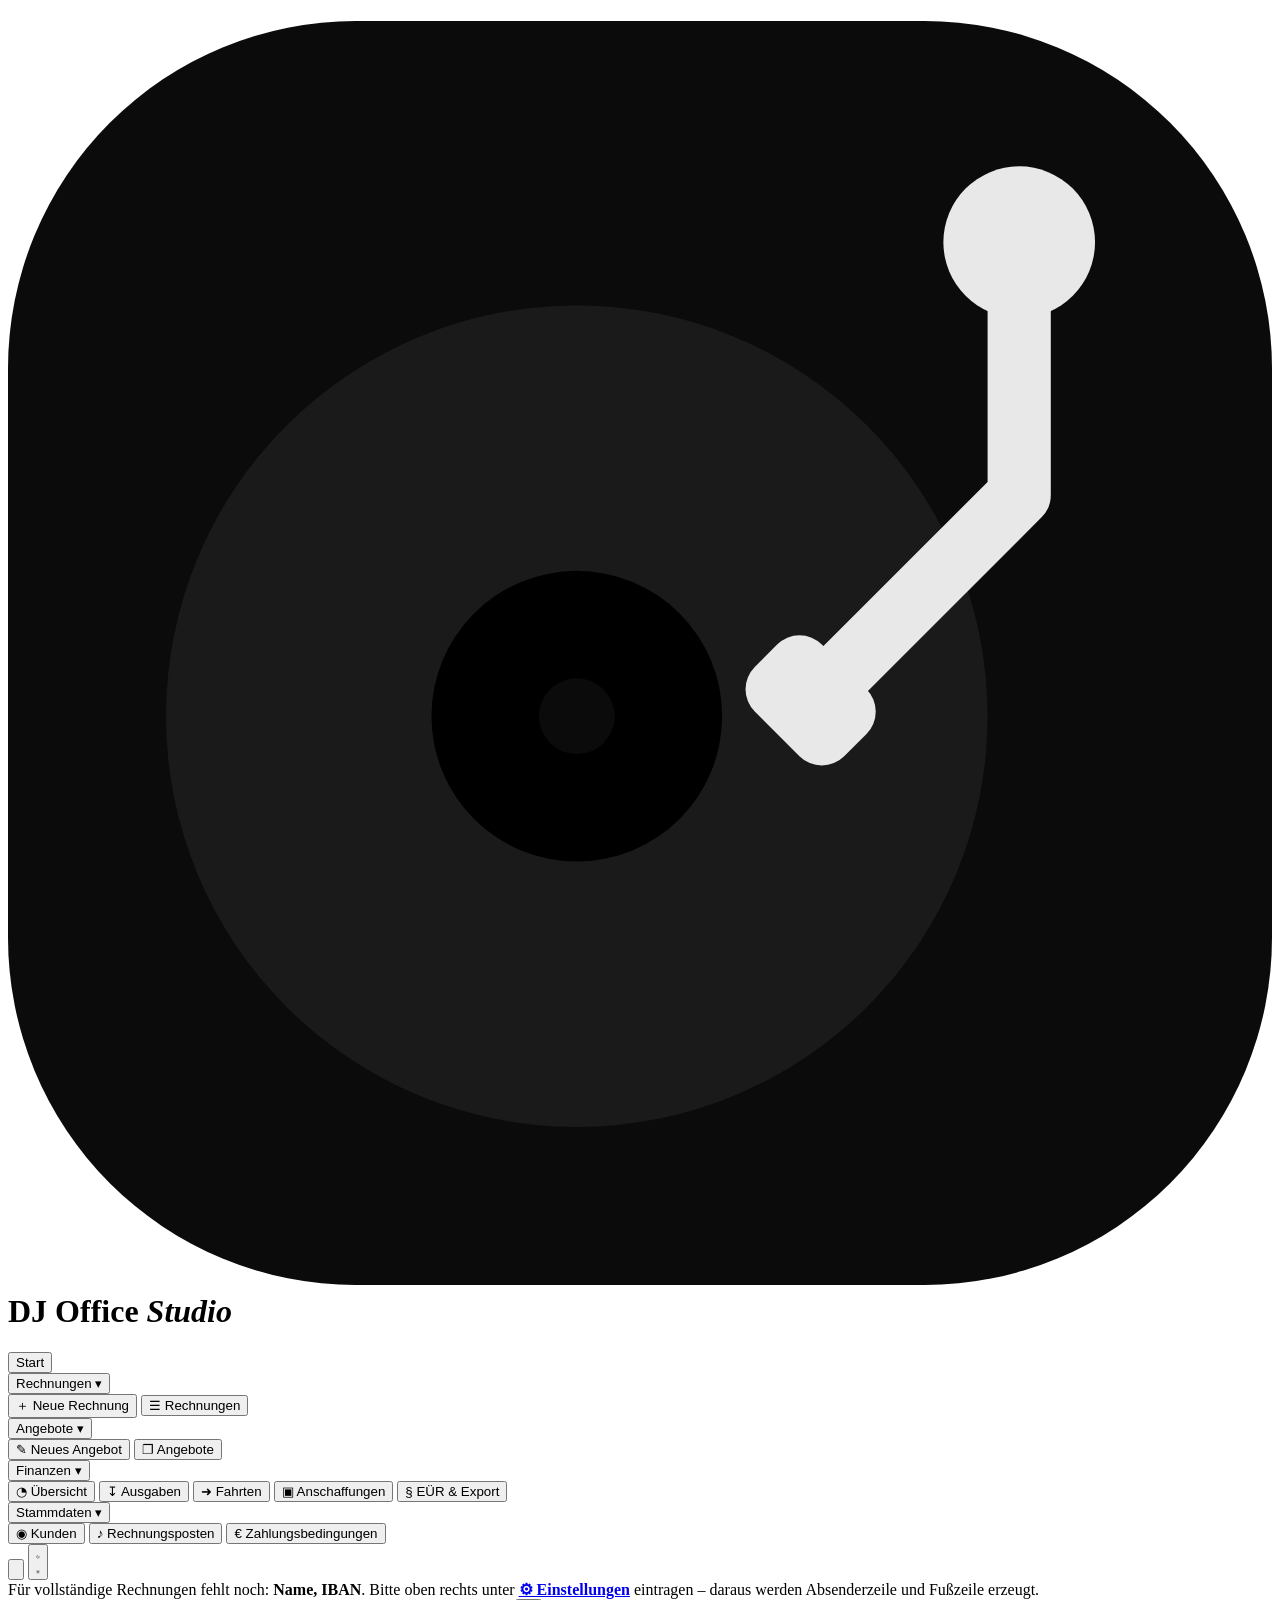
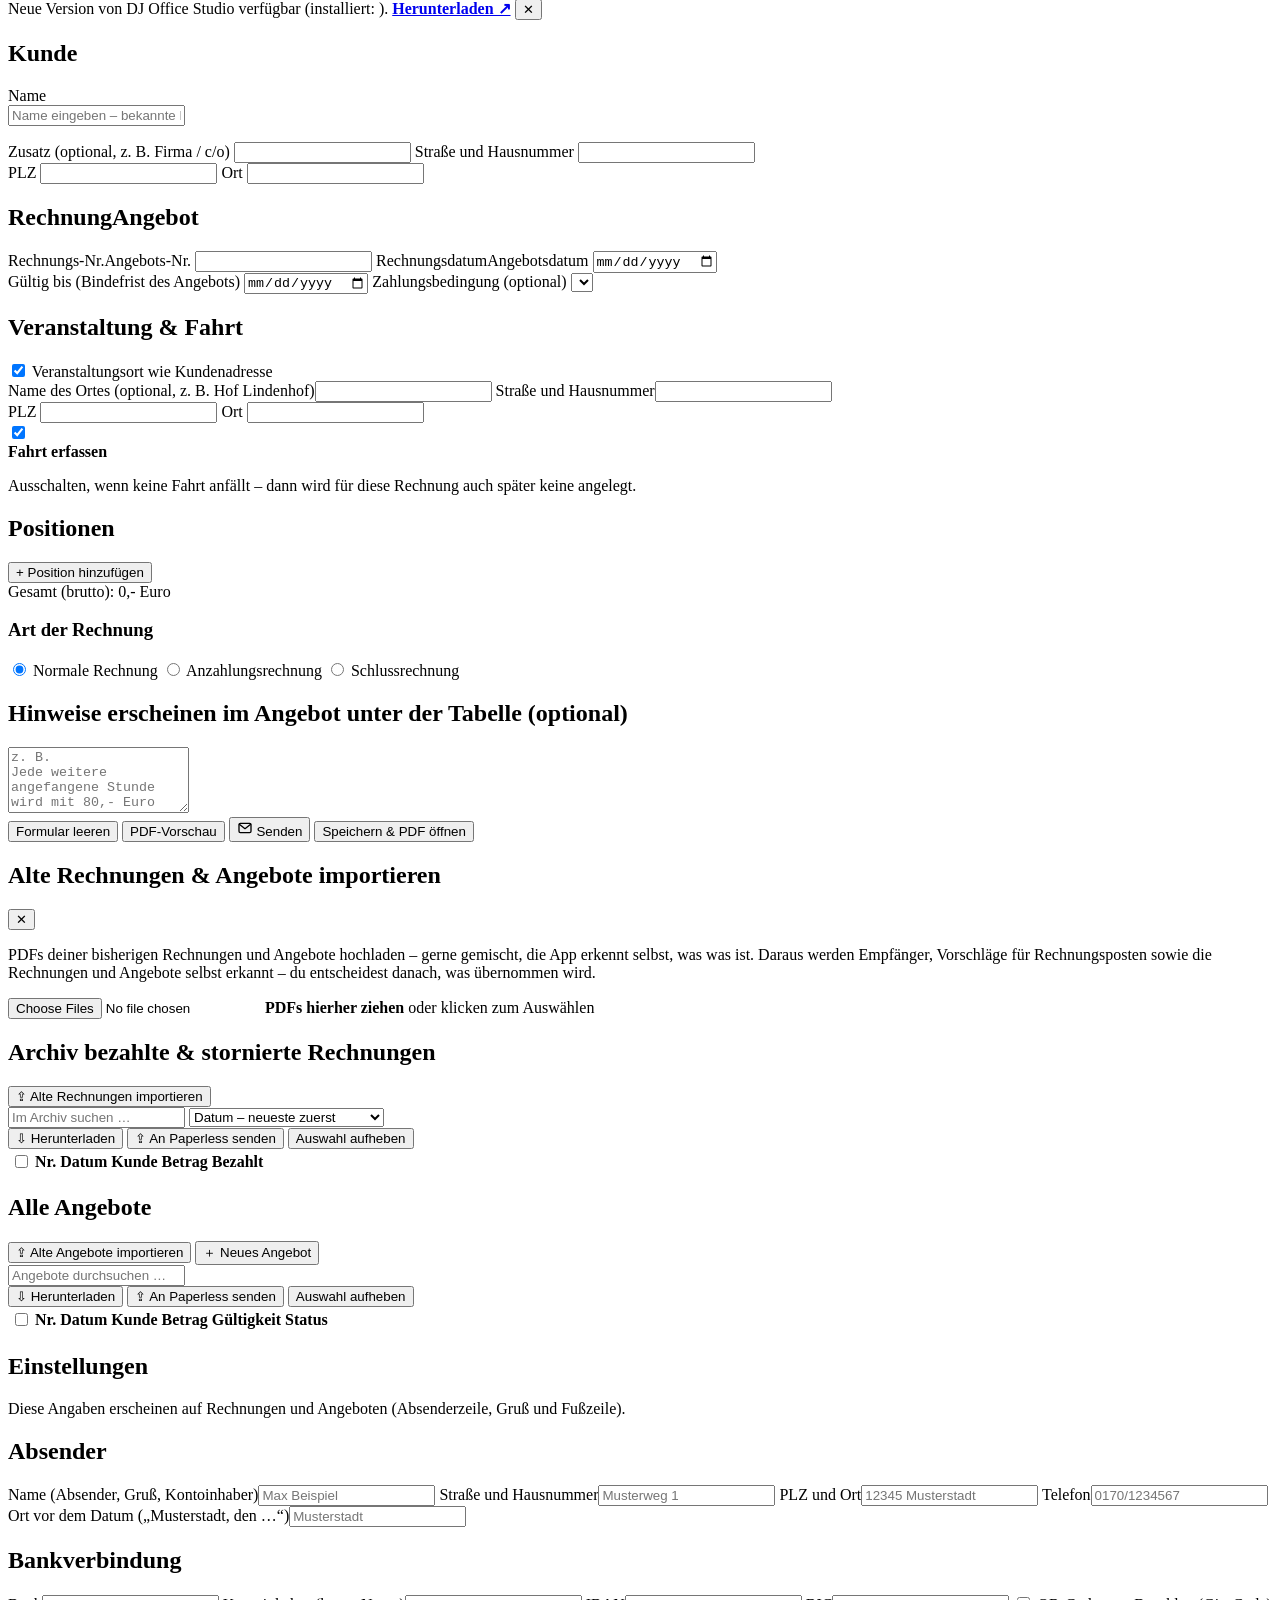
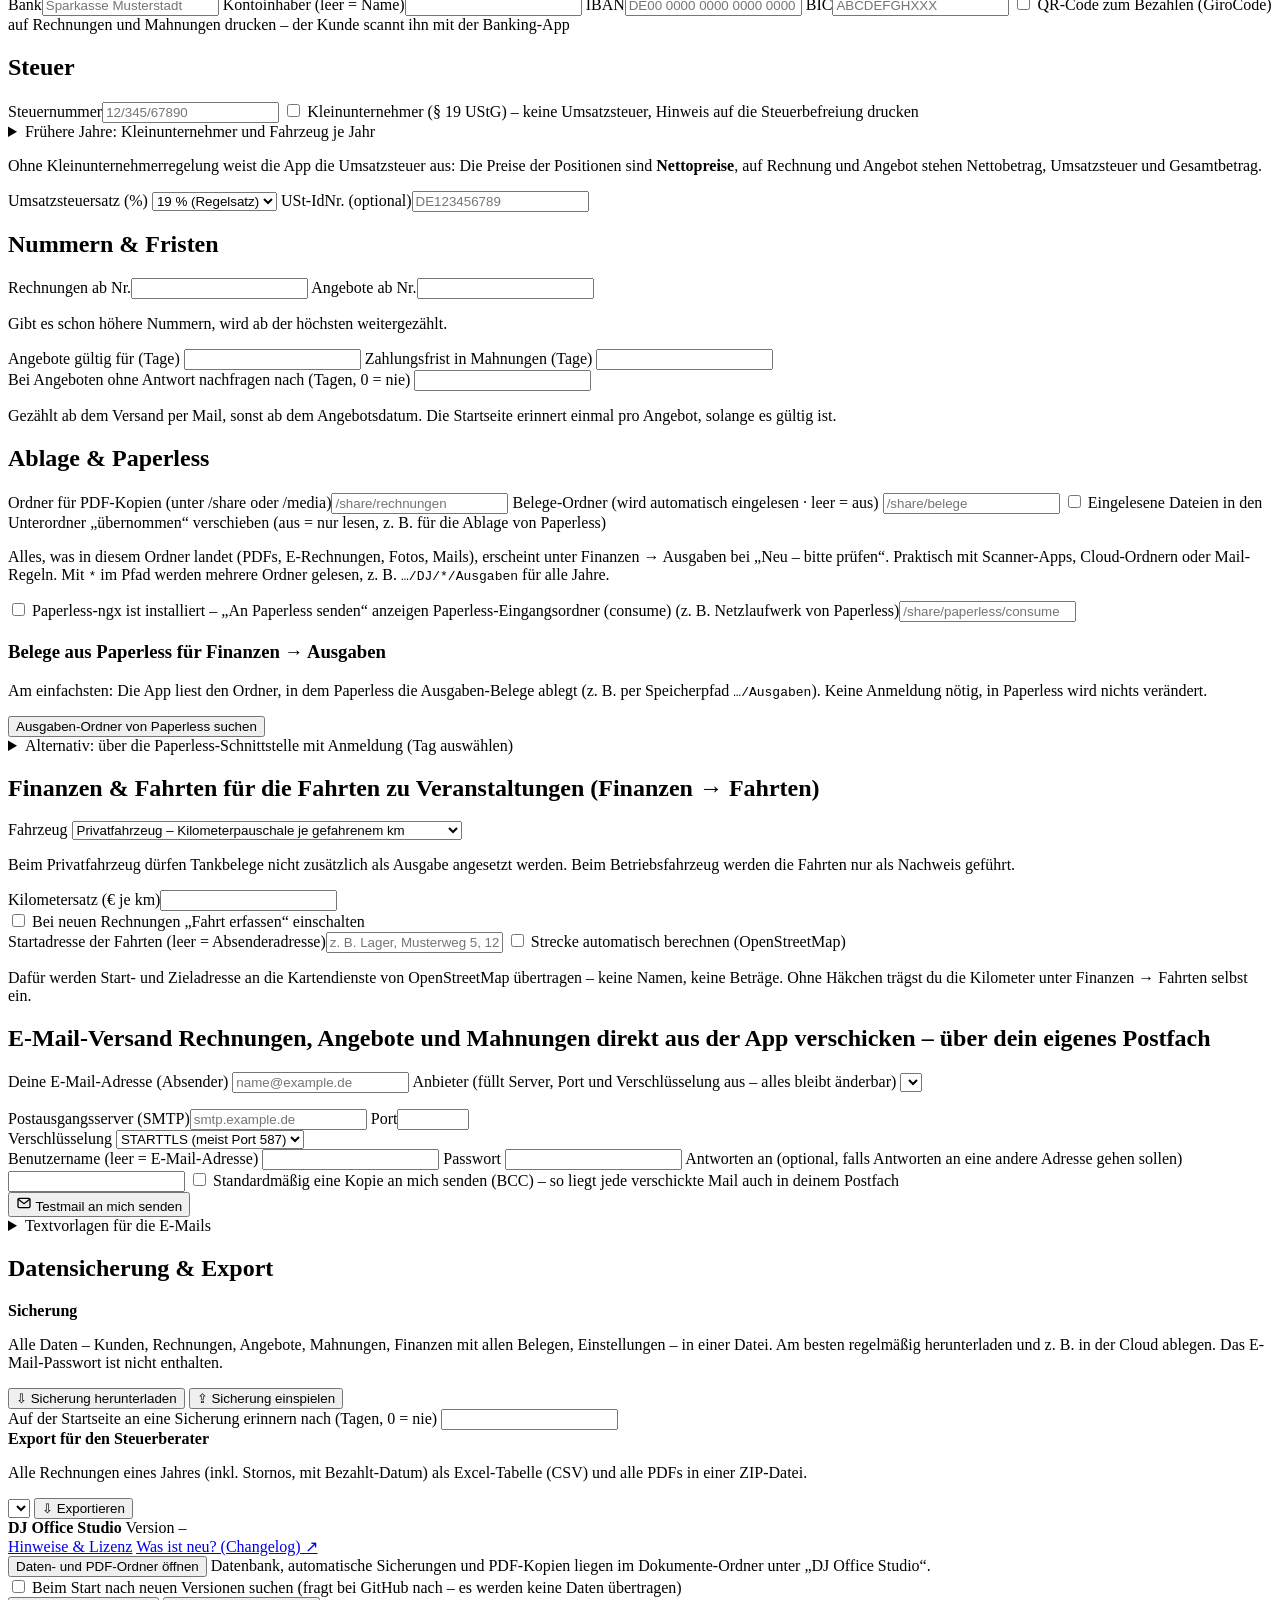
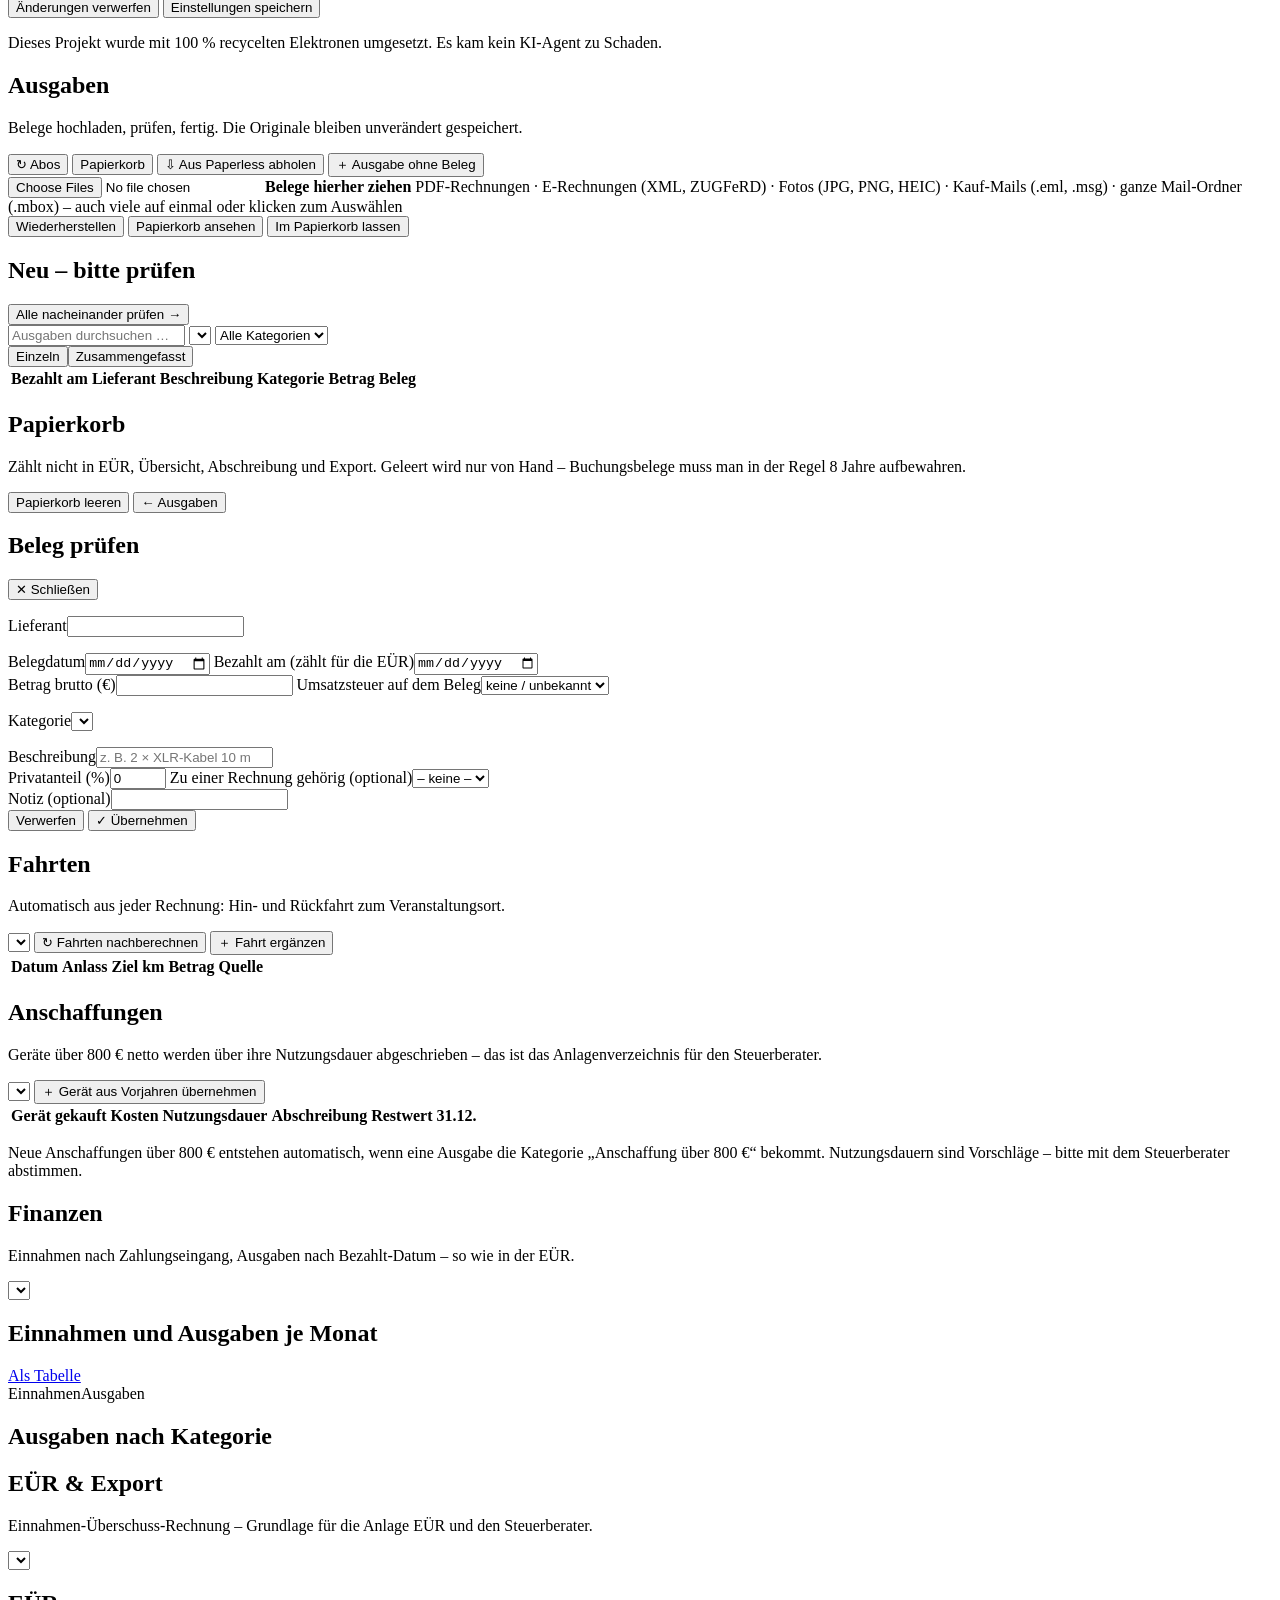
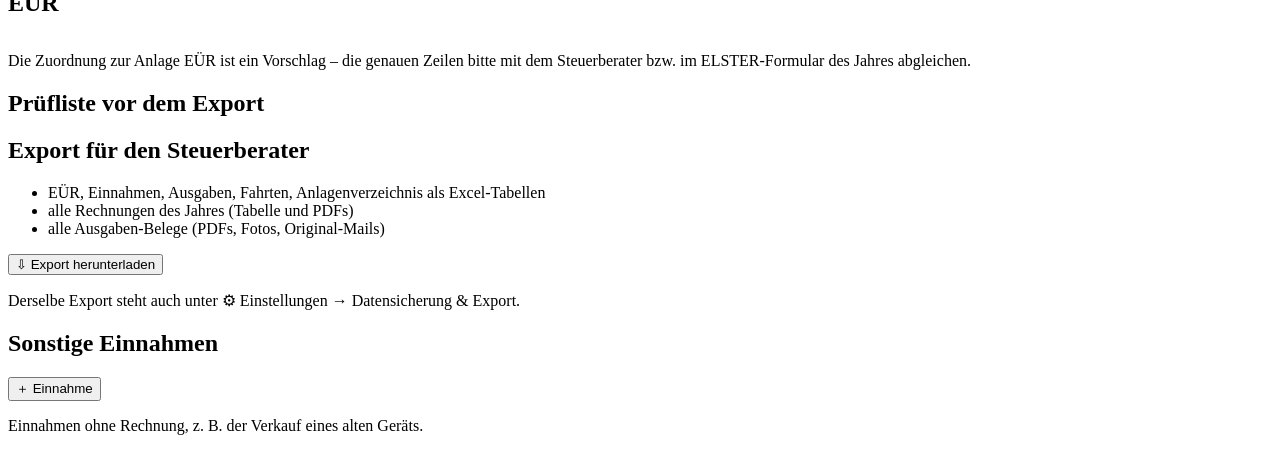
==== rechnungen/app/static/index.html @ e159103a "Version 1.11.0: Angebote nachfassen, Preis-Spickzettel, Anzahlungen - Startseite und Angebotsliste e" ====
<!DOCTYPE html>
<html lang="de">
<head>
  <meta charset="utf-8">
  <meta name="viewport" content="width=device-width, initial-scale=1">
  <title>DJ Office Studio</title>
  <link rel="icon" href="data:image/svg+xml,%3Csvg xmlns='http://www.w3.org/2000/svg' viewBox='0 0 40 40'%3E%3Crect width='40' height='40' rx='11' fill='%230b0b0b'/%3E%3Ccircle cx='18' cy='22' r='13' fill='%231a1a1a'/%3E%3Ccircle cx='18' cy='22' r='4.6' fill='%234ade80'/%3E%3Cpath d='M32 7 L32 15 L25.5 21.5' fill='none' stroke='%23e8e8e8' stroke-width='2.4' stroke-linecap='round'/%3E%3C/svg%3E">
  <script>
    // Theme vor dem ersten Rendern setzen (kein Aufblitzen): gespeicherte Wahl, sonst Systemeinstellung.
    (function () {
      var t = null;
      try { t = localStorage.getItem("theme"); } catch (e) {}
      if (t !== "light" && t !== "dark") t = matchMedia("(prefers-color-scheme: dark)").matches ? "dark" : "light";
      document.documentElement.setAttribute("data-theme", t);
    })();
  </script>
  <link rel="stylesheet" href="static/style.css">
</head>
<body class="auf-start">
  <header>
    <h1 id="logo" title="Zur Startseite">
      <svg class="logo" viewBox="0 0 40 40" aria-hidden="true">
        <rect width="40" height="40" rx="11" fill="#0b0b0b"/>
        <circle cx="18" cy="22" r="13" fill="#1a1a1a"/>
        <circle cx="18" cy="22" r="10.5" fill="none" stroke="var(--neon)" stroke-opacity=".35" stroke-width=".8"/>
        <circle cx="18" cy="22" r="8" fill="none" stroke="var(--neon)" stroke-opacity=".25" stroke-width=".8"/>
        <circle cx="18" cy="22" r="4.6" fill="var(--neon)"/>
        <circle cx="18" cy="22" r="1.2" fill="#0b0b0b"/>
        <path d="M32 7 L32 15 L25.5 21.5" fill="none" stroke="#e8e8e8" stroke-width="2" stroke-linecap="round" stroke-linejoin="round"/>
        <circle cx="32" cy="7" r="2.4" fill="#e8e8e8"/>
        <rect x="23.4" y="20" width="4" height="3" rx="1" transform="rotate(45 25.4 21.5)" fill="#e8e8e8"/>
      </svg>
      <span class="brand">DJ Office <em>Studio</em></span>
    </h1>
    <nav>
      <button type="button" data-tab="start" class="active">Start</button>
      <div class="menu">
        <button type="button" class="menu-kopf" aria-haspopup="true">Rechnungen <span class="pfeil">▾</span></button>
        <div class="menu-liste">
          <button type="button" data-tab="neu">＋ Neue Rechnung</button>
          <button type="button" data-tab="liste">☰ Rechnungen</button>
        </div>
      </div>
      <div class="menu">
        <button type="button" class="menu-kopf" aria-haspopup="true">Angebote <span class="pfeil">▾</span></button>
        <div class="menu-liste">
          <button type="button" data-tab="angebot-neu">✎ Neues Angebot</button>
          <button type="button" data-tab="angebote">❐ Angebote</button>
        </div>
      </div>
      <div class="menu">
        <button type="button" class="menu-kopf" aria-haspopup="true">Finanzen <span class="pfeil">▾</span></button>
        <div class="menu-liste">
          <button type="button" data-tab="finanzen">◔ Übersicht</button>
          <button type="button" data-tab="ausgaben">↧ Ausgaben</button>
          <button type="button" data-tab="fahrten">➜ Fahrten</button>
          <button type="button" data-tab="anschaffungen">▣ Anschaffungen</button>
          <button type="button" data-tab="euer">§ EÜR &amp; Export</button>
        </div>
      </div>
      <div class="menu">
        <button type="button" class="menu-kopf" aria-haspopup="true">Stammdaten <span class="pfeil">▾</span></button>
        <div class="menu-liste">
          <button type="button" data-tab="kunden">◉ Kunden</button>
          <button type="button" data-tab="textbausteine">♪ Rechnungsposten</button>
          <button type="button" data-tab="zahlungsbedingungen">€ Zahlungsbedingungen</button>
        </div>
      </div>
    </nav>
    <button type="button" id="einstellungen-btn" class="theme-toggle header-rechts" title="Einstellungen" aria-label="Einstellungen">
      <svg viewBox="0 0 24 24" fill="none" stroke="currentColor" stroke-width="2" stroke-linecap="round" stroke-linejoin="round" aria-hidden="true"><circle cx="12" cy="12" r="3"/><path d="M19.4 15a1.65 1.65 0 0 0 .33 1.82l.06.06a2 2 0 1 1-2.83 2.83l-.06-.06a1.65 1.65 0 0 0-1.82-.33 1.65 1.65 0 0 0-1 1.51V21a2 2 0 1 1-4 0v-.09A1.65 1.65 0 0 0 9 19.4a1.65 1.65 0 0 0-1.82.33l-.06.06a2 2 0 1 1-2.83-2.83l.06-.06A1.65 1.65 0 0 0 4.68 15a1.65 1.65 0 0 0-1.51-1H3a2 2 0 1 1 0-4h.09A1.65 1.65 0 0 0 4.6 9a1.65 1.65 0 0 0-.33-1.82l-.06-.06a2 2 0 1 1 2.83-2.83l.06.06A1.65 1.65 0 0 0 9 4.68a1.65 1.65 0 0 0 1-1.51V3a2 2 0 1 1 4 0v.09a1.65 1.65 0 0 0 1 1.51 1.65 1.65 0 0 0 1.82-.33l.06-.06a2 2 0 1 1 2.83 2.83l-.06.06A1.65 1.65 0 0 0 19.4 9a1.65 1.65 0 0 0 1.51 1H21a2 2 0 1 1 0 4h-.09a1.65 1.65 0 0 0-1.51 1z"/></svg>
    </button>
    <button type="button" id="theme-toggle" class="theme-toggle" title="Hell/Dunkel umschalten" aria-label="Hell/Dunkel umschalten">
      <svg class="icon-mond" viewBox="0 0 24 24" fill="none" stroke="currentColor" stroke-width="2" stroke-linecap="round" stroke-linejoin="round" aria-hidden="true"><path d="M21 12.8A9 9 0 1 1 11.2 3a7 7 0 0 0 9.8 9.8z"/></svg>
      <svg class="icon-sonne" viewBox="0 0 24 24" fill="none" stroke="currentColor" stroke-width="2" stroke-linecap="round" stroke-linejoin="round" aria-hidden="true"><circle cx="12" cy="12" r="4"/><path d="M12 2v2M12 20v2M4.9 4.9l1.4 1.4M17.7 17.7l1.4 1.4M2 12h2M20 12h2M4.9 19.1l1.4-1.4M17.7 6.3l1.4-1.4"/></svg>
    </button>
  </header>

  <div id="warnung" class="banner hidden">
    Für vollständige Rechnungen fehlt noch: <b id="warnung-fehlt">Name, IBAN</b>. Bitte oben rechts unter
    <a href="#" class="zu-einstellungen"><b>⚙ Einstellungen</b></a> eintragen – daraus werden Absenderzeile und Fußzeile erzeugt.
  </div>
  <div id="update-banner" class="banner update-banner hidden">
    <span>Neue Version <b id="update-version"></b> von DJ Office Studio verfügbar (installiert: <span id="update-installiert"></span>).</span>
    <a id="update-link" href="#" target="_blank" rel="noopener"><b>Herunterladen ↗</b></a>
    <button type="button" id="update-zu" class="icon" title="Ausblenden">✕</button>
  </div>
  <div id="toast" class="toast hidden"></div>

  <main>
    <!-- ================= Neue Rechnung ================= -->
    <!-- ================= Startseite ================= -->
    <section id="tab-start" class="tab active">
      <div id="start" aria-live="polite"></div>
    </section>

    <section id="tab-neu" class="tab">
      <form id="rechnung" autocomplete="off">
        <div class="grid2">
          <div class="card">
            <h2>Kunde</h2>
            <label>Name
              <div class="ac-wrap">
                <input id="k-name" placeholder="Name eingeben – bekannte Kunden werden vorgeschlagen" required>
                <ul id="ac-list" class="ac-list hidden"></ul>
              </div>
            </label>
            <label>Zusatz <span class="opt">(optional, z. B. Firma / c/o)</span>
              <input id="k-zusatz">
            </label>
            <label>Straße und Hausnummer
              <input id="k-strasse">
            </label>
            <div class="row">
              <label class="plz">PLZ <input id="k-plz" inputmode="numeric" maxlength="5"></label>
              <label class="grow">Ort <input id="k-ort"></label>
            </div>
            <p id="k-hinweis" class="hint"></p>
          </div>

          <div class="card">
            <h2><span class="nur-rechnung">Rechnung</span><span class="nur-angebot">Angebot</span></h2>
            <div class="row">
              <label><span class="nur-rechnung">Rechnungs-Nr.</span><span class="nur-angebot">Angebots-Nr.</span> <input id="r-nummer" required></label>
              <label><span class="nur-rechnung">Rechnungsdatum</span><span class="nur-angebot">Angebotsdatum</span> <input id="r-datum" type="date" required></label>
            </div>
            <label class="nur-angebot">Gültig bis <span class="opt">(Bindefrist des Angebots)</span>
              <input id="a-gueltig" type="date">
            </label>
            <label>Zahlungsbedingung <span class="opt nur-angebot">(optional)</span>
              <select id="r-zahlung"></select>
            </label>
            <p id="r-zahlung-text" class="hint"></p>
            <p id="aus-angebot" class="aus-angebot hidden"></p>
          </div>
        </div>

        <div class="card" id="veranstaltung-karte">
          <h2>Veranstaltung<span class="nur-rechnung"> &amp; Fahrt</span></h2>
          <label class="inline"><input type="checkbox" id="v-wie-kunde" checked> Veranstaltungsort wie Kundenadresse</label>
          <div id="v-felder" class="hidden v-felder">
            <div class="row">
              <label class="grow">Name des Ortes <span class="opt">(optional, z. B. Hof Lindenhof)</span><input id="v-name"></label>
              <label class="grow">Straße und Hausnummer<input id="v-strasse"></label>
            </div>
            <div class="row">
              <label class="plz">PLZ <input id="v-plz" inputmode="numeric" maxlength="5"></label>
              <label class="grow">Ort <input id="v-ort"></label>
            </div>
          </div>
          <div class="schalter-zeile nur-rechnung">
            <input type="checkbox" id="r-fahrt" checked aria-label="Fahrt erfassen">
            <div><b>Fahrt erfassen</b><p class="hint" id="fahrt-info"></p></div>
          </div>
          <p class="mini-hinweis nur-rechnung">Ausschalten, wenn keine Fahrt anfällt – dann wird für diese Rechnung auch später keine angelegt.</p>
        </div>

        <div class="card">
          <h2>Positionen</h2>
          <div id="positionen"></div>
          <button type="button" id="pos-add" class="secondary">+ Position hinzufügen</button>
          <div id="ust-zeilen" class="ust-zeilen hidden"></div>
          <div class="total"><span class="total-titel">Gesamt<span class="nur-ust"> (brutto)</span>:</span> <span id="gesamt">0,- Euro</span></div>
          <div id="rechnungsart-box" class="rechnungsart-box nur-rechnung">
            <div class="rechnungsart-kopf"><h3>Art der Rechnung</h3>
              <div class="rechnungsart-wahl" role="radiogroup" aria-label="Art der Rechnung">
                <label><input type="radio" name="rechnungsart" value="normal" checked> Normale Rechnung</label>
                <label><input type="radio" name="rechnungsart" value="anzahlung"> Anzahlungsrechnung</label>
                <label><input type="radio" name="rechnungsart" value="schluss"> Schlussrechnung</label>
              </div></div>
            <div id="rechnungsart-teil"></div>
          </div>
        </div>

        <div class="card nur-angebot">
          <h2>Hinweise <span class="h2-sub">erscheinen im Angebot unter der Tabelle (optional)</span></h2>
          <textarea id="a-hinweise" rows="4" placeholder="z. B.&#10;Jede weitere angefangene Stunde wird mit 80,- Euro berechnet.&#10;Inklusive Musik- und Lichtanlage sowie Auf- und Abbau.&#10;Die GEMA-Anmeldung erfolgt durch den Veranstalter."></textarea>
        </div>

        <div class="actions">
          <button type="button" id="btn-neu" class="secondary">Formular leeren</button>
          <button type="button" id="btn-vorschau" class="secondary">PDF-Vorschau</button>
          <button type="button" id="btn-senden" class="secondary hidden" title="Gespeicherten Beleg per E-Mail senden, herunterladen oder teilen"><svg class="ico" viewBox="0 0 24 24" width="16" height="16" fill="none" stroke="currentColor" stroke-width="2" stroke-linecap="round" stroke-linejoin="round" aria-hidden="true"><rect x="3" y="5" width="18" height="14" rx="2"/><path d="m3.5 6.5 8.5 6.5 8.5-6.5"/></svg> Senden</button>
          <button type="submit" id="btn-speichern">Speichern &amp; PDF öffnen</button>
        </div>
      </form>
    </section>

    <!-- ================= Rechnungsliste ================= -->
    <section id="tab-liste" class="tab">
      <div id="import" class="card hidden">
        <div class="row between">
          <h2>Alte Rechnungen &amp; Angebote importieren</h2>
          <button type="button" id="import-zu" class="icon" title="Schließen">✕</button>
        </div>
        <p class="hint">PDFs deiner bisherigen Rechnungen und Angebote hochladen – gerne gemischt, die App erkennt
          selbst, was was ist. Daraus werden Empfänger, Vorschläge für Rechnungsposten sowie die Rechnungen
          und Angebote selbst erkannt – du entscheidest danach, was übernommen wird.</p>
        <label class="dropzone" id="dropzone">
          <input type="file" id="import-dateien" accept=".pdf,application/pdf" multiple>
          <strong>PDFs hierher ziehen</strong> oder klicken zum Auswählen
          <span class="hint" id="import-status"></span>
        </label>
        <div id="import-ergebnis"></div>
      </div>

      <div id="offen" class="card"></div>

      <div class="card">
        <div class="row between">
          <h2>Archiv <span class="h2-sub">bezahlte &amp; stornierte Rechnungen</span></h2>
          <button type="button" id="btn-import" class="secondary">⇪ Alte Rechnungen importieren</button>
        </div>
        <div class="liste-tools">
          <input id="liste-suche" class="search" placeholder="Im Archiv suchen …">
          <select id="liste-sort" title="Sortieren">
            <option value="datum:desc">Datum – neueste zuerst</option>
            <option value="datum:asc">Datum – älteste zuerst</option>
            <option value="nummer:desc">Rechnungs-Nr. – absteigend</option>
            <option value="nummer:asc">Rechnungs-Nr. – aufsteigend</option>
            <option value="gesamt:desc">Betrag – höchster zuerst</option>
            <option value="gesamt:asc">Betrag – niedrigster zuerst</option>
            <option value="kunde:asc">Kunde – A bis Z</option>
            <option value="kunde:desc">Kunde – Z bis A</option>
          </select>
        </div>
        <div id="auswahl-leiste" class="auswahl-leiste hidden">
          <span id="auswahl-anzahl"></span>
          <button type="button" id="btn-auswahl-download" class="small">⇩ Herunterladen</button>
          <button type="button" id="btn-auswahl-paperless" class="small secondary pl-button hidden">⇪ An Paperless senden</button>
          <button type="button" id="btn-auswahl-aufheben" class="small secondary">Auswahl aufheben</button>
        </div>
        <table class="list">
          <thead><tr>
            <th class="auswahl-spalte"><input type="checkbox" id="auswahl-alle" title="Alle angezeigten Rechnungen auswählen"></th>
            <th data-sort="nummer">Nr.</th><th data-sort="datum">Datum</th><th data-sort="kunde">Kunde</th>
            <th class="num" data-sort="gesamt">Betrag</th><th title="Haken entfernen = zurück zu den offenen Rechnungen">Bezahlt</th><th></th>
          </tr></thead>
          <tbody id="liste-body"></tbody>
        </table>
        <p id="liste-summe" class="hint"></p>
      </div>
    </section>

    <!-- ================= Angebote ================= -->
    <section id="tab-angebote" class="tab">
      <div id="angebote-offen" class="card"></div>

      <div class="card">
        <div class="row between">
          <h2>Alle Angebote</h2>
          <div class="row">
            <button type="button" id="btn-angebot-import" class="secondary">⇪ Alte Angebote importieren</button>
            <button type="button" id="btn-angebot-neu">＋ Neues Angebot</button>
          </div>
        </div>
        <div class="liste-tools">
          <input id="angebote-suche" class="search" placeholder="Angebote durchsuchen …">
        </div>
        <div id="a-auswahl-leiste" class="auswahl-leiste hidden">
          <span id="a-auswahl-anzahl"></span>
          <button type="button" id="btn-a-auswahl-download" class="small">⇩ Herunterladen</button>
          <button type="button" id="btn-a-auswahl-paperless" class="small secondary pl-button hidden">⇪ An Paperless senden</button>
          <button type="button" id="btn-a-auswahl-aufheben" class="small secondary">Auswahl aufheben</button>
        </div>
        <table class="list">
          <thead><tr>
            <th class="auswahl-spalte"><input type="checkbox" id="a-auswahl-alle" title="Alle angezeigten Angebote auswählen"></th>
            <th>Nr.</th><th>Datum</th><th>Kunde</th><th class="num">Betrag</th><th>Gültigkeit</th><th>Status</th><th></th>
          </tr></thead>
          <tbody id="angebote-body"></tbody>
        </table>
        <p id="angebote-summe" class="hint"></p>
      </div>
    </section>

    <!-- ================= Einstellungen ================= -->
    <section id="tab-einstellungen" class="tab">
      <form id="einstellungen" autocomplete="off">
        <div class="start-kopf">
          <h2 class="gruss">Einstellungen</h2>
          <p class="hint">Diese Angaben erscheinen auf Rechnungen und Angeboten (Absenderzeile, Gruß und Fußzeile).</p>
        </div>
        <div class="grid2">
          <div class="card">
            <h2>Absender</h2>
            <label>Name <span class="opt">(Absender, Gruß, Kontoinhaber)</span><input name="name" placeholder="Max Beispiel"></label>
            <label>Straße und Hausnummer<input name="strasse" placeholder="Musterweg 1"></label>
            <label>PLZ und Ort<input name="plz_ort" placeholder="12345 Musterstadt"></label>
            <label>Telefon<input name="telefon" placeholder="0170/1234567"></label>
            <label>Ort vor dem Datum <span class="opt">(„Musterstadt, den …“)</span><input name="ort_fuer_datum" placeholder="Musterstadt"></label>
          </div>
          <div class="card">
            <h2>Bankverbindung</h2>
            <label>Bank<input name="bank_name" placeholder="Sparkasse Musterstadt"></label>
            <label>Kontoinhaber <span class="opt">(leer = Name)</span><input name="kontoinhaber"></label>
            <label>IBAN<input name="iban" placeholder="DE00 0000 0000 0000 0000 00"></label>
            <label>BIC<input name="bic" placeholder="ABCDEFGHXXX"></label>
            <label class="inline"><input type="checkbox" name="girocode">
              QR-Code zum Bezahlen (GiroCode) auf Rechnungen und Mahnungen drucken – der Kunde scannt ihn mit der Banking-App</label>
            <h2 class="abstand">Steuer</h2>
            <label>Steuernummer<input name="steuernummer" placeholder="12/345/67890"></label>
            <label class="inline"><input type="checkbox" name="kleinunternehmer">
              Kleinunternehmer (§ 19 UStG) – keine Umsatzsteuer, Hinweis auf die Steuerbefreiung drucken</label>
            <details class="jahre-einstellungen" id="jahre-einstellungen">
              <summary>Frühere Jahre: Kleinunternehmer und Fahrzeug je Jahr</summary>
              <p class="hint">Die Einstellungen hier oben gelten fürs laufende Jahr. Frühere Jahre behalten ihre Werte – so ändert sich eine vergangene EÜR nicht nachträglich. Abgeschlossene Jahre stehen fest.</p>
              <div id="jahre-tabelle"></div>
            </details>
            <div id="ust-felder" class="ust-felder">
              <p class="hint">Ohne Kleinunternehmerregelung weist die App die Umsatzsteuer aus: Die Preise der Positionen sind <b>Nettopreise</b>, auf Rechnung und Angebot stehen Nettobetrag, Umsatzsteuer und Gesamtbetrag.</p>
              <div class="row">
                <label>Umsatzsteuersatz <span class="opt">(%)</span>
                  <select name="ust_satz"><option value="19">19 % (Regelsatz)</option><option value="7">7 % (ermäßigt)</option></select></label>
                <label>USt-IdNr. <span class="opt">(optional)</span><input name="ust_idnr" placeholder="DE123456789"></label>
              </div>
            </div>
          </div>
        </div>
        <div class="grid2">
          <div class="card">
            <h2>Nummern &amp; Fristen</h2>
            <div class="row">
              <label>Rechnungen ab Nr.<input name="startnummer" type="number" min="1" step="1"></label>
              <label>Angebote ab Nr.<input name="angebot_startnummer" type="number" min="1" step="1"></label>
            </div>
            <p class="hint">Gibt es schon höhere Nummern, wird ab der höchsten weitergezählt.</p>
            <div class="row">
              <label>Angebote gültig für <span class="opt">(Tage)</span>
                <input name="angebot_gueltigkeit_tage" type="number" min="1" step="1"></label>
              <label>Zahlungsfrist in Mahnungen <span class="opt">(Tage)</span>
                <input name="mahnfrist_tage" type="number" min="1" step="1"></label>
            </div>
            <label>Bei Angeboten ohne Antwort nachfragen nach <span class="opt">(Tagen, 0 = nie)</span>
              <input name="nachfassen_tage" type="number" min="0" step="1"></label>
            <p class="hint">Gezählt ab dem Versand per Mail, sonst ab dem Angebotsdatum. Die Startseite erinnert einmal pro Angebot, solange es gültig ist.</p>
          </div>
          <div class="card">
            <h2>Ablage &amp; Paperless</h2>
            <label>Ordner für PDF-Kopien <span class="opt nur-ha">(unter /share oder /media)</span><input name="pdf_ordner" placeholder="/share/rechnungen"></label>
            <label>Belege-Ordner <span class="opt">(wird automatisch eingelesen · leer = aus)</span>
              <input name="belege_ordner" placeholder="/share/belege"></label>
            <label class="inline"><input type="checkbox" name="belege_ordner_verschieben">
              Eingelesene Dateien in den Unterordner „übernommen“ verschieben <span class="opt">(aus = nur lesen, z. B. für die Ablage von Paperless)</span></label>
            <p class="mini-hinweis belege-ordner-hinweis">Alles, was in diesem Ordner landet (PDFs, E-Rechnungen, Fotos, Mails), erscheint unter Finanzen → Ausgaben bei „Neu – bitte prüfen“. Praktisch mit Scanner-Apps, Cloud-Ordnern oder Mail-Regeln. Mit <code>*</code> im Pfad werden mehrere Ordner gelesen, z. B. <code>…/DJ/*/Ausgaben</code> für alle Jahre.</p>
            <label class="inline"><input type="checkbox" name="paperless_installiert">
              Paperless-ngx ist installiert – „An Paperless senden“ anzeigen</label>
            <label>Paperless-Eingangsordner (consume) <span class="opt nur-desktop">(z. B. Netzlaufwerk von Paperless)</span><input name="paperless_eingangsordner" placeholder="/share/paperless/consume"></label>
            <div class="pl-belege" id="pl-belege">
              <h3>Belege aus Paperless <span class="h2-sub">für Finanzen → Ausgaben</span></h3>
              <p class="mini-hinweis pl-text">Am einfachsten: Die App liest den Ordner, in dem Paperless die Ausgaben-Belege ablegt (z. B. per Speicherpfad <code>…/Ausgaben</code>). Keine Anmeldung nötig, in Paperless wird nichts verändert.</p>
              <div class="row pl-verbinden-zeile">
                <button type="button" class="small secondary" id="pl-ordner-suchen">Ausgaben-Ordner von Paperless suchen</button>
                <span class="hint" id="pl-ordner-status"></span>
              </div>
              <details class="pl-erweitert" id="pl-api">
              <summary>Alternativ: über die Paperless-Schnittstelle mit Anmeldung (Tag auswählen)</summary>
              <p class="hint pl-verbunden" id="pl-verbunden" hidden></p>
              <div class="grid2 pl-anmeldung">
                <label>Paperless-Benutzername<input id="pl-benutzer" autocomplete="off"></label>
                <label>Paperless-Passwort<input id="pl-passwort" type="password" autocomplete="new-password"></label>
              </div>
              <p class="mini-hinweis">Dieselbe Anmeldung wie in Paperless. Die App sucht Paperless selbst und merkt sich nur einen Zugangsschlüssel – das Passwort wird nicht gespeichert. In Paperless wird nichts verändert.</p>
              <div class="row pl-verbinden-zeile">
                <button type="button" class="small secondary" id="pl-verbinden">Mit Paperless verbinden</button>
                <span class="hint" id="pl-verbinden-status"></span>
              </div>
              <details class="pl-erweitert">
                <summary>Erweitert: Adresse oder API-Token von Hand</summary>
                <label>Adresse von Paperless <span class="opt">(leer = automatisch suchen)</span>
                  <input name="paperless_url" placeholder="z. B. http://homeassistant.local:8000" autocomplete="off"></label>
                <label>API-Token <span class="opt" id="pl-token-status"></span>
                  <input name="paperless_token" type="password" autocomplete="new-password"></label>
              </details>
              <label>Tag der Ausgaben-Belege
                <select name="paperless_tag"><option value="0">– erst Verbindung prüfen –</option></select></label>
              <input type="hidden" name="paperless_tag_name">
              </details>
            </div>
          </div>
        </div>
        <div class="card" id="fahrten-karte">
          <h2>Finanzen &amp; Fahrten <span class="h2-sub">für die Fahrten zu Veranstaltungen (Finanzen → Fahrten)</span></h2>
          <div class="grid2">
            <div>
              <label>Fahrzeug
                <select name="fahrzeug">
                  <option value="privat">Privatfahrzeug – Kilometerpauschale je gefahrenem km</option>
                  <option value="betrieb">Betriebsfahrzeug – tatsächliche Kosten (Tanken, Werkstatt …)</option>
                </select></label>
              <p class="hint fahrzeug-hinweis">Beim Privatfahrzeug dürfen Tankbelege nicht zusätzlich als Ausgabe angesetzt werden. Beim Betriebsfahrzeug werden die Fahrten nur als Nachweis geführt.</p>
              <div class="row">
                <label>Kilometersatz <span class="opt">(€ je km)</span><input name="km_satz" inputmode="decimal"></label>
              </div>
              <label class="inline"><input type="checkbox" name="fahrt_standard"> Bei neuen Rechnungen „Fahrt erfassen“ einschalten</label>
            </div>
            <div>
              <label>Startadresse der Fahrten <span class="opt">(leer = Absenderadresse)</span><input name="startadresse" placeholder="z. B. Lager, Musterweg 5, 12345 Musterstadt"></label>
              <label class="inline"><input type="checkbox" name="kartendienst"> Strecke automatisch berechnen (OpenStreetMap)</label>
              <p class="hint">Dafür werden Start- und Zieladresse an die Kartendienste von OpenStreetMap übertragen – keine Namen, keine Beträge. Ohne Häkchen trägst du die Kilometer unter Finanzen → Fahrten selbst ein.</p>
            </div>
          </div>
        </div>
        <div class="card" id="mail-karte">
          <h2>E-Mail-Versand <span class="h2-sub">Rechnungen, Angebote und Mahnungen direkt aus der App verschicken – über dein eigenes Postfach</span></h2>
          <div class="grid2">
            <div>
              <label>Deine E-Mail-Adresse <span class="opt">(Absender)</span>
                <input name="absender_email" type="email" placeholder="name@example.de" autocomplete="off"></label>
              <label>Anbieter <span class="opt">(füllt Server, Port und Verschlüsselung aus – alles bleibt änderbar)</span>
                <select id="mail-anbieter"></select></label>
              <p id="mail-anbieter-hinweis" class="hint mail-hinweis"></p>
              <div class="row">
                <label class="grow">Postausgangsserver (SMTP)<input name="smtp_server" placeholder="smtp.example.de" autocomplete="off"></label>
                <label class="port">Port<input name="smtp_port" type="number" min="1" max="65535" step="1"></label>
              </div>
              <label>Verschlüsselung
                <select name="smtp_sicherheit">
                  <option value="starttls">STARTTLS (meist Port 587)</option>
                  <option value="ssl">SSL/TLS (meist Port 465)</option>
                  <option value="keine">keine (nur im eigenen Netz)</option>
                </select></label>
            </div>
            <div>
              <label>Benutzername <span class="opt">(leer = E-Mail-Adresse)</span>
                <input name="smtp_benutzer" autocomplete="off"></label>
              <label>Passwort <span class="opt" id="passwort-status"></span>
                <input name="smtp_passwort" type="password" autocomplete="new-password"></label>
              <label>Antworten an <span class="opt">(optional, falls Antworten an eine andere Adresse gehen sollen)</span>
                <input name="mail_antwort_an" type="email" autocomplete="off"></label>
              <label class="inline"><input type="checkbox" name="mail_kopie_an_mich">
                Standardmäßig eine Kopie an mich senden (BCC) – so liegt jede verschickte Mail auch in deinem Postfach</label>
              <div class="row">
                <button type="button" id="mail-test" class="secondary"><svg class="ico" viewBox="0 0 24 24" width="16" height="16" fill="none" stroke="currentColor" stroke-width="2" stroke-linecap="round" stroke-linejoin="round" aria-hidden="true"><rect x="3" y="5" width="18" height="14" rx="2"/><path d="m3.5 6.5 8.5 6.5 8.5-6.5"/></svg> Testmail an mich senden</button>
              </div>
            </div>
          </div>
          <details class="vorlagen">
            <summary>Textvorlagen für die E-Mails</summary>
            <p class="hint">Platzhalter: <code>{kunde}</code> <code>{nummer}</code> <code>{datum}</code> <code>{betrag}</code>
              <code>{faellig}</code> <code>{leistungsdatum}</code> <code>{gueltig_bis}</code> <code>{stufe}</code> <code>{frist}</code>
              <code>{absender}</code> <code>{telefon}</code> – eine Zeile, deren Platzhalter leer bleibt (z. B. keine Zahlungsfrist), entfällt automatisch.
              Feld leeren = Standardtext.</p>
            <div class="grid3">
              <div><strong>Rechnung</strong>
                <label>Betreff<input name="mail_betreff_rechnung"></label>
                <label>Text<textarea name="mail_text_rechnung" rows="10"></textarea></label></div>
              <div><strong>Angebot</strong>
                <label>Betreff<input name="mail_betreff_angebot"></label>
                <label>Text<textarea name="mail_text_angebot" rows="10"></textarea></label></div>
              <div><strong>Zahlungserinnerung / Mahnung</strong>
                <label>Betreff<input name="mail_betreff_mahnung"></label>
                <label>Text<textarea name="mail_text_mahnung" rows="10"></textarea></label></div>
              <div><strong>Nachfrage zum Angebot</strong>
                <label>Betreff<input name="mail_betreff_nachfrage"></label>
                <label>Text<textarea name="mail_text_nachfrage" rows="10"></textarea></label></div>
            </div>
          </details>
        </div>
        <div class="card">
          <h2>Datensicherung &amp; Export</h2>
          <div class="grid2 sicherung">
            <div>
              <strong>Sicherung</strong>
              <p class="hint">Alle Daten – Kunden, Rechnungen, Angebote, Mahnungen, Finanzen mit allen Belegen, Einstellungen – in einer Datei. Am besten regelmäßig herunterladen und z. B. in der Cloud ablegen. Das E-Mail-Passwort ist nicht enthalten.</p>
              <div class="row">
                <button type="button" id="sicherung-btn" class="secondary">⇩ Sicherung herunterladen</button>
                <button type="button" id="wiederherstellen-btn" class="secondary">⇪ Sicherung einspielen</button>
                <input type="file" id="sicherung-datei" accept=".zip,.db" hidden>
              </div>
              <label class="erinnerung">Auf der Startseite an eine Sicherung erinnern nach <span class="opt">(Tagen, 0 = nie)</span>
                <input name="sicherung_erinnerung_tage" type="number" min="0" step="1"></label>
            </div>
            <div>
              <strong>Export für den Steuerberater</strong>
              <p class="hint">Alle Rechnungen eines Jahres (inkl. Stornos, mit Bezahlt-Datum) als Excel-Tabelle (CSV) und alle PDFs in einer ZIP-Datei.</p>
              <div class="row">
                <select id="export-jahr" aria-label="Jahr"></select>
                <button type="button" id="export-btn" class="secondary">⇩ Exportieren</button>
              </div>
            </div>
          </div>
        </div>
        <div class="card info-karte">
          <div><strong>DJ Office Studio</strong> <span class="hint">Version <span id="app-version">–</span></span>
            <span id="update-status" class="nur-desktop"></span></div>
          <span class="info-links">
            <a href="#" id="hinweis-zeigen" class="mehr">Hinweise &amp; Lizenz</a>
            <a href="https://github.com/DJMalte96/dj-office-studio/blob/main/rechnungen/CHANGELOG.md" target="_blank" rel="noopener" class="mehr">Was ist neu? (Changelog) ↗</a>
          </span>
        </div>
        <div class="nur-app-fenster daten-ordner"><button type="button" id="daten-ordner-btn" class="secondary">Daten- und PDF-Ordner öffnen</button>
          <span class="hint">Datenbank, automatische Sicherungen und PDF-Kopien liegen im Dokumente-Ordner unter „DJ Office Studio“.</span></div>
        <label class="inline nur-desktop update-option"><input type="checkbox" name="update_pruefen">
          Beim Start nach neuen Versionen suchen (fragt bei GitHub nach – es werden keine Daten übertragen)</label>
        <div class="actions">
          <button type="button" id="einstellungen-verwerfen" class="secondary">Änderungen verwerfen</button>
          <button type="submit">Einstellungen speichern</button>
        </div>
      </form>
      <p class="easter-egg">Dieses Projekt wurde mit 100&nbsp;% recycelten Elektronen umgesetzt. Es kam kein KI-Agent zu Schaden.</p>
    </section>

    <!-- ================= Stammdaten (generisch) ================= -->
    <!-- ================= Finanzen: Ausgaben ================= -->
    <section id="tab-ausgaben" class="tab">
      <div class="kopf">
        <div><h2>Ausgaben</h2><p class="hint">Belege hochladen, prüfen, fertig. Die Originale bleiben unverändert gespeichert.</p></div>
        <div class="knopf-zeile">
          <button type="button" class="secondary" id="abos-oeffnen" title="Wiederkehrende Ausgaben: Musikpool, Software …">↻ Abos</button>
          <button type="button" class="secondary" id="papierkorb-oeffnen" title="Verworfene Belege und gelöschte Ausgaben">Papierkorb<span id="papierkorb-anzahl"></span></button>
          <button type="button" class="secondary hidden" id="paperless-abholen" title="Alle Dokumente mit dem Ausgaben-Tag holen, die noch nicht übernommen sind">⇩ Aus Paperless abholen</button>
          <button type="button" class="secondary" id="ausgabe-ohne-beleg">＋ Ausgabe ohne Beleg</button>
        </div>
      </div>
      <div class="card">
        <label class="dropzone" id="beleg-drop">
          <input type="file" id="beleg-dateien" multiple accept=".pdf,.xml,.eml,.msg,.mbox,.jpg,.jpeg,.png,.heic,.heif,.webp,application/pdf,application/xml,text/xml,image/*,message/rfc822,application/mbox">
          <strong>Belege hierher ziehen</strong>
          <span>PDF-Rechnungen · E-Rechnungen (XML, ZUGFeRD) · Fotos (JPG, PNG, HEIC) · Kauf-Mails (.eml, .msg) · ganze Mail-Ordner (.mbox) – auch viele auf einmal</span>
          <span class="hint" id="beleg-status">oder klicken zum Auswählen</span>
        </label>
        <p class="ordner-stand" id="ordner-stand" hidden></p>
        <details class="ordner-uebergangen" id="ordner-uebergangen" hidden><summary></summary><ul></ul></details>
        <div class="papierkorb-angebot hidden" id="papierkorb-angebot" role="status">
          <span id="papierkorb-angebot-text"></span>
          <div class="knopf-zeile">
            <button type="button" class="small" id="papierkorb-angebot-holen">Wiederherstellen</button>
            <button type="button" class="small secondary" id="papierkorb-angebot-ansehen">Papierkorb ansehen</button>
            <button type="button" class="small secondary" id="papierkorb-angebot-zu">Im Papierkorb lassen</button>
          </div>
        </div>
        <div class="mail-hilfe" id="mail-hilfe" hidden>
          <div class="row between"><strong id="mail-hilfe-grund"></strong><button type="button" class="icon" id="mail-hilfe-zu" title="Schließen">✕</button></div>
          <p>Apple Mail gibt Mails beim Ziehen nicht direkt an den Browser weiter. So klappt es:</p>
          <ol>
            <li><b>Ganzer Ordner auf einmal:</b> In Apple Mail den Ordner (z. B. „Musikkäufe“) links anklicken → Menü <b>Postfach → Postfach exportieren …</b> → speichern. Den entstandenen Ordner „….mbox“ hierher ziehen.</li>
            <li><b>Einzelne Mails:</b> Mails markieren und zuerst auf den Schreibtisch oder in einen Finder-Ordner ziehen – dort werden .eml-Dateien daraus. Diese (oder den ganzen Ordner) dann hierher ziehen.</li>
          </ol>
          <p class="mini-hinweis">Doppelte Mails werden erkannt – du kannst denselben Ordner später einfach noch einmal importieren.</p>
        </div>
      </div>
      <div class="card hidden" id="ausgaben-neu-karte">
        <div class="row between"><h2>Neu – bitte prüfen <span class="h2-sub" id="ausgaben-neu-anzahl"></span></h2>
          <button type="button" id="alle-pruefen">Alle nacheinander prüfen →</button></div>
        <div class="neu-liste" id="ausgaben-neu"></div>
      </div>
      <div class="card">
        <div class="filterzeile">
          <input id="ausgaben-suche" placeholder="Ausgaben durchsuchen …">
          <select id="ausgaben-jahr" aria-label="Jahr"></select>
          <select id="ausgaben-kategorie" aria-label="Kategorie"><option value="">Alle Kategorien</option></select>
          <div class="umschalter" id="ausgaben-ansicht"><button type="button" data-ansicht="einzeln">Einzeln</button><button type="button" data-ansicht="gruppiert">Zusammengefasst</button></div>
        </div>
        <table class="list ausgaben-tabelle">
          <thead><tr><th>Bezahlt am</th><th>Lieferant</th><th>Beschreibung</th><th>Kategorie</th><th class="num">Betrag</th><th>Beleg</th><th></th></tr></thead>
          <tbody id="ausgaben-body"></tbody>
        </table>
        <p class="hint" id="ausgaben-summe"></p>
      </div>
    </section>

    <!-- ================= Finanzen: Beleg prüfen / Ausgabe bearbeiten ================= -->
    <section id="tab-papierkorb" class="tab">
      <div class="kopf">
        <div><h2>Papierkorb</h2><p class="hint">Zählt nicht in EÜR, Übersicht, Abschreibung und Export. Geleert wird nur von Hand – Buchungsbelege muss man in der Regel 8 Jahre aufbewahren.</p></div>
        <div class="knopf-zeile">
          <button type="button" class="secondary danger-text hidden" id="papierkorb-leeren">Papierkorb leeren</button>
          <button type="button" class="secondary" id="papierkorb-zurueck">← Ausgaben</button>
        </div>
      </div>
      <div class="card"><div class="neu-liste" id="papierkorb-liste"></div></div>
      <dialog id="papierkorb-dialog" class="dialog">
        <h2 id="papierkorb-dialog-titel">Beleg</h2>
        <div class="beleg-rahmen" id="papierkorb-vorschau"></div>
        <div class="actions"><button type="button" class="secondary" id="papierkorb-dialog-zu">Schließen</button>
          <button type="button" id="papierkorb-dialog-holen">Wiederherstellen</button></div>
      </dialog>
    </section>

    <section id="tab-beleg" class="tab">
      <div class="kopf">
        <div><h2 id="beleg-titel">Beleg prüfen</h2><p class="hint" id="beleg-fortschritt"></p></div>
        <button type="button" class="secondary" id="beleg-schliessen">✕ Schließen</button>
      </div>
      <div class="card">
        <div class="pruefen">
          <div class="pruefen-links">
            <div id="beleg-vorschau" class="beleg-rahmen"></div>
            <p class="hint" id="beleg-original"></p>
          </div>
          <form id="beleg-form" autocomplete="off">
            <p class="ocr-stand" id="ocr-stand" role="status" hidden></p>
            <button type="button" class="small secondary" id="ocr-starten" hidden>Text erkennen</button>
            <ul class="hinweise" id="beleg-hinweise"></ul>
            <label>Lieferant<input name="lieferant" list="lieferanten-liste" required></label>
            <datalist id="lieferanten-liste"></datalist>
            <p class="erkannt" id="erkannt-lieferant"></p>
            <div class="row">
              <label>Belegdatum<input name="belegdatum" type="date" required></label>
              <label>Bezahlt am <span class="opt">(zählt für die EÜR)</span><input name="bezahlt_am" type="date"></label>
            </div>
            <div class="row">
              <label>Betrag brutto (€)<input name="betrag" inputmode="decimal" required class="betrag-feld"></label>
              <label>Umsatzsteuer auf dem Beleg<select name="ust_satz"><option value="">keine / unbekannt</option><option value="19">19 %</option><option value="7">7 %</option></select></label>
            </div>
            <p class="erkannt" id="erkannt-betrag"></p>
            <label>Kategorie<select name="kategorie" required></select></label>
            <p class="erkannt" id="erkannt-kategorie"></p>
            <label>Beschreibung<input name="beschreibung" placeholder="z. B. 2 × XLR-Kabel 10 m"></label>
            <div class="row">
              <label>Privatanteil <span class="opt">(%)</span><input name="privatanteil" type="number" min="0" max="100" step="1" value="0"></label>
              <label>Zu einer Rechnung gehörig <span class="opt">(optional)</span><select name="rechnung_id"><option value="">– keine –</option></select></label>
            </div>
            <label id="beleg-notiz-label">Notiz <span class="opt" id="notiz-hinweis">(optional)</span><input name="notiz"></label>
            <div class="actions">
              <button type="button" class="secondary danger-text ja-weg" id="beleg-verwerfen">Verwerfen</button>
              <button type="submit" id="beleg-speichern">✓ Übernehmen</button>
            </div>
          </form>
        </div>
      </div>
    </section>

    <!-- ================= Finanzen: Fahrten ================= -->
    <section id="tab-fahrten" class="tab">
      <div class="kopf">
        <div><h2>Fahrten</h2><p class="hint">Automatisch aus jeder Rechnung: Hin- und Rückfahrt zum Veranstaltungsort.</p></div>
        <div class="knopf-zeile">
          <select id="fahrten-jahr" aria-label="Jahr"></select>
          <button type="button" class="secondary" id="fahrten-nachberechnen">↻ Fahrten nachberechnen</button>
          <button type="button" id="fahrt-ergaenzen">＋ Fahrt ergänzen</button>
        </div>
      </div>
      <div class="card"><div class="info-zeile" id="fahrten-info"></div></div>
      <div class="kacheln" id="fahrten-kacheln"></div>
      <div class="card">
        <table class="list fahrten-tabelle">
          <thead><tr><th>Datum</th><th>Anlass</th><th>Ziel</th><th class="num">km</th><th class="num">Betrag</th><th>Quelle</th><th></th></tr></thead>
          <tbody id="fahrten-body"></tbody>
        </table>
        <p class="hint" id="fahrten-ohne"></p>
      </div>
    </section>

    <!-- ================= Finanzen: Anschaffungen ================= -->
    <section id="tab-anschaffungen" class="tab">
      <div class="kopf">
        <div><h2>Anschaffungen</h2><p class="hint">Geräte über 800 € netto werden über ihre Nutzungsdauer abgeschrieben – das ist das Anlagenverzeichnis für den Steuerberater.</p></div>
        <div class="knopf-zeile">
          <select id="anlagen-jahr" aria-label="Jahr"></select>
          <button type="button" class="secondary" id="anlage-uebernehmen">＋ Gerät aus Vorjahren übernehmen</button>
        </div>
      </div>
      <div class="card">
        <table class="list anlagen-tabelle">
          <thead><tr><th>Gerät</th><th>gekauft</th><th class="num">Kosten</th><th>Nutzungsdauer</th><th class="num" id="anlagen-kopf-afa">Abschreibung</th><th class="num" id="anlagen-kopf-rest">Restwert 31.12.</th><th></th></tr></thead>
          <tbody id="anlagen-body"></tbody>
        </table>
        <p class="hint" id="anlagen-summe"></p>
        <p class="hint">Neue Anschaffungen über 800 € entstehen automatisch, wenn eine Ausgabe die Kategorie „Anschaffung über 800 €“ bekommt. Nutzungsdauern sind Vorschläge – bitte mit dem Steuerberater abstimmen.</p>
      </div>
    </section>

    <!-- ================= Finanzen: Übersicht ================= -->
    <section id="tab-finanzen" class="tab">
      <div class="kopf">
        <div><h2>Finanzen</h2><p class="hint">Einnahmen nach Zahlungseingang, Ausgaben nach Bezahlt-Datum – so wie in der EÜR.</p></div>
        <select id="finanzen-jahr" aria-label="Jahr"></select>
      </div>
      <div class="kacheln" id="finanzen-kacheln"></div>
      <ul class="hinweise" id="finanzen-hinweise"></ul>
      <div class="card" id="ku-grenzen" hidden>
        <div class="row between"><h2 id="ku-titel">Kleinunternehmer-Grenzen</h2><span class="hint" id="ku-stand"></span></div>
        <div class="ku-zwei">
          <div class="ku-meter" id="ku-25"></div>
          <div class="ku-meter" id="ku-100"></div>
        </div>
        <ul class="hinweise" id="ku-hinweise"></ul>
        <p class="mini-hinweis">Umsatz = bezahlte Rechnungen nach Zahlungseingang (wie in der EÜR), ohne sonstige Einnahmen und Geräteverkäufe. Grenzen nach § 19 UStG seit 2025 – ohne Gewähr, im Zweifel den Steuerberater fragen.</p>
      </div>
      <div class="zwei">
        <div class="card">
          <div class="row between"><h2>Einnahmen und Ausgaben je Monat</h2><a href="#" class="mehr" id="diagramm-umschalten">Als Tabelle</a></div>
          <div class="legende" id="diagramm-legende"><span><i class="farbe-ein"></i>Einnahmen</span><span><i class="farbe-aus"></i>Ausgaben</span></div>
          <div id="finanzen-diagramm"></div>
          <div id="finanzen-tabelle" hidden></div>
        </div>
        <div class="card">
          <h2>Ausgaben nach Kategorie</h2>
          <div id="finanzen-kategorien"></div>
        </div>
      </div>
    </section>

    <!-- ================= Finanzen: EÜR & Export ================= -->
    <section id="tab-euer" class="tab">
      <div class="kopf">
        <div><h2>EÜR &amp; Export</h2><p class="hint">Einnahmen-Überschuss-Rechnung – Grundlage für die Anlage EÜR und den Steuerberater.</p></div>
        <select id="euer-jahr" aria-label="Jahr"></select>
      </div>
      <div id="abschluss-band" class="ja-band hidden" aria-live="polite"></div>
      <div class="zwei">
        <div class="card">
          <h2 id="euer-titel">EÜR</h2>
          <table class="list euer-tabelle"><tbody id="euer-body"></tbody></table>
          <p class="hint">Die Zuordnung zur Anlage EÜR ist ein Vorschlag – die genauen Zeilen bitte mit dem Steuerberater bzw. im ELSTER-Formular des Jahres abgleichen.</p>
        </div>
        <div>
          <div class="card" id="euer-pruefliste-karte">
            <h2>Prüfliste vor dem Export</h2>
            <ul class="pruefliste" id="euer-pruefliste"></ul>
          </div>
          <div class="card">
            <h2>Export für den Steuerberater</h2>
            <ul class="export-liste">
              <li>EÜR, Einnahmen, Ausgaben, Fahrten, Anlagenverzeichnis als Excel-Tabellen</li>
              <li>alle Rechnungen des Jahres (Tabelle und PDFs)</li>
              <li>alle Ausgaben-Belege (PDFs, Fotos, Original-Mails)</li>
            </ul>
            <button type="button" id="euer-export">⇩ Export <span id="euer-export-jahr"></span> herunterladen</button>
            <p class="mini-hinweis">Derselbe Export steht auch unter ⚙ Einstellungen → Datensicherung &amp; Export.</p>
          </div>
          <div class="card">
            <div class="row between"><h2>Sonstige Einnahmen</h2><button type="button" class="small secondary" id="einnahme-neu">＋ Einnahme</button></div>
            <p class="hint">Einnahmen ohne Rechnung, z. B. der Verkauf eines alten Geräts.</p>
            <table class="list"><tbody id="einnahmen-body"></tbody></table>
          </div>
        </div>
      </div>
    </section>

    <section id="tab-kunden" class="tab" data-stamm="kunden"></section>
    <section id="tab-textbausteine" class="tab" data-stamm="textbausteine"></section>
    <section id="tab-zahlungsbedingungen" class="tab" data-stamm="zahlungsbedingungen"></section>
  </main>

  <!-- ================= Hinweis beim ersten Start (Nutzung ohne Gewähr) ================= -->
  <dialog id="hinweis-dialog" class="dialog hinweis-dialog">
    <h2>Bitte beachten</h2>
    <p>DJ Office Studio ist ein kostenloses Hilfsmittel zum Schreiben von Rechnungen und Angeboten. Die App prüft wichtige
      Pflichtangaben, garantiert aber nicht, dass jede Rechnung allen steuerlichen und rechtlichen Anforderungen entspricht –
      das hängt auch von deiner Situation ab (z. B. Kleinunternehmer oder umsatzsteuerpflichtig).</p>
    <p><strong>Für den Inhalt deiner Rechnungen bist du selbst verantwortlich</strong>; im Zweifel frag deinen Steuerberater.</p>
    <p class="nur-desktop">Deine Daten liegen nur auf diesem Computer – lade regelmäßig eine Sicherung herunter und lege sie an einem anderen Ort ab.</p>
    <p class="hint">Die Nutzung erfolgt ohne Gewähr. DJ Office Studio steht unter der
      <a href="https://github.com/DJMalte96/dj-office-studio/blob/main/LICENSE" target="_blank" rel="noopener">MIT-Lizenz ↗</a>.
      Texterkennung: RapidOCR mit Modellen von PaddleOCR (Apache-Lizenz 2.0).</p>
    <div class="actions">
      <button type="button" id="hinweis-ok" autofocus>Verstanden</button>
    </div>
  </dialog>

  <!-- ================= Fahrt ergänzen / korrigieren ================= -->
  <dialog id="fahrt-dialog" class="dialog">
    <form id="fahrt-form" autocomplete="off">
      <h2 id="fahrt-titel">Fahrt ergänzen</h2>
      <div class="row">
        <label>Datum<input name="datum" type="date" required></label>
        <label class="grow">Anlass<input name="anlass" placeholder="z. B. Aufbau am Vortag"></label>
      </div>
      <label>Ziel <span class="opt">(Adresse)</span><input name="ziel" required placeholder="Straße, PLZ Ort"></label>
      <label>Start <span class="opt">(leer = Startadresse aus den Einstellungen)</span><input name="start"></label>
      <div class="row">
        <label>Kilometer einfach<input name="km_einfach" inputmode="decimal" placeholder="leer = berechnen"></label>
        <label>Zur Rechnung <span class="opt">(optional)</span><select name="rechnung_id"><option value="">– keine –</option></select></label>
      </div>
      <label class="inline"><input type="checkbox" name="hin_zurueck" checked> Hin- und Rückfahrt</label>
      <p class="hint" id="fahrt-dialog-hinweis"></p>
      <div class="actions">
        <button type="button" class="secondary" id="fahrt-abbrechen">Abbrechen</button>
        <button type="submit">Speichern</button>
      </div>
    </form>
  </dialog>

  <!-- ================= Anschaffung bearbeiten / aus Vorjahren übernehmen ================= -->
  <dialog id="anlage-dialog" class="dialog">
    <form id="anlage-form" autocomplete="off">
      <h2 id="anlage-titel">Gerät</h2>
      <label>Bezeichnung<input name="bezeichnung" required placeholder="z. B. Aktivboxen (Paar)"></label>
      <div class="umschalter anlage-modus" id="anlage-modus"><button type="button" data-modus="kauf" class="an">Mit Kaufdaten</button><button type="button" data-modus="rest">Mit Restwert</button></div>
      <div id="anlage-kauf">
        <div class="row">
          <label>Kaufdatum<input name="anschaffung_am" type="date"></label>
          <label>Kosten <span class="opt" id="anlage-kosten-hinweis">(€)</span><input name="kosten" inputmode="decimal"></label>
          <label>Nutzungsdauer<select name="nutzungsdauer"><option value="1">1 Jahr (Computer, Software)</option><option value="3">3 Jahre</option><option value="5">5 Jahre</option><option value="7">7 Jahre</option><option value="8">8 Jahre</option><option value="10">10 Jahre</option><option value="13">13 Jahre</option></select></label>
        </div>
      </div>
      <div id="anlage-rest" class="hidden">
        <p class="hint">Wie im bisherigen Anlagenverzeichnis des Steuerberaters: Restwert am 1. Januar eines Jahres und die verbleibenden Jahre.</p>
        <div class="row">
          <label>Restwert am 1.1. von<input name="start_jahr" type="number" min="2000" max="2100" step="1"></label>
          <label>Restwert (€)<input name="restwert_start" inputmode="decimal"></label>
          <label>noch … Jahre<input name="rest_nutzungsdauer" type="number" min="1" max="30" step="1"></label>
        </div>
      </div>
      <details class="abgang"><summary>Verkauft oder verschrottet?</summary>
        <div class="row">
          <label>Abgang am<input name="abgang_am" type="date"></label>
          <label>Verkaufserlös (€) <span class="opt">(0 bei Verschrottung)</span><input name="abgang_erloes" inputmode="decimal"></label>
        </div>
      </details>
      <label>Notiz <span class="opt">(optional)</span><input name="notiz"></label>
      <p class="hint" id="anlage-plan"></p>
      <div class="actions">
        <button type="button" class="secondary danger-text" id="anlage-loeschen">Löschen</button>
        <button type="button" class="secondary" id="anlage-abbrechen">Abbrechen</button>
        <button type="submit">Speichern</button>
      </div>
    </form>
  </dialog>

  <!-- ================= Bezahlt-Datum nachtragen ================= -->
  <dialog id="bezahltam-dialog" class="dialog">
    <h2>Bezahlt-Datum nachtragen</h2>
    <p class="hint">Diese Rechnungen sind als bezahlt markiert, haben aber kein Zahlungsdatum (z. B. alte Importe). Für die EÜR zählt das Datum des Zahlungseingangs.</p>
    <div class="bezahltam-alle">
      <button type="button" id="bezahltam-rechnungsdatum">Bei allen das Rechnungsdatum übernehmen</button>
      <p class="mini-hinweis">Passt meistens. Nur wenn das Geld erst im neuen Jahr kam (z. B. Rechnung im Dezember, Zahlung im Januar), das Datum unten einzeln eintragen.</p>
    </div>
    <table class="list"><tbody id="bezahltam-body"></tbody></table>
    <div class="actions"><button type="button" id="bezahltam-zu">Fertig</button></div>
  </dialog>

  <!-- ================= Sonstige Einnahme ================= -->
  <dialog id="einnahme-dialog" class="dialog">
    <form id="einnahme-form" autocomplete="off">
      <h2>Sonstige Einnahme</h2>
      <div class="row">
        <label>Datum<input name="datum" type="date" required></label>
        <label>Betrag (€)<input name="betrag" inputmode="decimal" required></label>
      </div>
      <label>Beschreibung<input name="beschreibung" required placeholder="z. B. Altes Mischpult verkauft"></label>
      <div class="actions">
        <button type="button" class="secondary" id="einnahme-abbrechen">Abbrechen</button>
        <button type="submit">Speichern</button>
      </div>
    </form>
  </dialog>

  <!-- ================= QR-Code zum Bezahlen ================= -->
  <dialog id="absender-dialog" class="dialog absender-dialog" aria-labelledby="absender-dialog-titel">
    <h2 id="absender-dialog-titel">Welche Rechnungen sind schon verschickt?</h2>
    <p>Du änderst Absender, Bankverbindung oder Steuerangaben. Diese Rechnungen sind noch nicht festgeschrieben:</p>
    <div class="absender-liste" id="absender-liste"></div>
    <p class="hint"><b>Angehakt</b> = schon beim Kunden: wird mit dem <b>bisherigen</b> Absender festgeschrieben (danach nur noch Storno).<br>
      <b>Ohne Haken</b> = noch nicht verschickt: bekommt den neuen Absender.</p>
    <div class="actions"><button type="button" class="secondary" id="absender-abbrechen">Abbrechen</button>
      <button type="button" id="absender-speichern">Speichern</button></div>
  </dialog>
  <!-- ================= Abos (seit 1.9) ================= -->
  <dialog id="abos-dialog" class="dialog abos" aria-labelledby="abos-titel">
    <div class="row between"><h2 id="abos-titel">Abos</h2><button type="button" id="abos-titel-knopf" data-abos="neu">＋ Abo anlegen</button></div>
    <div id="abos-inhalt"></div>
    <div class="actions" id="abos-aktionen"></div>
  </dialog>

  <!-- ================= Jahresabschluss (seit 1.8) ================= -->
  <dialog id="abschluss-dialog" class="dialog ja" aria-labelledby="abschluss-titel">
    <h2 id="abschluss-titel">Jahr abschließen</h2>
    <ol class="schritte" id="abschluss-schritte">
      <li data-schritt="1"><b>1</b>Prüfen</li><li data-schritt="2"><b>2</b>Kontrollieren</li><li data-schritt="3"><b>3</b>Abschließen</li>
    </ol>
    <div id="abschluss-inhalt"></div>
    <div class="actions" id="abschluss-aktionen"></div>
  </dialog>
  <dialog id="oeffnen-dialog" class="dialog ja" aria-labelledby="oeffnen-titel">
    <h2 id="oeffnen-titel">Jahr wieder öffnen</h2>
    <p id="oeffnen-text"></p>
    <label for="oeffnen-grund">Warum?</label>
    <div class="chips" id="oeffnen-vorschlaege"></div>
    <input id="oeffnen-grund" placeholder="Vorschlag antippen oder selbst schreiben" autocomplete="off" maxlength="300">
    <p class="hint">Tippen übernimmt den Vorschlag, mehrere werden mit „ · “ verbunden. Eigene Gründe (gestrichelt) merkt sich die App.</p>
    <div class="actions"><button type="button" class="secondary" id="oeffnen-abbrechen">Abbrechen</button>
      <button type="button" id="oeffnen-ok" disabled>Wieder öffnen</button></div>
  </dialog>
  <dialog id="qr-dialog" class="dialog qr-dialog">
    <h2 id="qr-titel">Rechnung bezahlen</h2>
    <p class="hint">Mit der Banking-App scannen („Fotoüberweisung“ bzw. „QR-Code scannen“) – Empfänger, Betrag und Verwendungszweck sind dann schon ausgefüllt.</p>
    <div class="qr-bild"><img id="qr-bild" alt="GiroCode"></div>
    <dl class="qr-daten">
      <dt>Empfänger</dt><dd id="qr-empfaenger"></dd>
      <dt>IBAN</dt><dd id="qr-iban"></dd>
      <dt>Betrag</dt><dd id="qr-betrag"></dd>
      <dt>Verwendungszweck</dt><dd id="qr-zweck"></dd>
    </dl>
    <div class="actions">
      <button type="button" class="secondary" id="qr-bezahlt" title="Rechnung als bezahlt abhaken (ins Archiv)">✓ Als bezahlt markieren</button>
      <button type="button" id="qr-zu">Schließen</button>
    </div>
  </dialog>

  <!-- ================= Versand-Dialog ================= -->
  <dialog id="versand" class="dialog">
    <form method="dialog" id="versand-form" autocomplete="off">
      <h2 id="versand-titel">Per E-Mail senden</h2>
      <label id="versand-dokument-label" class="hidden">Dokument <select id="versand-dokument"></select></label>
      <p id="versand-nicht-eingerichtet" class="hinweis-box hidden">Der E-Mail-Versand ist noch nicht eingerichtet –
        <a href="#" class="zu-einstellungen" id="versand-zu-einstellungen">unter ⚙ Einstellungen → E-Mail-Versand</a> dein Postfach eintragen.
        Herunterladen und Teilen geht trotzdem (unten).</p>
      <div id="versand-mail">
        <label>An <span class="opt">(mehrere mit Komma trennen)</span><input id="versand-an" type="text" inputmode="email" required></label>
        <label class="inline hidden" id="versand-speichern-label"><input type="checkbox" id="versand-speichern" checked>
          Adresse beim Kunden speichern</label>
        <label>Betreff<input id="versand-betreff" required></label>
        <label>Text<textarea id="versand-text" rows="11" required></textarea></label>
        <div class="versand-anhaenge" id="versand-anhaenge"></div>
        <label class="inline" id="versand-kopie-label"><input type="checkbox" id="versand-kopie"> <span>Kopie an mich (<span id="versand-eigene"></span>)</span></label>
        <p id="versand-frueher" class="hint"></p>
      </div>
      <div class="actions">
        <button type="button" class="secondary" id="versand-abbrechen">Abbrechen</button>
        <button type="submit" id="versand-senden" value="senden"><svg class="ico" viewBox="0 0 24 24" width="16" height="16" fill="none" stroke="currentColor" stroke-width="2" stroke-linecap="round" stroke-linejoin="round" aria-hidden="true"><rect x="3" y="5" width="18" height="14" rx="2"/><path d="m3.5 6.5 8.5 6.5 8.5-6.5"/></svg> Senden</button>
      </div>
      <div class="versand-alternativ">
        <span>Lieber per WhatsApp, Messenger &amp; Co.?</span>
        <button type="button" class="small secondary" id="versand-download">⇩ PDF herunterladen</button>
        <button type="button" class="small secondary hidden" id="versand-teilen">↗ Teilen …</button>
      </div>
    </form>
  </dialog>

  <dialog id="nachfrage" class="dialog">
    <form method="dialog" id="nachfrage-form" autocomplete="off">
      <h2 id="nachfrage-titel">Nachfrage zum Angebot</h2>
      <p class="hint" id="nachfrage-info"></p>
      <p id="nachfrage-nicht-eingerichtet" class="hinweis-box hidden">Der E-Mail-Versand ist noch nicht eingerichtet –
        unter ⚙ Einstellungen → E-Mail-Versand dein Postfach eintragen. Den Text kannst du trotzdem kopieren (unten).</p>
      <div id="nachfrage-mail">
        <label>An <span class="opt">(mehrere mit Komma trennen)</span><input id="nachfrage-an" type="text" inputmode="email"></label>
        <label>Betreff<input id="nachfrage-betreff"></label>
      </div>
      <label>Text<textarea id="nachfrage-text" rows="10"></textarea></label>
      <label class="inline" id="nachfrage-anhang-label"><input type="checkbox" id="nachfrage-anhang" checked> <span>Angebot noch einmal anhängen (<span id="nachfrage-datei"></span>)</span></label>
      <label class="inline" id="nachfrage-kopie-label"><input type="checkbox" id="nachfrage-kopie"> <span>Kopie an mich</span></label>
      <div class="actions">
        <button type="button" class="secondary" data-nf="zu">Abbrechen</button>
        <button type="submit" id="nachfrage-senden">✉ Senden</button>
      </div>
      <div class="versand-alternativ"><span>Schon angerufen oder per WhatsApp gefragt?</span>
        <button type="button" class="small secondary" data-nf="kopieren">Text kopieren</button>
        <button type="button" class="small secondary" data-nf="erledigt">✓ Als nachgefragt vermerken</button></div>
      <div class="versand-alternativ"><span>Antwort schon da?</span>
        <button type="button" class="small" data-nf="angenommen">Angenommen → Rechnung</button>
        <button type="button" class="small secondary" data-nf="abgelehnt">Abgelehnt</button></div>
    </form>
  </dialog>

  <template id="tpl-position">
    <div class="pos">
      <button type="button" class="icon del" title="Position entfernen">✕</button>
      <div class="pos-head">
        <label class="anlass">Rechnungsposten <select class="tb"></select></label>
        <label class="zeit calc">von <input type="time" class="von"></label>
        <label class="zeit calc">bis <input type="time" class="bis"></label>
        <span class="stunden calc"></span>
      </div>
      <label class="text-label"><span class="nur-rechnung">Text auf der Rechnung</span><span class="nur-angebot">Text im Angebot</span> <span class="opt text-hinweis"></span>
        <textarea class="beschreibung" rows="2" placeholder="Rechnungsposten wählen und Zeiten eintragen – oder eigenen Text schreiben"></textarea>
      </label>
      <div class="pos-foot">
        <label><span class="nur-rechnung">Lieferdatum</span><span class="nur-angebot">Datum der Veranstaltung</span> <input type="date" class="lieferdatum"></label>
        <label>Preis <span class="nur-ust">netto </span>(€) <input type="number" step="0.01" min="0" class="preis"></label>
      </div>
    </div>
  </template>

  <script src="static/datum.js"></script>
  <script src="static/app.js"></script>
  <script src="static/finanzen.js"></script>
</body>
</html>
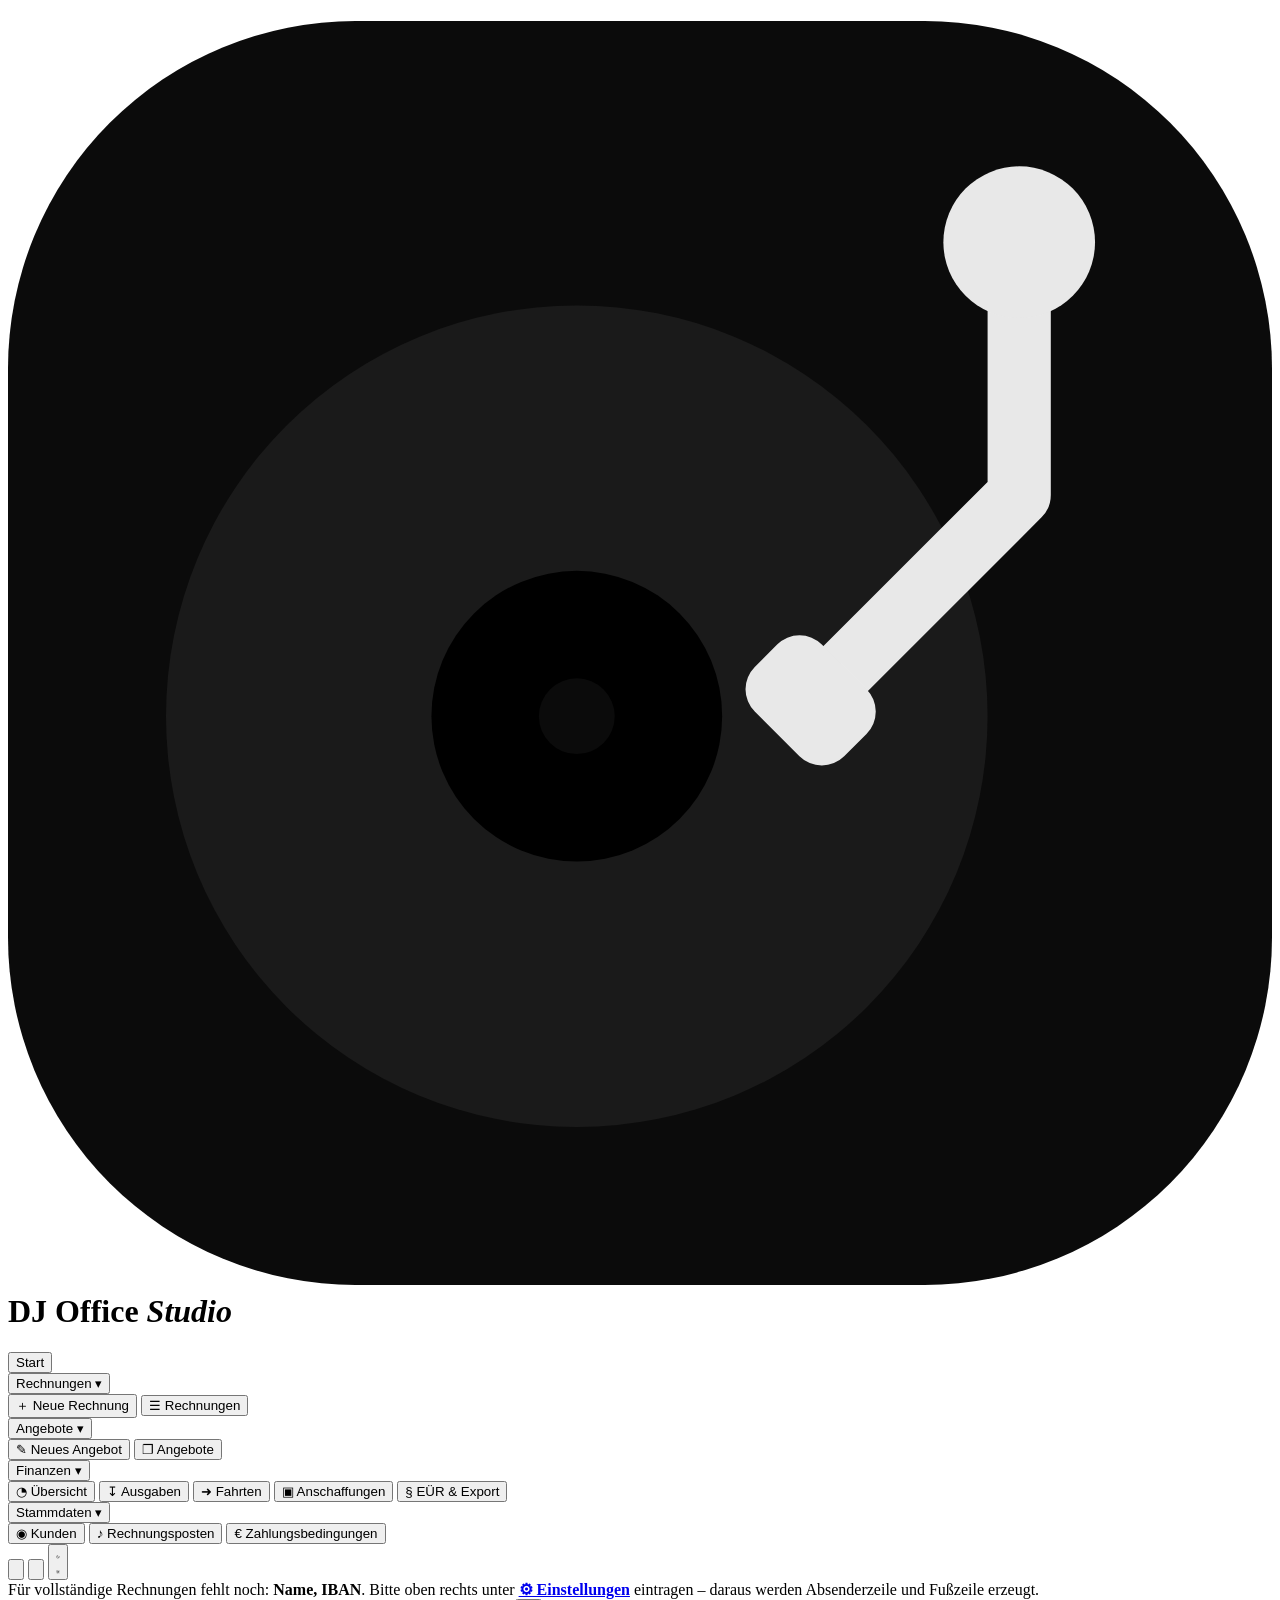
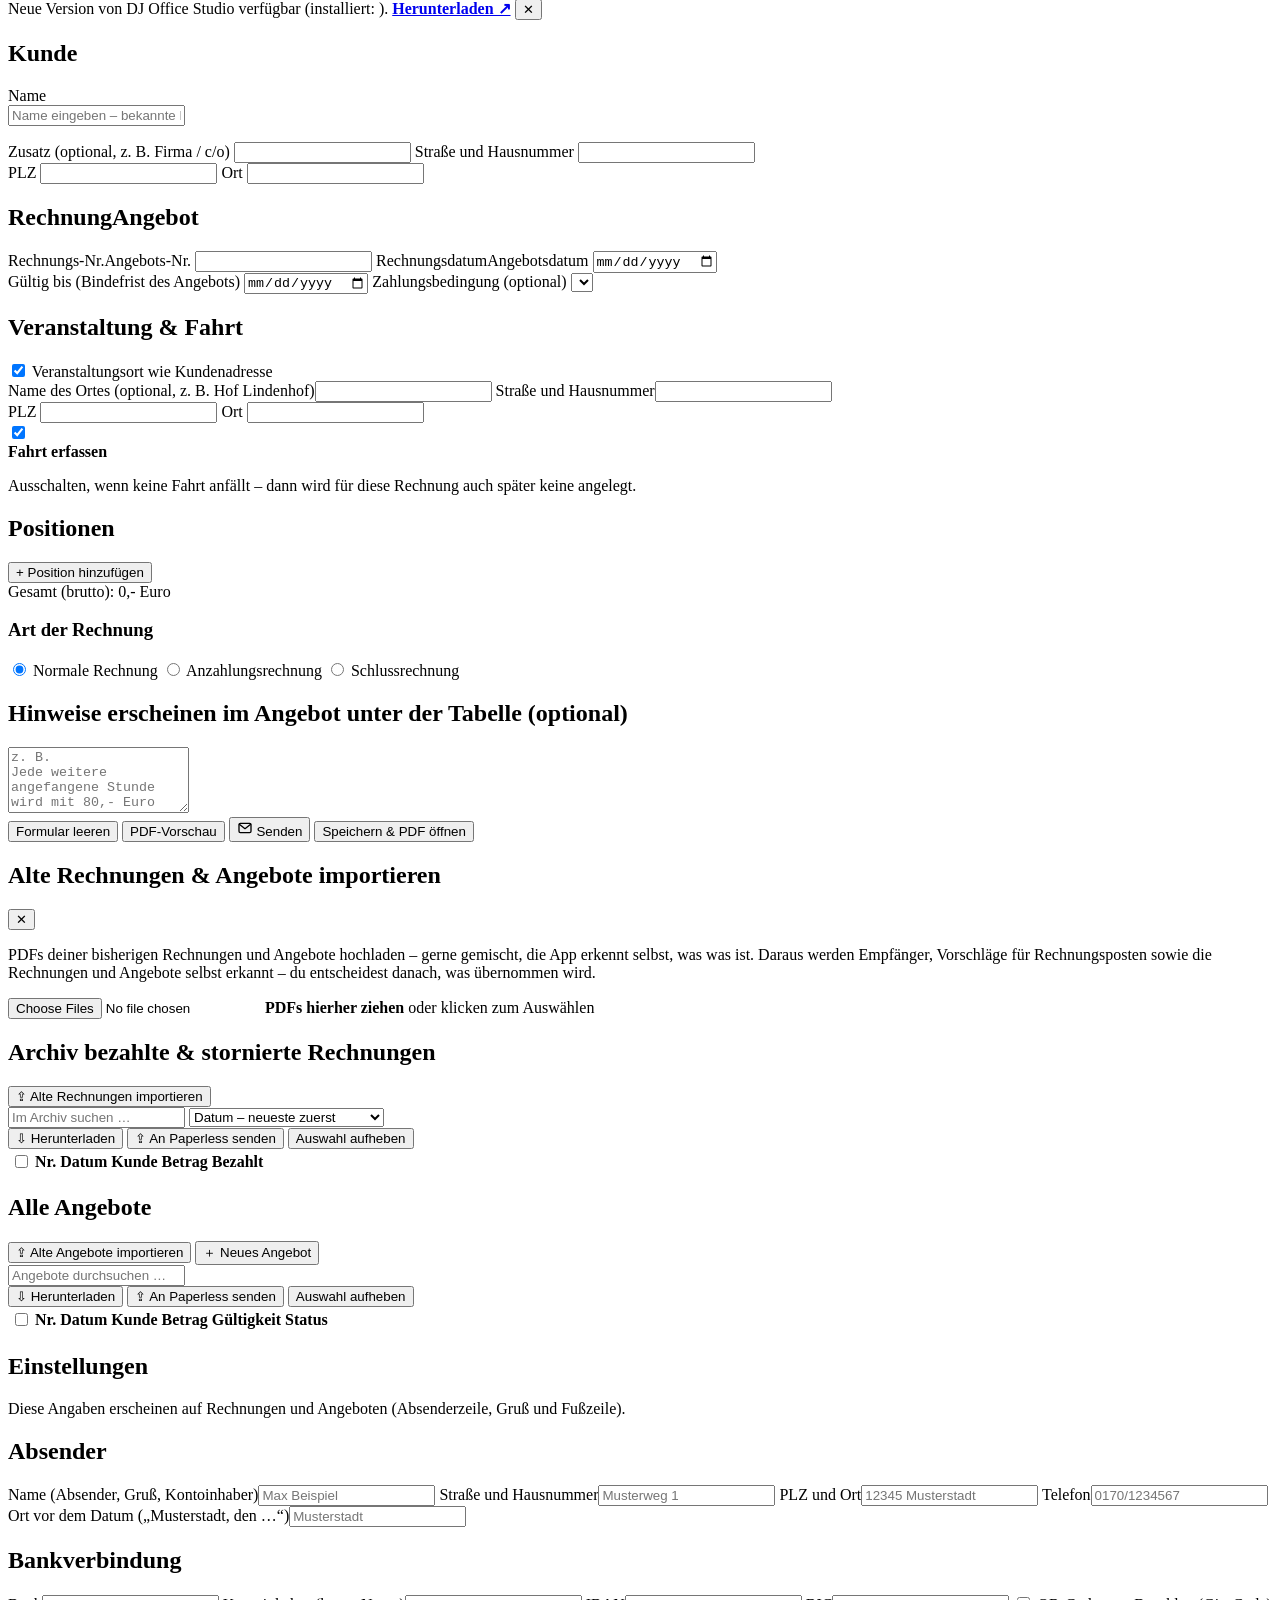
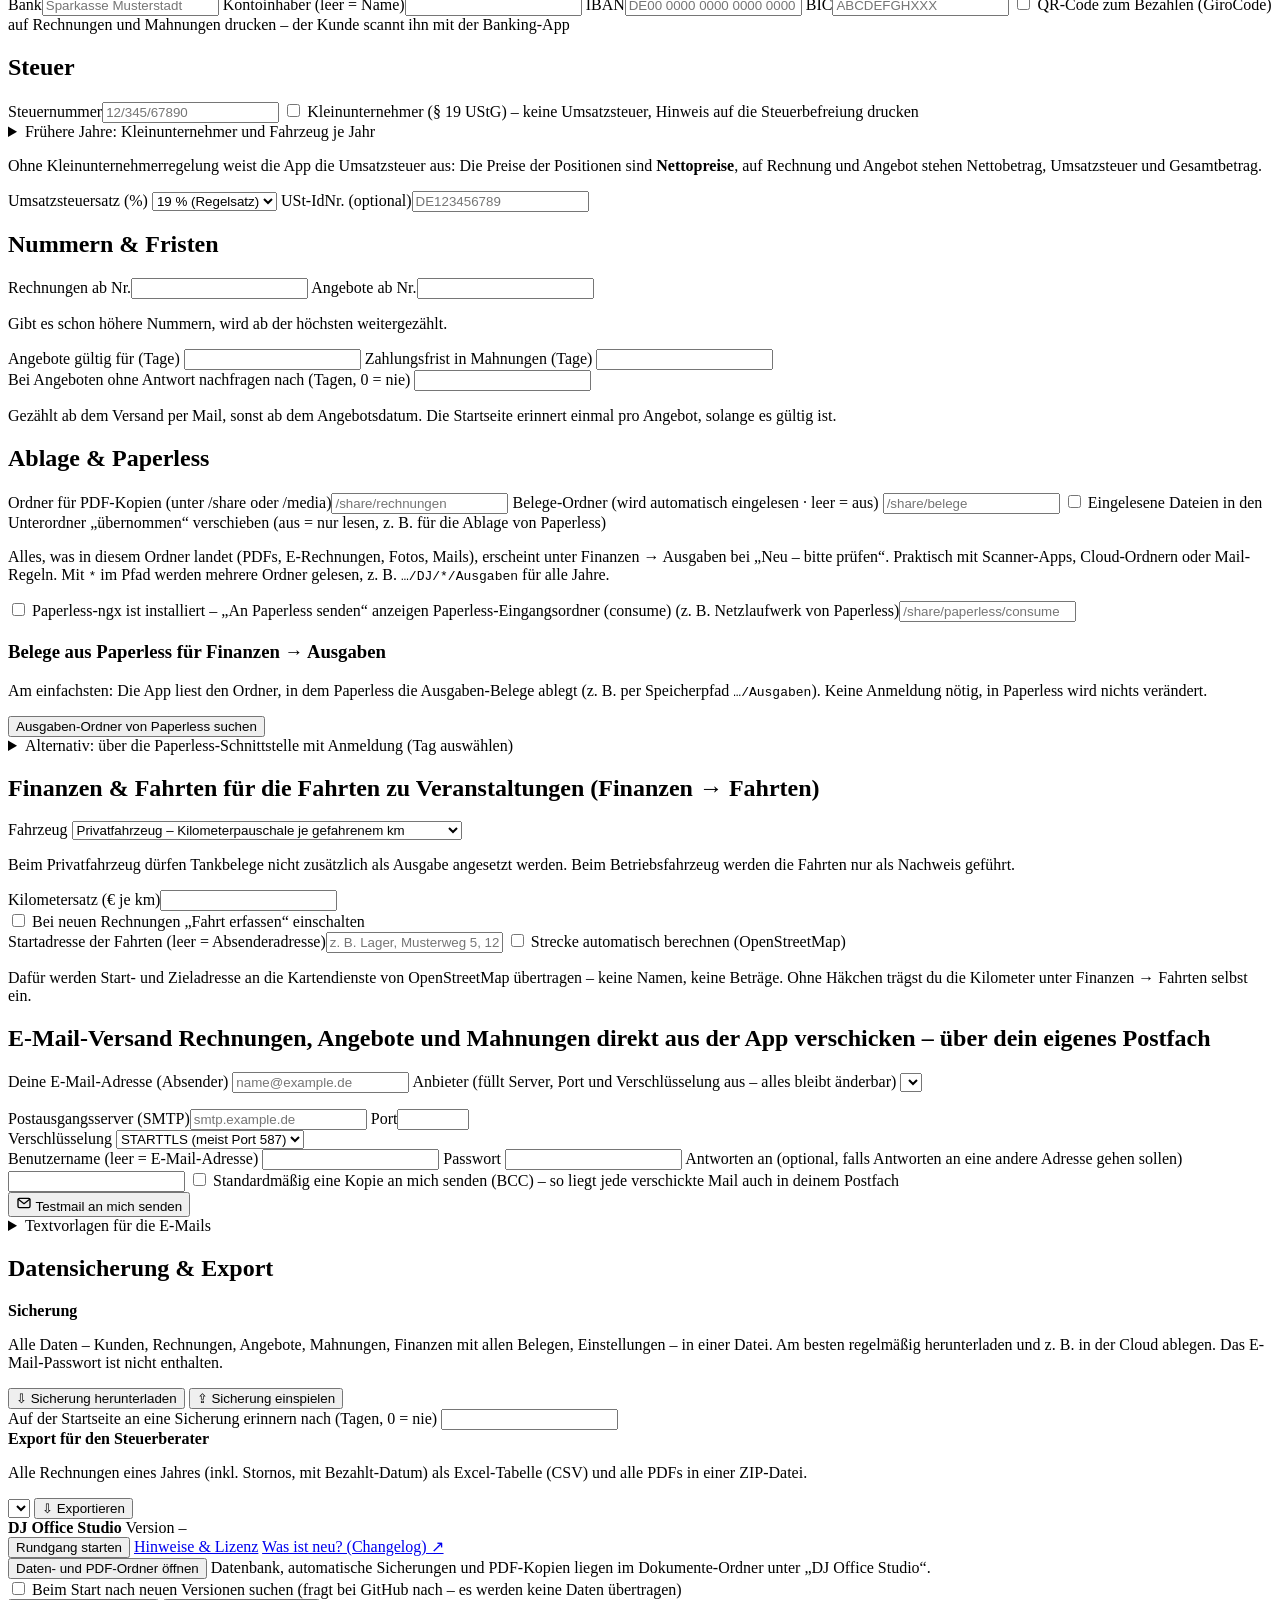
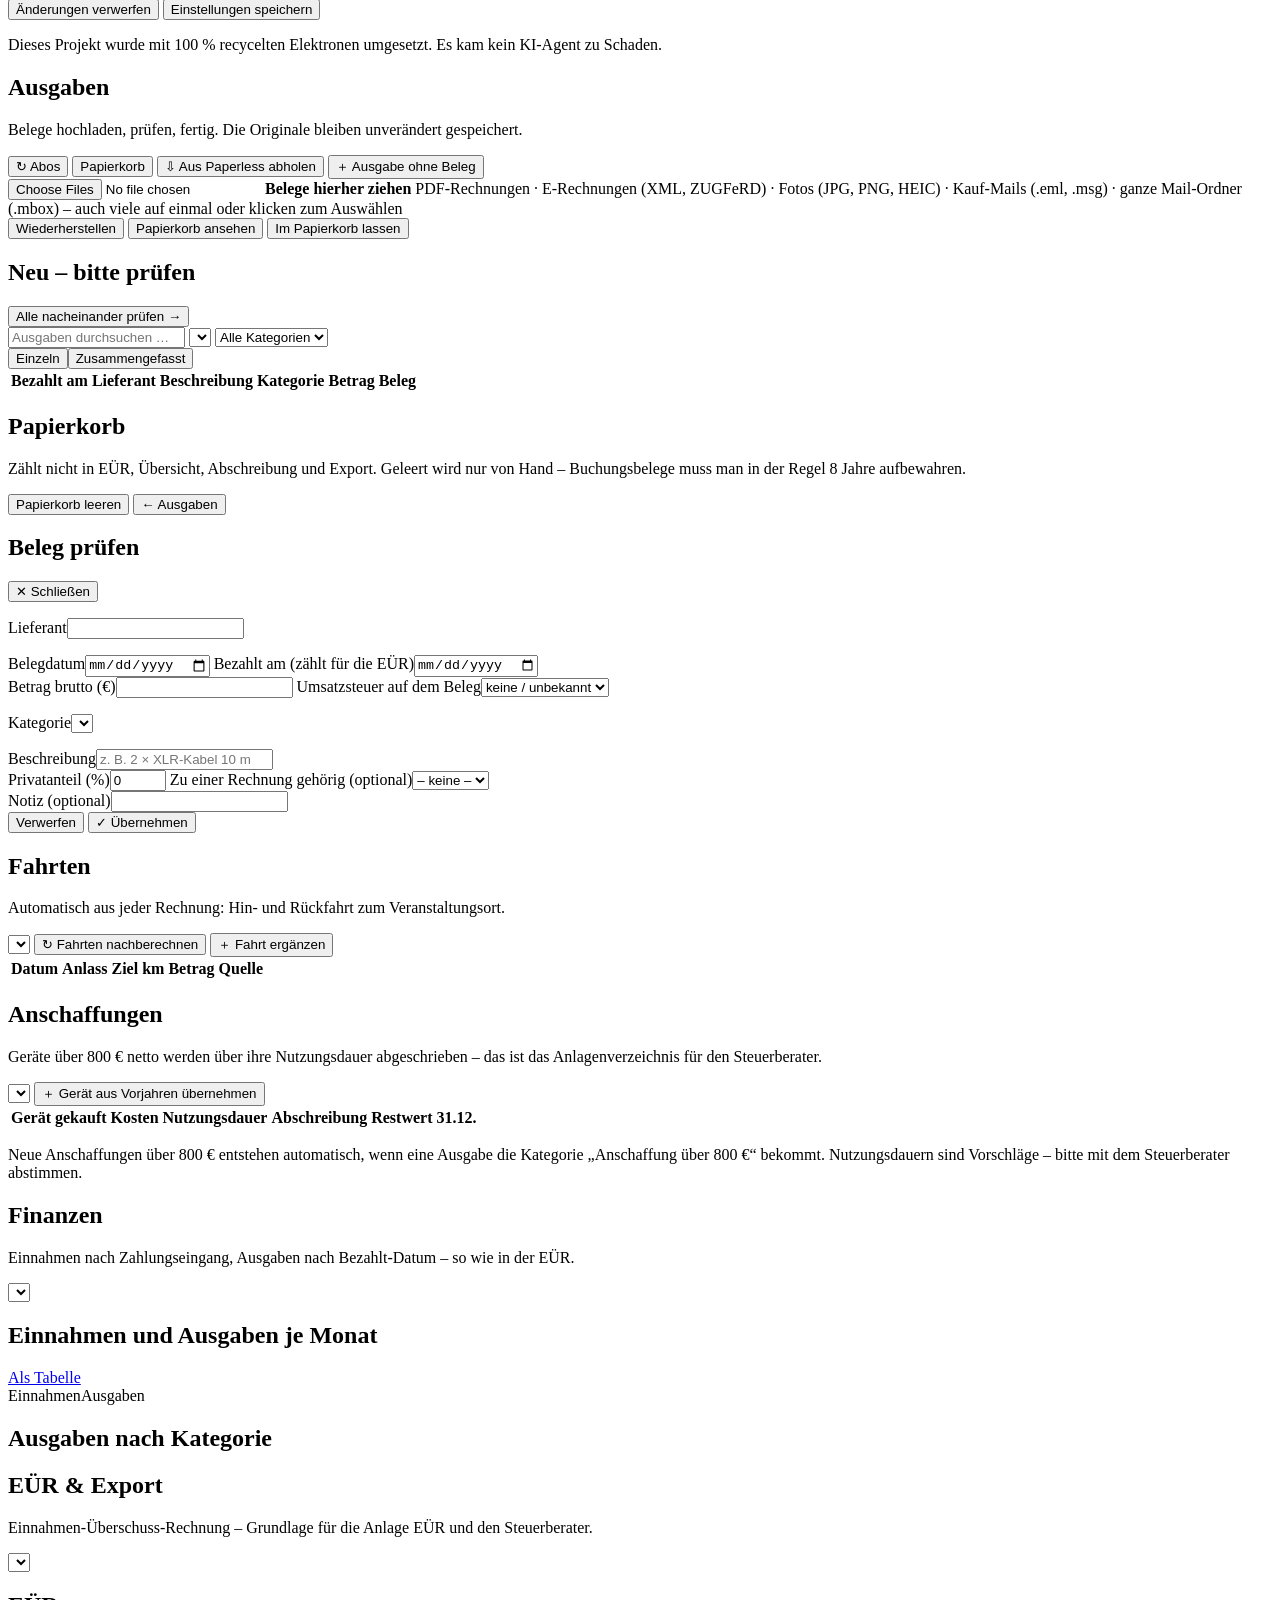
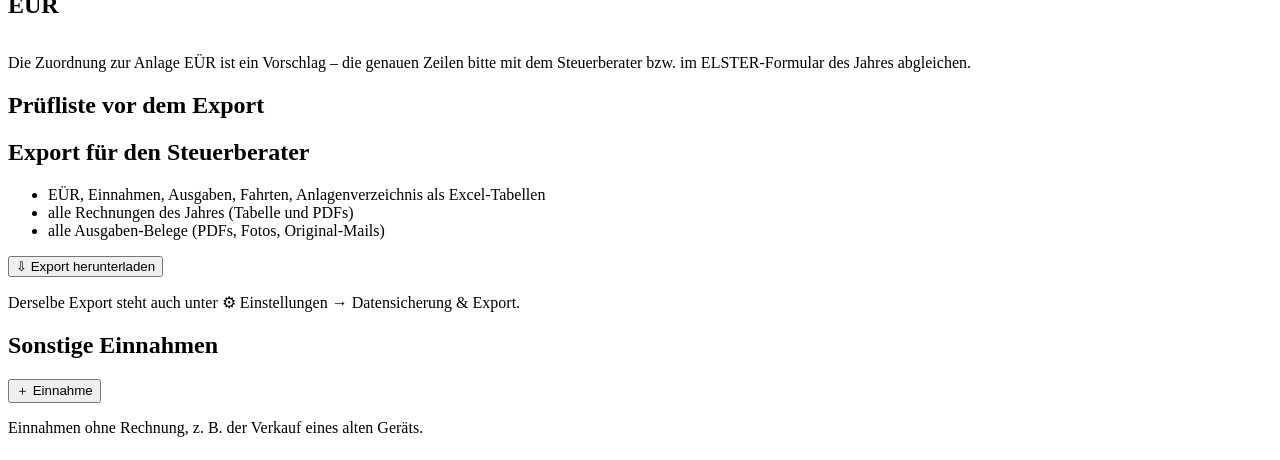
==== commit 8bb8c365: "Version 1.12.0: Rundgang durch die App, Schnellsuche - Neue Installationen werden nach dem ersten Hi" ====
--- a/rechnungen/app/static/index.html
+++ b/rechnungen/app/static/index.html
@@ -67,7 +67,8 @@
         </div>
       </div>
     </nav>
-    <button type="button" id="einstellungen-btn" class="theme-toggle header-rechts" title="Einstellungen" aria-label="Einstellungen">
+    <button type="button" id="suche-knopf" class="theme-toggle header-rechts suche-knopf" title="Suchen (Strg + K)" aria-label="Suchen"><svg viewBox="0 0 24 24" fill="none" stroke="currentColor" stroke-width="2" stroke-linecap="round" stroke-linejoin="round" aria-hidden="true"><circle cx="11" cy="11" r="7"/><path d="m20 20-3.5-3.5"/></svg></button>
+    <button type="button" id="einstellungen-btn" class="theme-toggle" title="Einstellungen" aria-label="Einstellungen">
       <svg viewBox="0 0 24 24" fill="none" stroke="currentColor" stroke-width="2" stroke-linecap="round" stroke-linejoin="round" aria-hidden="true"><circle cx="12" cy="12" r="3"/><path d="M19.4 15a1.65 1.65 0 0 0 .33 1.82l.06.06a2 2 0 1 1-2.83 2.83l-.06-.06a1.65 1.65 0 0 0-1.82-.33 1.65 1.65 0 0 0-1 1.51V21a2 2 0 1 1-4 0v-.09A1.65 1.65 0 0 0 9 19.4a1.65 1.65 0 0 0-1.82.33l-.06.06a2 2 0 1 1-2.83-2.83l.06-.06A1.65 1.65 0 0 0 4.68 15a1.65 1.65 0 0 0-1.51-1H3a2 2 0 1 1 0-4h.09A1.65 1.65 0 0 0 4.6 9a1.65 1.65 0 0 0-.33-1.82l-.06-.06a2 2 0 1 1 2.83-2.83l.06.06A1.65 1.65 0 0 0 9 4.68a1.65 1.65 0 0 0 1-1.51V3a2 2 0 1 1 4 0v.09a1.65 1.65 0 0 0 1 1.51 1.65 1.65 0 0 0 1.82-.33l.06-.06a2 2 0 1 1 2.83 2.83l-.06.06A1.65 1.65 0 0 0 19.4 9a1.65 1.65 0 0 0 1.51 1H21a2 2 0 1 1 0 4h-.09a1.65 1.65 0 0 0-1.51 1z"/></svg>
     </button>
     <button type="button" id="theme-toggle" class="theme-toggle" title="Hell/Dunkel umschalten" aria-label="Hell/Dunkel umschalten">
@@ -485,6 +486,7 @@
           <div><strong>DJ Office Studio</strong> <span class="hint">Version <span id="app-version">–</span></span>
             <span id="update-status" class="nur-desktop"></span></div>
           <span class="info-links">
+            <button type="button" class="small secondary" id="rundgang-starten">Rundgang starten</button>
             <a href="#" id="hinweis-zeigen" class="mehr">Hinweise &amp; Lizenz</a>
             <a href="https://github.com/DJMalte96/dj-office-studio/blob/main/rechnungen/CHANGELOG.md" target="_blank" rel="noopener" class="mehr">Was ist neu? (Changelog) ↗</a>
           </span>
@@ -947,6 +949,21 @@
     </form>
   </dialog>
 
+  <dialog id="tour-frage" class="dialog tour-frage">
+    <form method="dialog">
+      <h2>Kurzer Rundgang?</h2>
+      <p>Schön, dass du da bist! In etwa zwei Minuten zeige ich dir die wichtigsten Stellen der App – vom ersten Rechnungsentwurf bis zum Export für den Steuerberater.</p>
+      <p class="hint">Du kannst den Rundgang jederzeit abbrechen und später unter ⚙ Einstellungen wiederholen.</p>
+      <div class="actions"><button type="button" class="secondary" data-frage="spaeter">Später</button><button type="button" data-frage="los">Los geht's</button></div>
+    </form>
+  </dialog>
+
+  <dialog id="suche" class="suche" aria-label="Schnellsuche">
+    <div class="suche-feld"><svg viewBox="0 0 24 24" fill="none" stroke="currentColor" stroke-width="2" stroke-linecap="round" stroke-linejoin="round" aria-hidden="true"><circle cx="11" cy="11" r="7"/><path d="m20 20-3.5-3.5"/></svg><input id="suche-eingabe" placeholder="Rechnung, Angebot, Kunde, Beleg oder Seite …" autocomplete="off" spellcheck="false" aria-label="Suchbegriff"><kbd>Esc</kbd></div>
+    <div class="suche-liste" id="suche-liste" role="listbox"></div>
+    <div class="suche-fuss"><span><kbd>↑</kbd> <kbd>↓</kbd> auswählen</span><span><kbd>↵</kbd> öffnen</span><span>z. B. „Müller“, „037“, „Hochzeit“, „950“</span></div>
+  </dialog>
+
   <template id="tpl-position">
     <div class="pos">
       <button type="button" class="icon del" title="Position entfernen">✕</button>
@@ -969,5 +986,6 @@
   <script src="static/datum.js"></script>
   <script src="static/app.js"></script>
   <script src="static/finanzen.js"></script>
+  <script src="static/rundgang.js"></script>
 </body>
 </html>
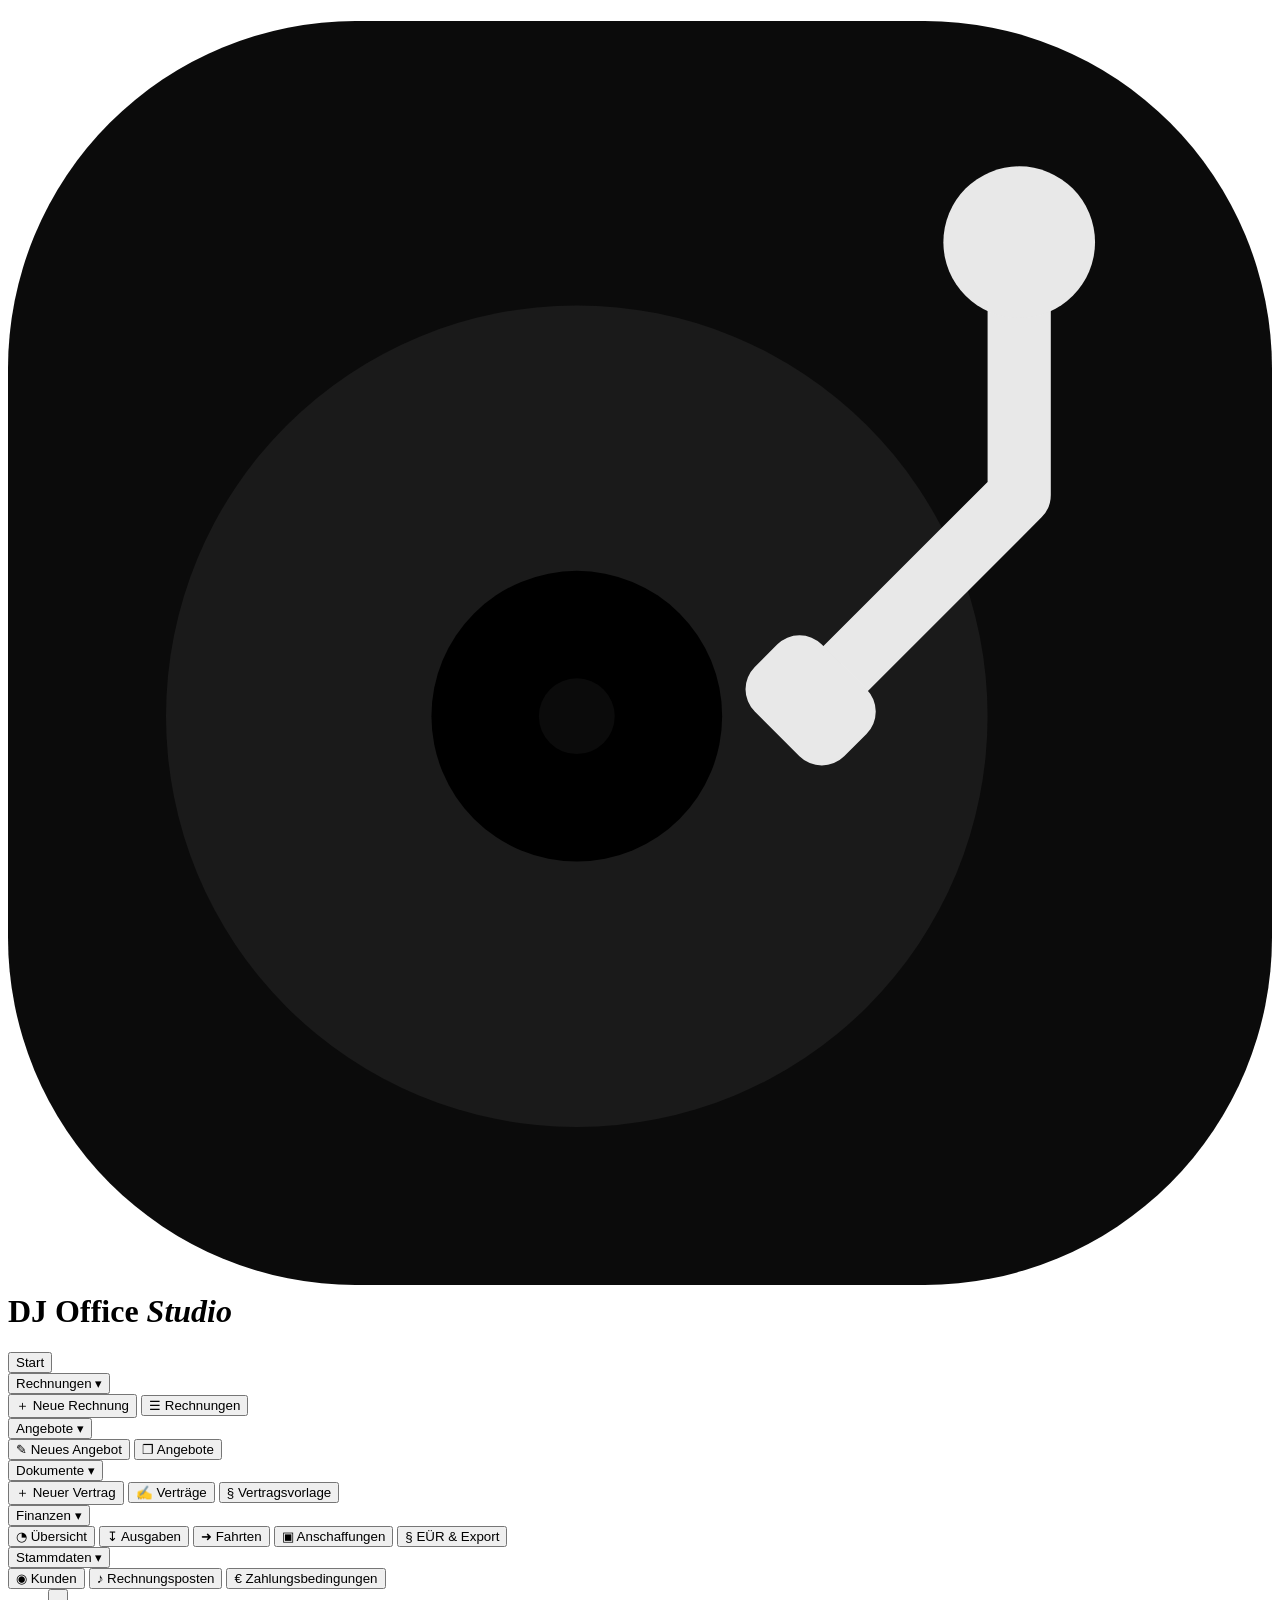
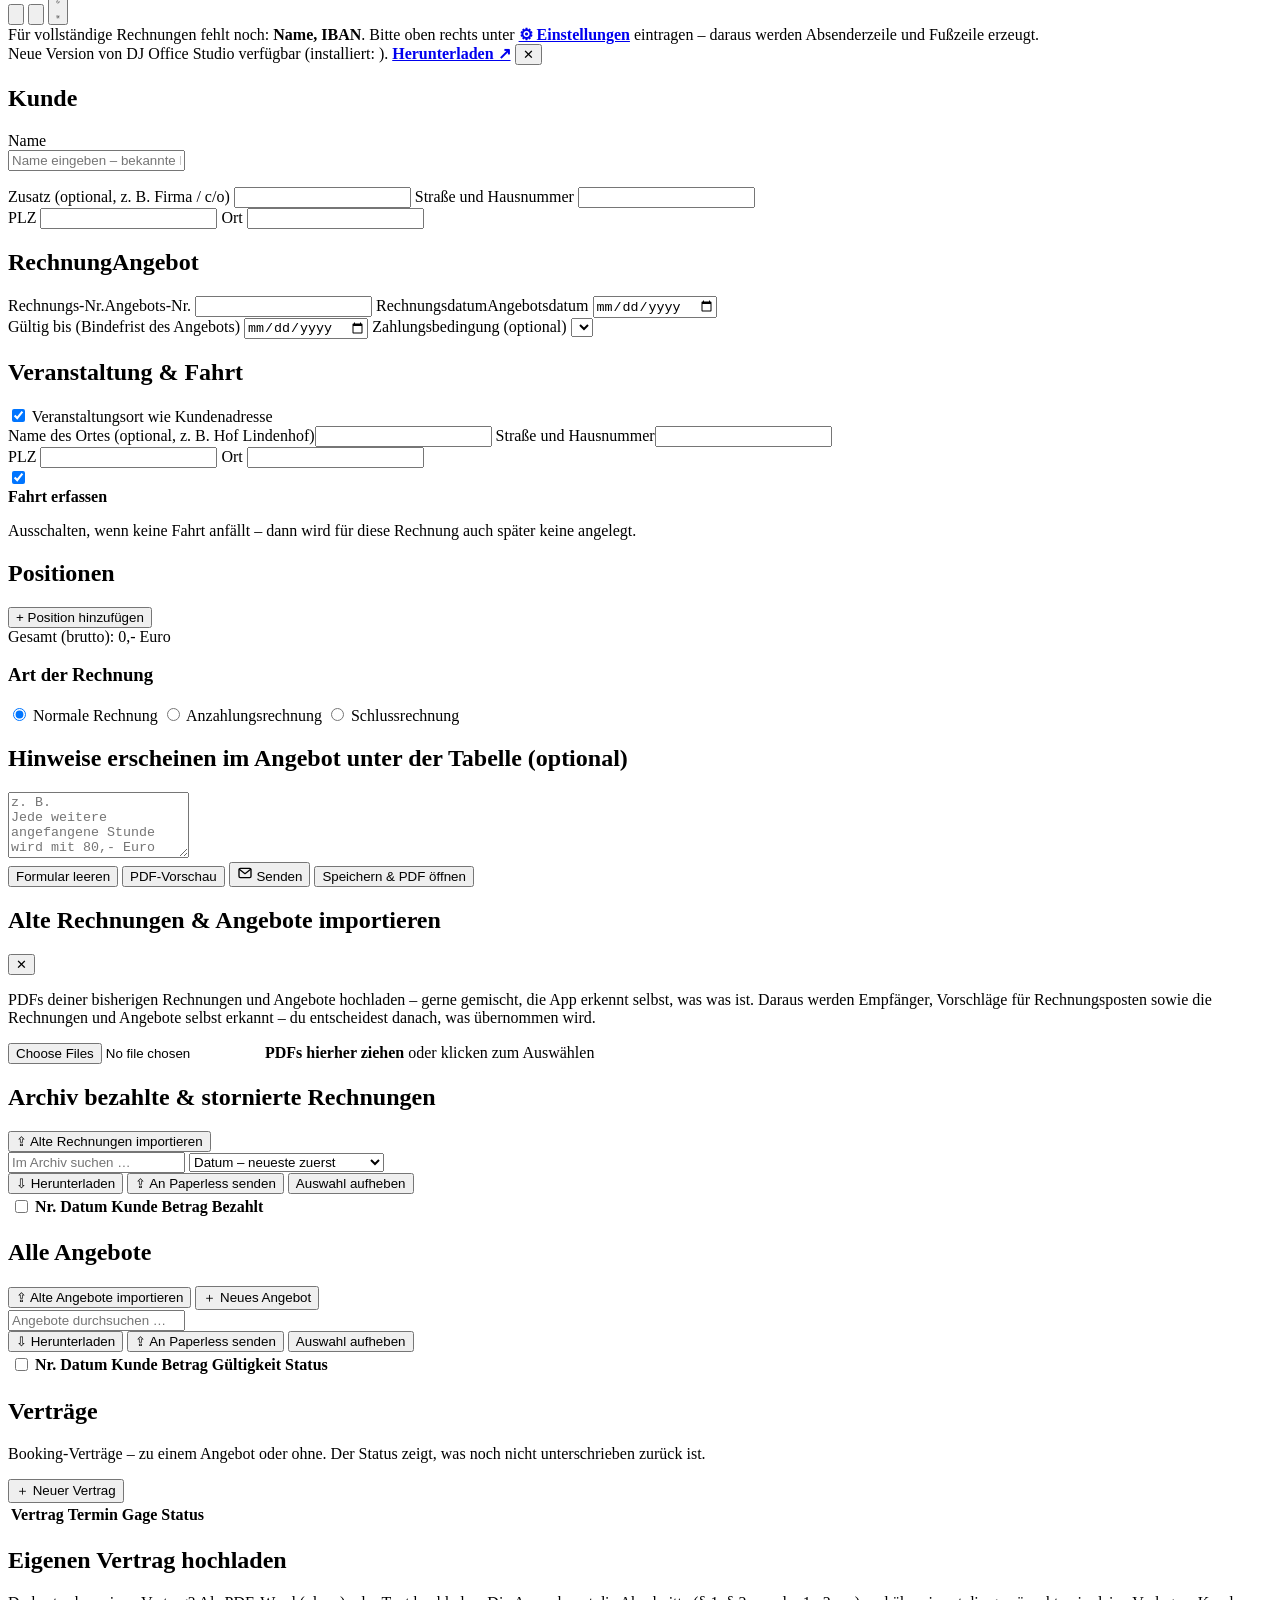
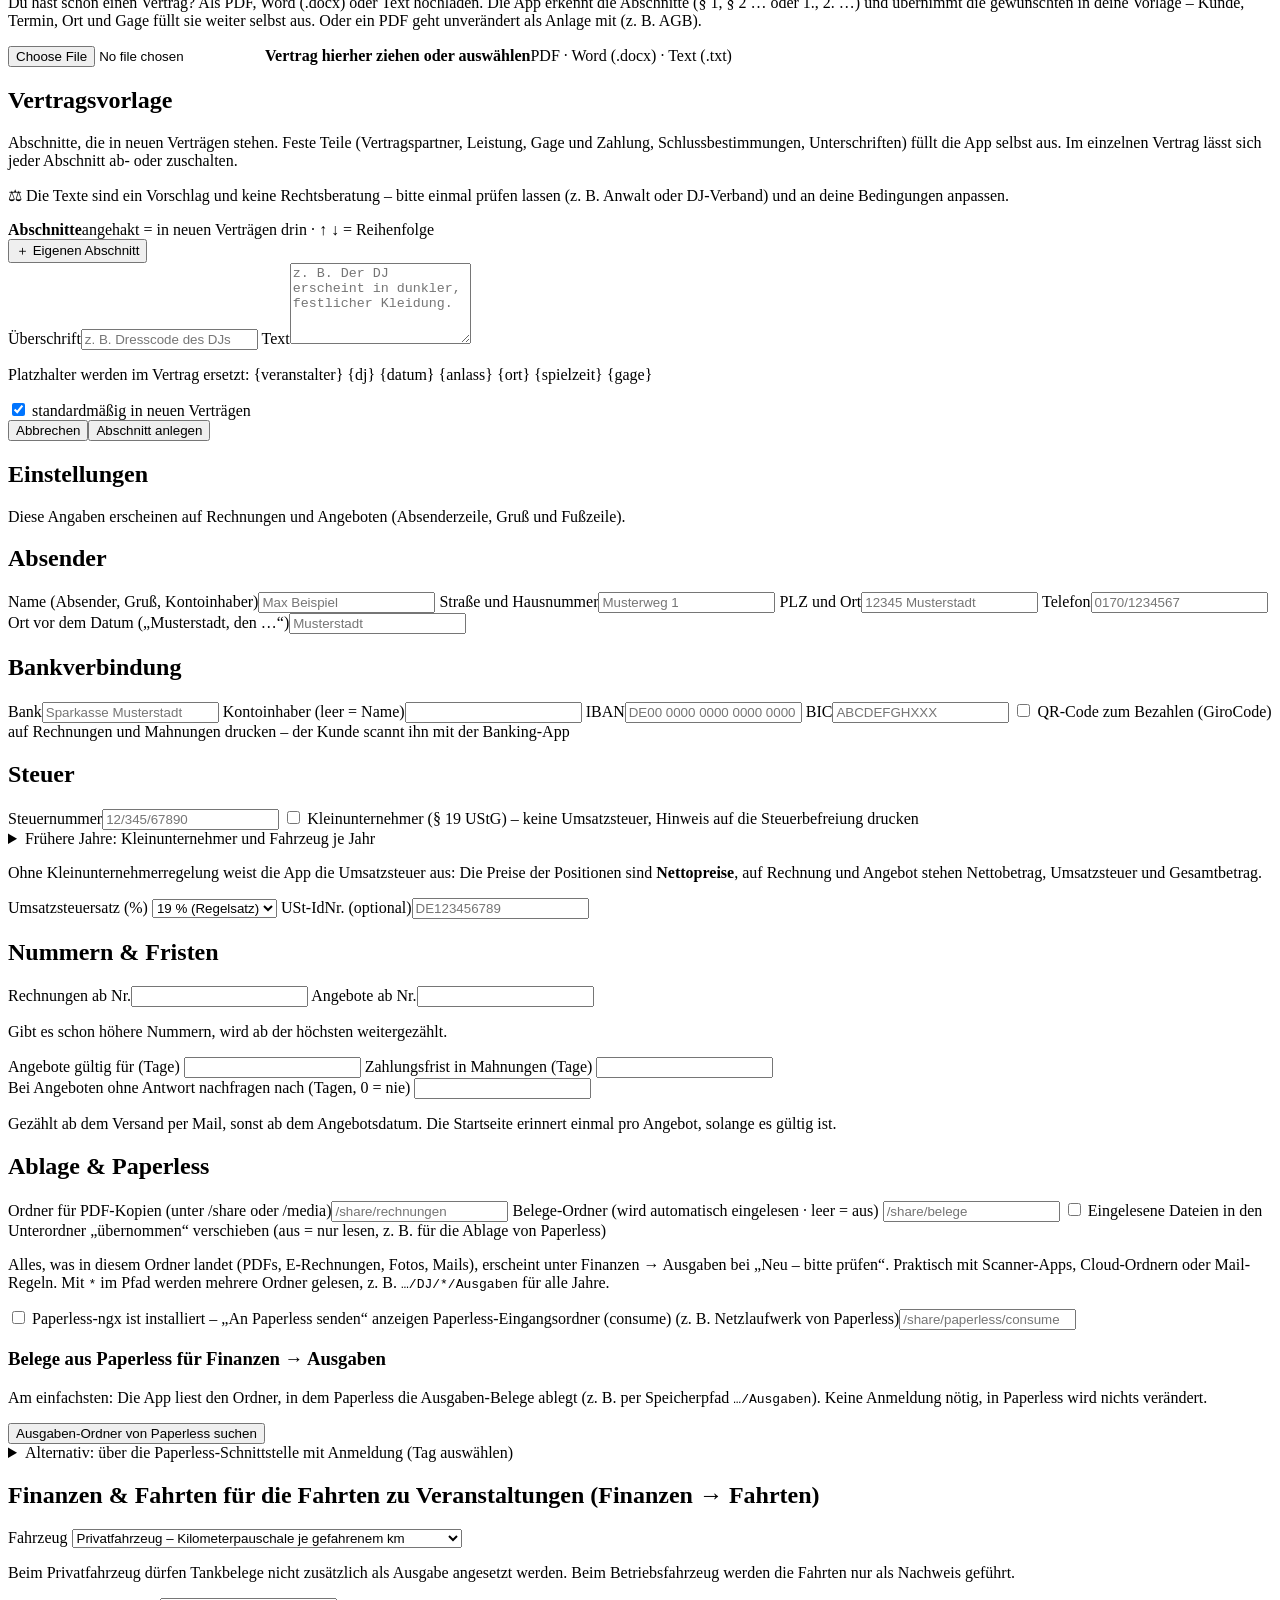
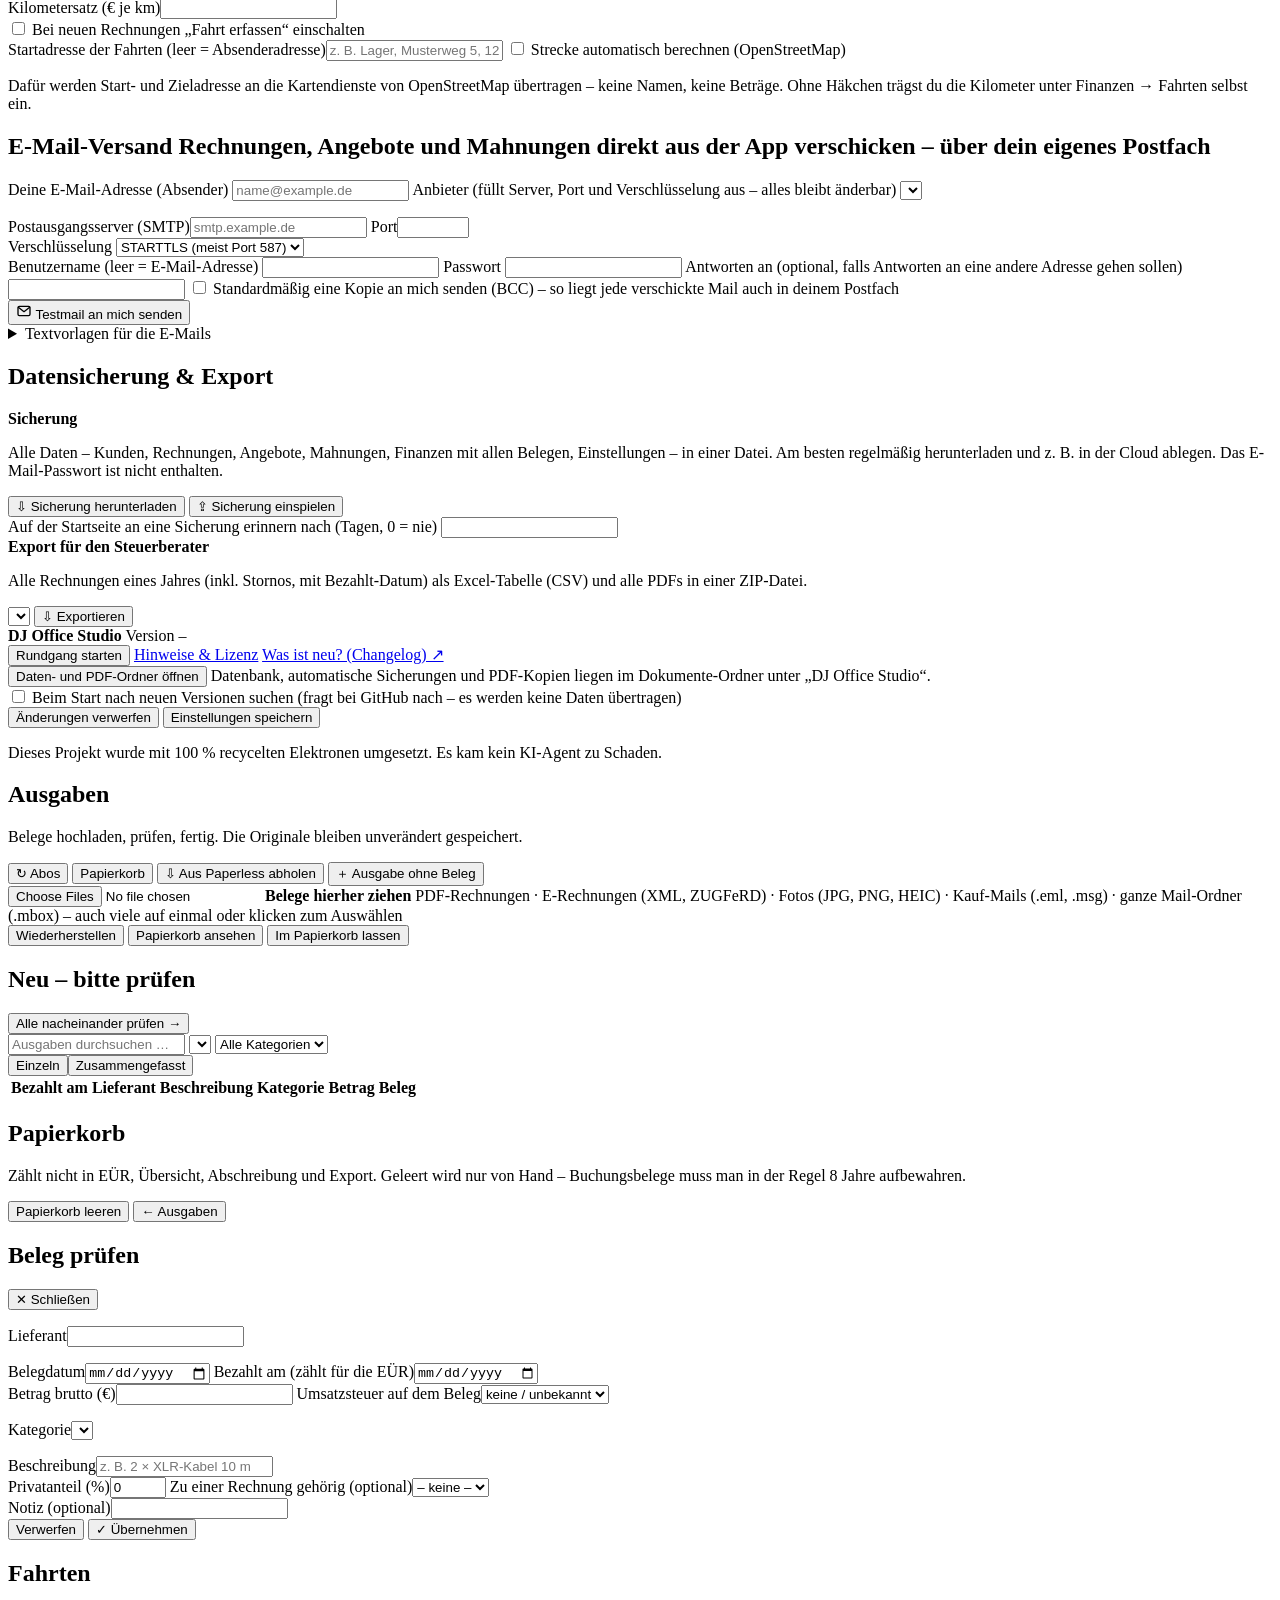
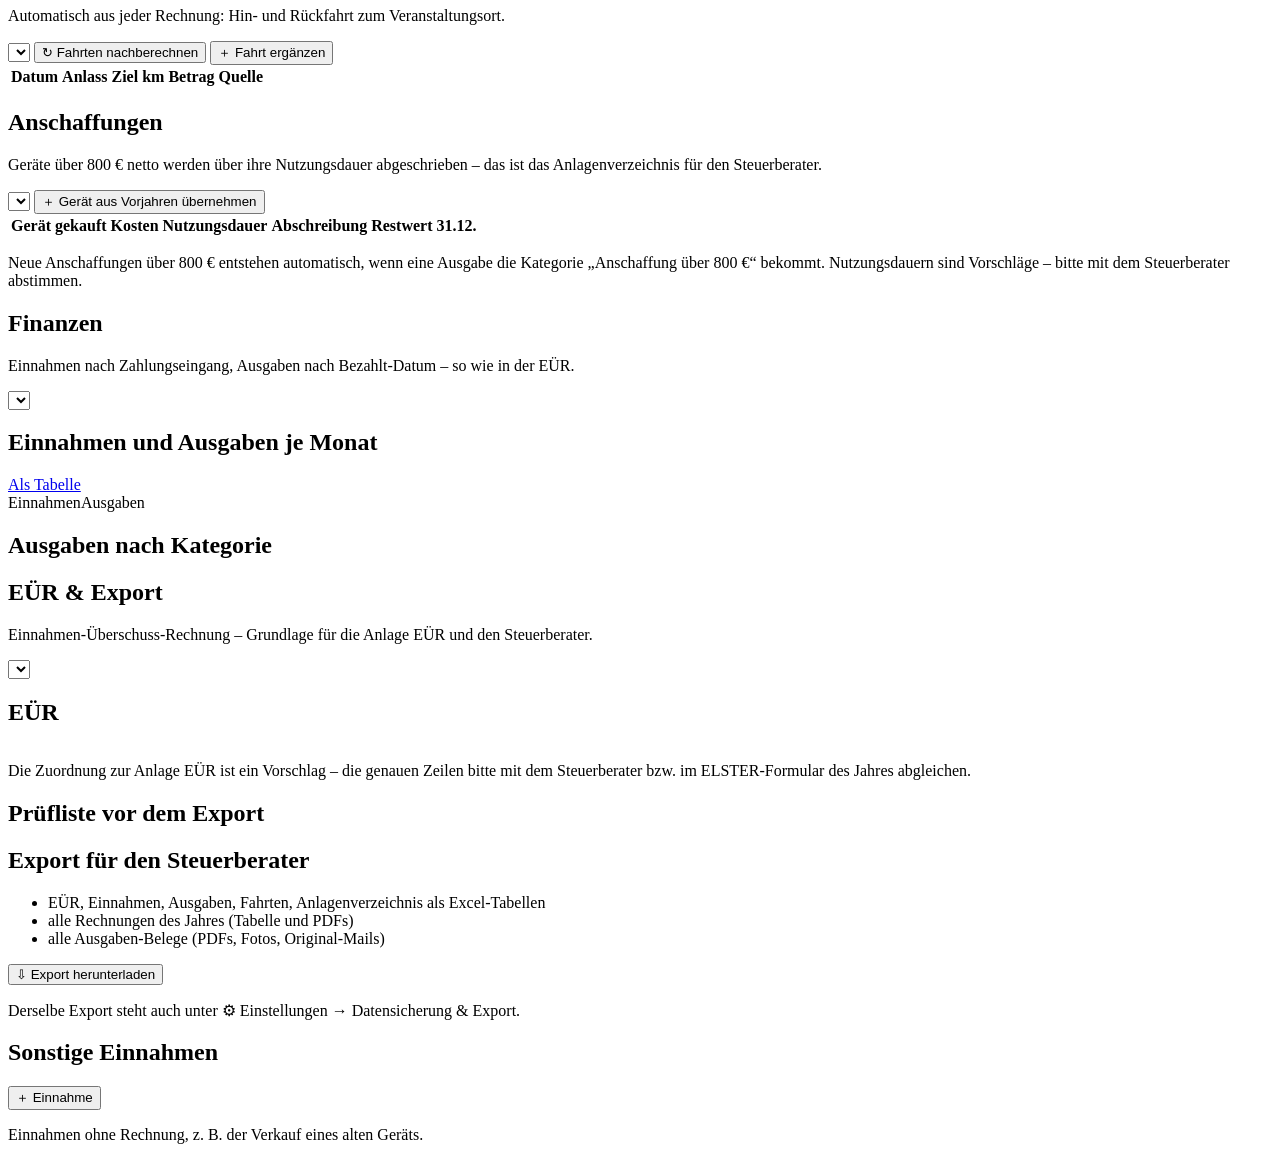
==== commit 37be7a04: "Version 1.13.0: Booking-Verträge im Menü Dokumente - Vertrag zu einem Angebot oder ohne Angebot, Vor" ====
--- a/rechnungen/app/static/index.html
+++ b/rechnungen/app/static/index.html
@@ -48,6 +48,14 @@
           <button type="button" data-tab="angebote">❐ Angebote</button>
         </div>
       </div>
+      <div class="menu" id="menu-dokumente">
+        <button type="button" class="menu-kopf" aria-haspopup="true">Dokumente <span class="pfeil">▾</span></button>
+        <div class="menu-liste">
+          <button type="button" data-tab="vertrag-neu">＋ Neuer Vertrag</button>
+          <button type="button" data-tab="vertraege">✍ Verträge</button>
+          <button type="button" data-tab="vertragsvorlage">§ Vertragsvorlage</button>
+        </div>
+      </div>
       <div class="menu">
         <button type="button" class="menu-kopf" aria-haspopup="true">Finanzen <span class="pfeil">▾</span></button>
         <div class="menu-liste">
@@ -272,6 +280,44 @@
           <tbody id="angebote-body"></tbody>
         </table>
         <p id="angebote-summe" class="hint"></p>
+      </div>
+    </section>
+
+    <!-- ================= Dokumente: Verträge (seit 1.13) ================= -->
+    <section id="tab-vertraege" class="tab">
+      <div class="card">
+        <div class="row between"><div><h2>Verträge</h2><p class="hint">Booking-Verträge – zu einem Angebot oder ohne. Der Status zeigt, was noch nicht unterschrieben zurück ist.</p></div>
+          <button type="button" id="vt-neu-knopf">＋ Neuer Vertrag</button></div>
+        <table class="list"><thead><tr><th>Vertrag</th><th>Termin</th><th class="num">Gage</th><th>Status</th><th></th></tr></thead>
+          <tbody id="vt-body"></tbody></table>
+      </div>
+    </section>
+
+    <section id="tab-vertragsvorlage" class="tab">
+      <div class="card" id="vt-eigen-karte">
+        <h2>Eigenen Vertrag hochladen</h2>
+        <p class="hint">Du hast schon einen Vertrag? Als PDF, Word (.docx) oder Text hochladen. Die App erkennt die Abschnitte (§ 1, § 2 … oder 1., 2. …)
+          und übernimmt die gewünschten in deine Vorlage – Kunde, Termin, Ort und Gage füllt sie weiter selbst aus. Oder ein PDF geht unverändert als Anlage mit (z. B. AGB).</p>
+        <label class="dropzone" id="vt-eigen-drop"><input type="file" id="vt-eigen-datei" accept=".pdf,.docx,.txt,application/pdf">
+          <strong>Vertrag hierher ziehen oder auswählen</strong><span>PDF · Word (.docx) · Text (.txt)</span></label>
+        <div id="vt-eigen-ergebnis"></div>
+        <div id="vt-anlagen"></div>
+      </div>
+      <div class="card" id="vt-vorlage-karte">
+        <h2>Vertragsvorlage</h2>
+        <p class="hint">Abschnitte, die in neuen Verträgen stehen. Feste Teile (Vertragspartner, Leistung, Gage und Zahlung, Schlussbestimmungen, Unterschriften)
+          füllt die App selbst aus. Im einzelnen Vertrag lässt sich jeder Abschnitt ab- oder zuschalten.</p>
+        <p class="hinweis-box">⚖ Die Texte sind ein Vorschlag und keine Rechtsberatung – bitte einmal prüfen lassen (z. B. Anwalt oder DJ-Verband) und an deine Bedingungen anpassen.</p>
+        <div class="vt-vorlage-kopf"><b>Abschnitte</b><span class="hint">angehakt = in neuen Verträgen drin · ↑ ↓ = Reihenfolge</span></div>
+        <div id="vt-vorlage"></div>
+        <button type="button" class="secondary" id="vt-eigen-neu">＋ Eigenen Abschnitt</button>
+        <div id="vt-eigen-form" class="vt-eigen-box hidden">
+          <label>Überschrift<input id="vt-ea-titel" maxlength="120" placeholder="z. B. Dresscode des DJs"></label>
+          <label>Text<textarea id="vt-ea-text" rows="5" maxlength="6000" placeholder="z. B. Der DJ erscheint in dunkler, festlicher Kleidung."></textarea></label>
+          <p class="mini-hinweis">Platzhalter werden im Vertrag ersetzt: {veranstalter} {dj} {datum} {anlass} {ort} {spielzeit} {gage}</p>
+          <label class="inline"><input type="checkbox" id="vt-ea-an" checked> standardmäßig in neuen Verträgen</label>
+          <div class="actions"><button type="button" class="secondary" data-ea="abbrechen">Abbrechen</button><button type="button" data-ea="speichern">Abschnitt anlegen</button></div>
+        </div>
       </div>
     </section>
 
@@ -949,6 +995,71 @@
     </form>
   </dialog>
 
+  <dialog id="vertrag" class="dialog vertrag">
+    <form method="dialog" autocomplete="off">
+      <div class="vt-kopfzeile">
+        <h2 id="vt-titel"></h2>
+        <div class="vt-aktionen">
+          <button type="button" class="secondary" data-vt="pdf">PDF ansehen</button>
+          <button type="button" data-vt="senden">✉ Senden</button>
+          <button type="button" class="icon" data-vt="zu" title="Schließen" aria-label="Schließen">✕</button>
+        </div>
+      </div>
+      <div id="vt-gesperrt" class="vt-gesperrt hidden"></div>
+      <div class="vt-raster">
+        <div class="vt-einst" id="vt-einst">
+          <details class="vt-gruppe" id="vt-termin" open><summary><h3>Veranstalter &amp; Termin</h3><span id="vt-termin-hinweis" class="hint"></span></summary>
+            <label>Veranstalter (Kunde)<input id="vf-name" list="vf-kunden" placeholder="Name eintippen oder Kunden wählen"></label>
+            <datalist id="vf-kunden"></datalist>
+            <label>Straße und Hausnummer<input id="vf-strasse"></label>
+            <div class="vt-plz"><label>PLZ<input id="vf-plz"></label><label>Ort<input id="vf-ort"></label></div>
+            <label>Anlass<input id="vf-anlass" list="vf-anlaesse" placeholder="z. B. Hochzeit"></label>
+            <datalist id="vf-anlaesse"></datalist>
+            <div class="vt-zwei"><label>Datum<input id="vf-datum" type="date"></label><label>Gage (€)<input id="vf-gage" type="number" min="0" step="10"></label></div>
+            <div class="vt-zwei"><label>von<input id="vf-von" type="time"></label><label>bis<input id="vf-bis" type="time"></label></div>
+          </details>
+          <section class="vt-gruppe"><h3>Ablauf &amp; Zahlung</h3>
+            <div class="vt-zwei"><label>Aufbau ab<input id="vt-aufbau" type="time"></label>
+              <label id="vt-anz-label">Anzahlung (%)<input id="vt-anz" type="number" min="0" max="100" step="5"></label></div>
+            <label>Ansprechpartner vor Ort<input id="vt-kontakt" placeholder="Name, Telefon – z. B. Trauzeugin"></label>
+            <label>Zahlung<select id="vt-zahlung"><option value="rechnung">Anzahlung + Rest per Rechnung</option>
+              <option value="bar">Anzahlung + Rest bar am Abend</option><option value="ganz">Ohne Anzahlung, per Rechnung</option></select></label>
+          </section>
+          <section class="vt-gruppe"><h3>Abschnitte im Vertrag</h3><div id="vt-schalter"></div></section>
+          <p class="vt-hinweis">⚖ Die Texte sind ein Vorschlag und keine Rechtsberatung – bitte einmal prüfen lassen und an deine Bedingungen anpassen.</p>
+        </div>
+        <div class="vt-vorschau"><div class="vt-papier" id="vt-papier"></div></div>
+      </div>
+    </form>
+  </dialog>
+
+  <dialog id="vt-wahl" class="dialog">
+    <form method="dialog">
+      <h2>Neuer Vertrag</h2>
+      <button type="button" class="secondary vt-frei-knopf" data-wahl="frei">＋ Ohne Angebot – Kunde, Termin und Gage selbst eintragen</button>
+      <p class="hint">Oder zu einem Angebot – Kunde, Termin, Ort und Gage übernimmt die App daraus:</p>
+      <input id="vt-wahl-suche" class="search" placeholder="Kunde, Nummer oder Anlass …" autocomplete="off" aria-label="Angebot suchen">
+      <div id="vt-wahl-liste" class="vt-wahl-liste"></div>
+      <div class="actions"><button type="button" class="secondary" data-wahl="zu">Abbrechen</button></div>
+    </form>
+  </dialog>
+
+  <dialog id="vt-unterschrift" class="dialog">
+    <form method="dialog" id="vtu-form">
+      <h2 id="vtu-titel">Vertrag unterschrieben</h2>
+      <div class="vt-wege">
+        <label><input type="radio" name="vtu-weg" value="datei" checked><span>Unterschrieben zurück (PDF oder Foto)<small>Die Datei wird beim Vertrag abgelegt und kommt in die Datensicherung.</small>
+          <input type="file" id="vtu-datei" accept=".pdf,.jpg,.jpeg,.png,.heic,.heif,application/pdf,image/*"></span></label>
+        <label><input type="radio" name="vtu-weg" value="mail"><span>Per Mail bestätigt<small>z. B. „Wir sind einverstanden“ – Datum und ggf. Notiz eintragen.</small></span></label>
+        <label><input type="radio" name="vtu-weg" value="vorort"><span>Vor Ort unterschrieben<small>Das Original liegt bei dir in Papierform.</small></span></label>
+      </div>
+      <label>Datum<input id="vtu-am" type="date"></label>
+      <label>Notiz <span class="opt">(optional)</span><input id="vtu-notiz" maxlength="500"></label>
+      <label class="inline" id="vtu-annehmen-label"><input type="checkbox" id="vtu-annehmen" checked> Angebot als „angenommen“ markieren</label>
+      <div class="actions"><button type="button" class="secondary" data-vtu="zu">Abbrechen</button><button type="submit">Speichern</button></div>
+    </form>
+  </dialog>
+
   <dialog id="tour-frage" class="dialog tour-frage">
     <form method="dialog">
       <h2>Kurzer Rundgang?</h2>
@@ -986,6 +1097,7 @@
   <script src="static/datum.js"></script>
   <script src="static/app.js"></script>
   <script src="static/finanzen.js"></script>
+  <script src="static/vertraege.js"></script>
   <script src="static/rundgang.js"></script>
 </body>
 </html>
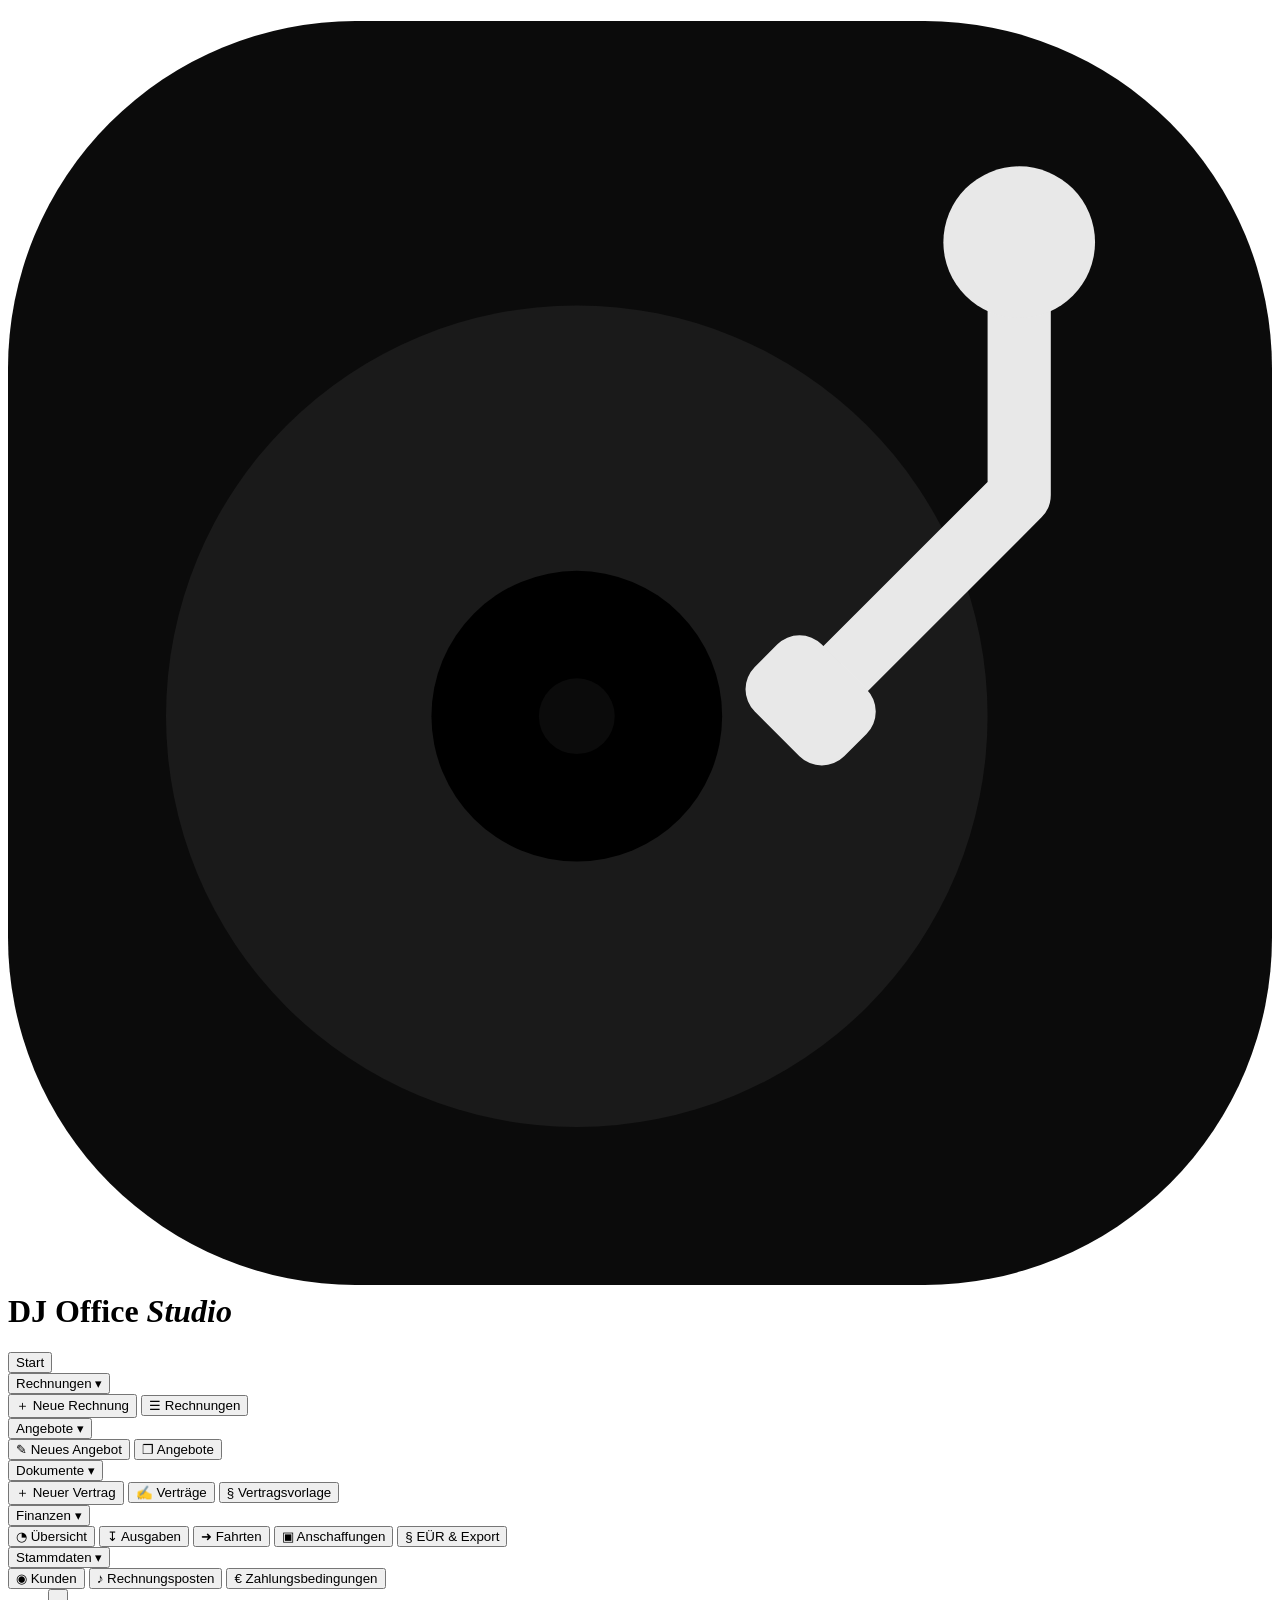
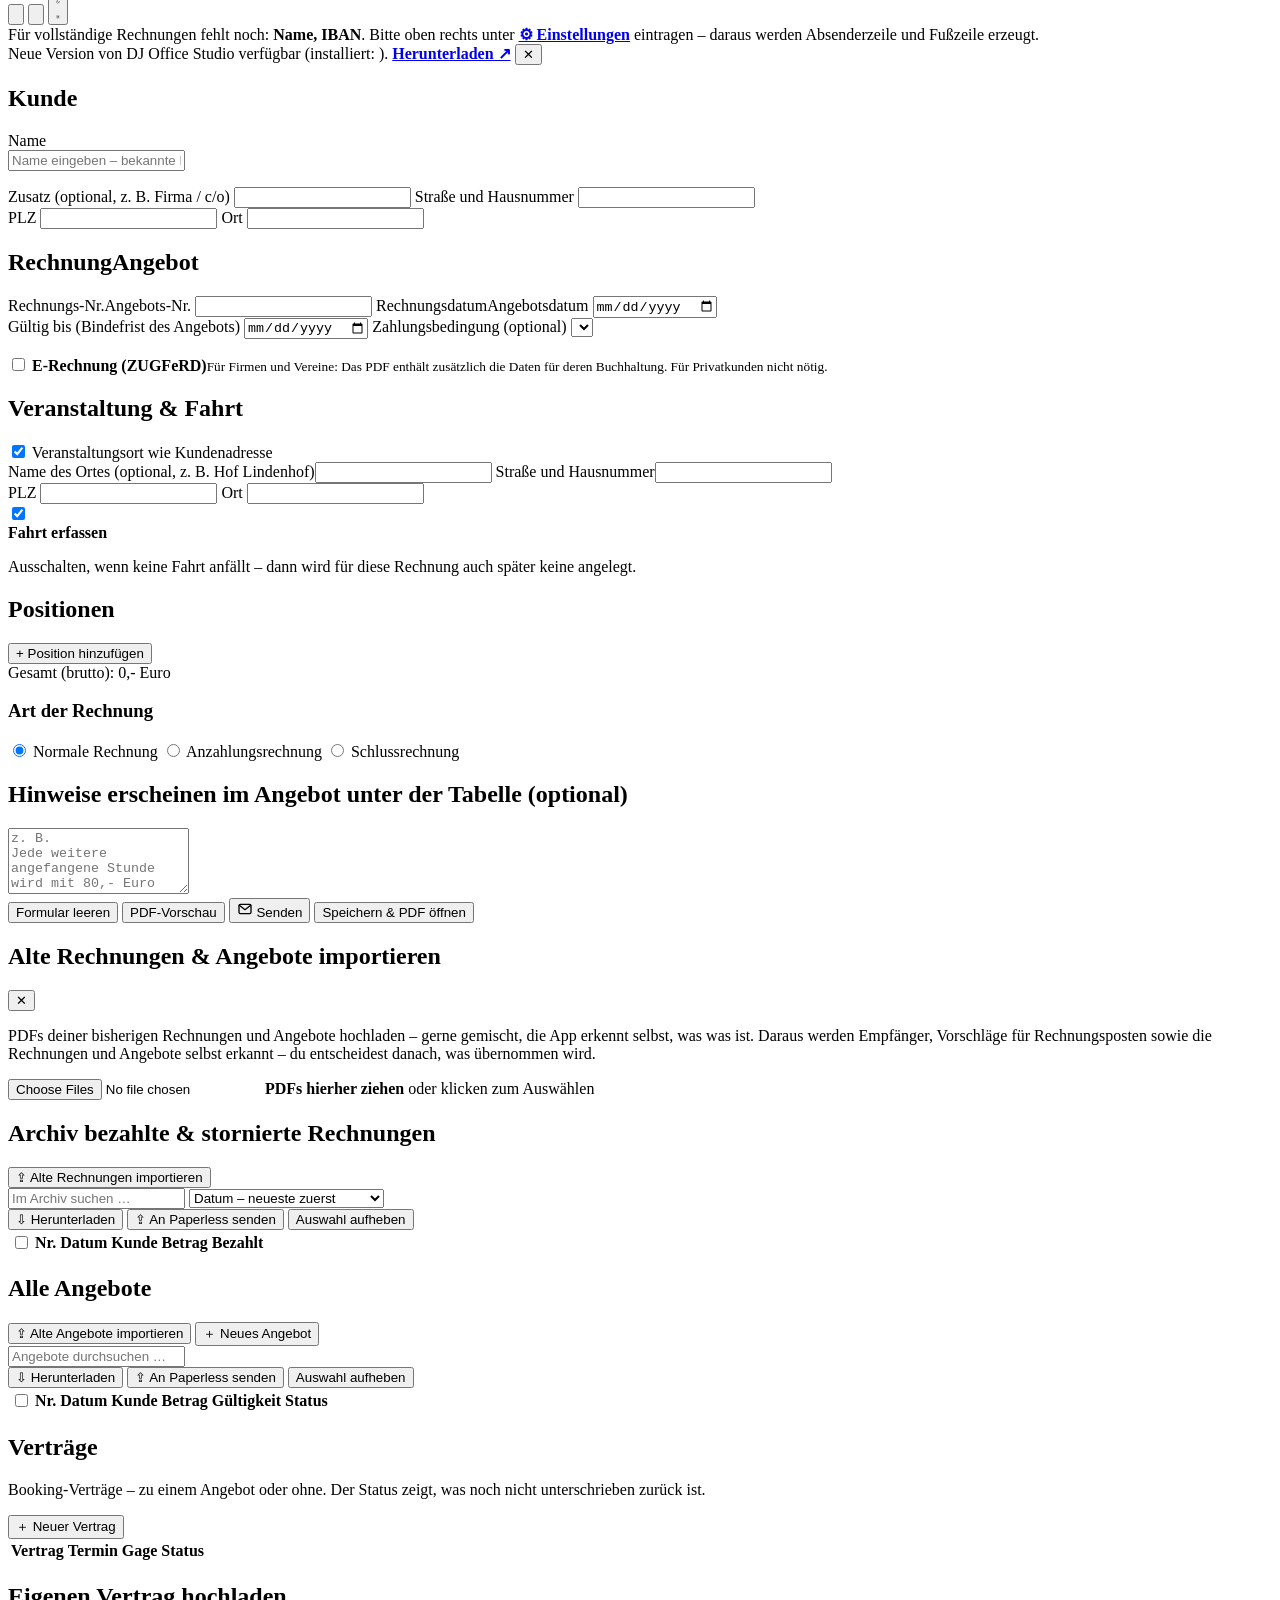
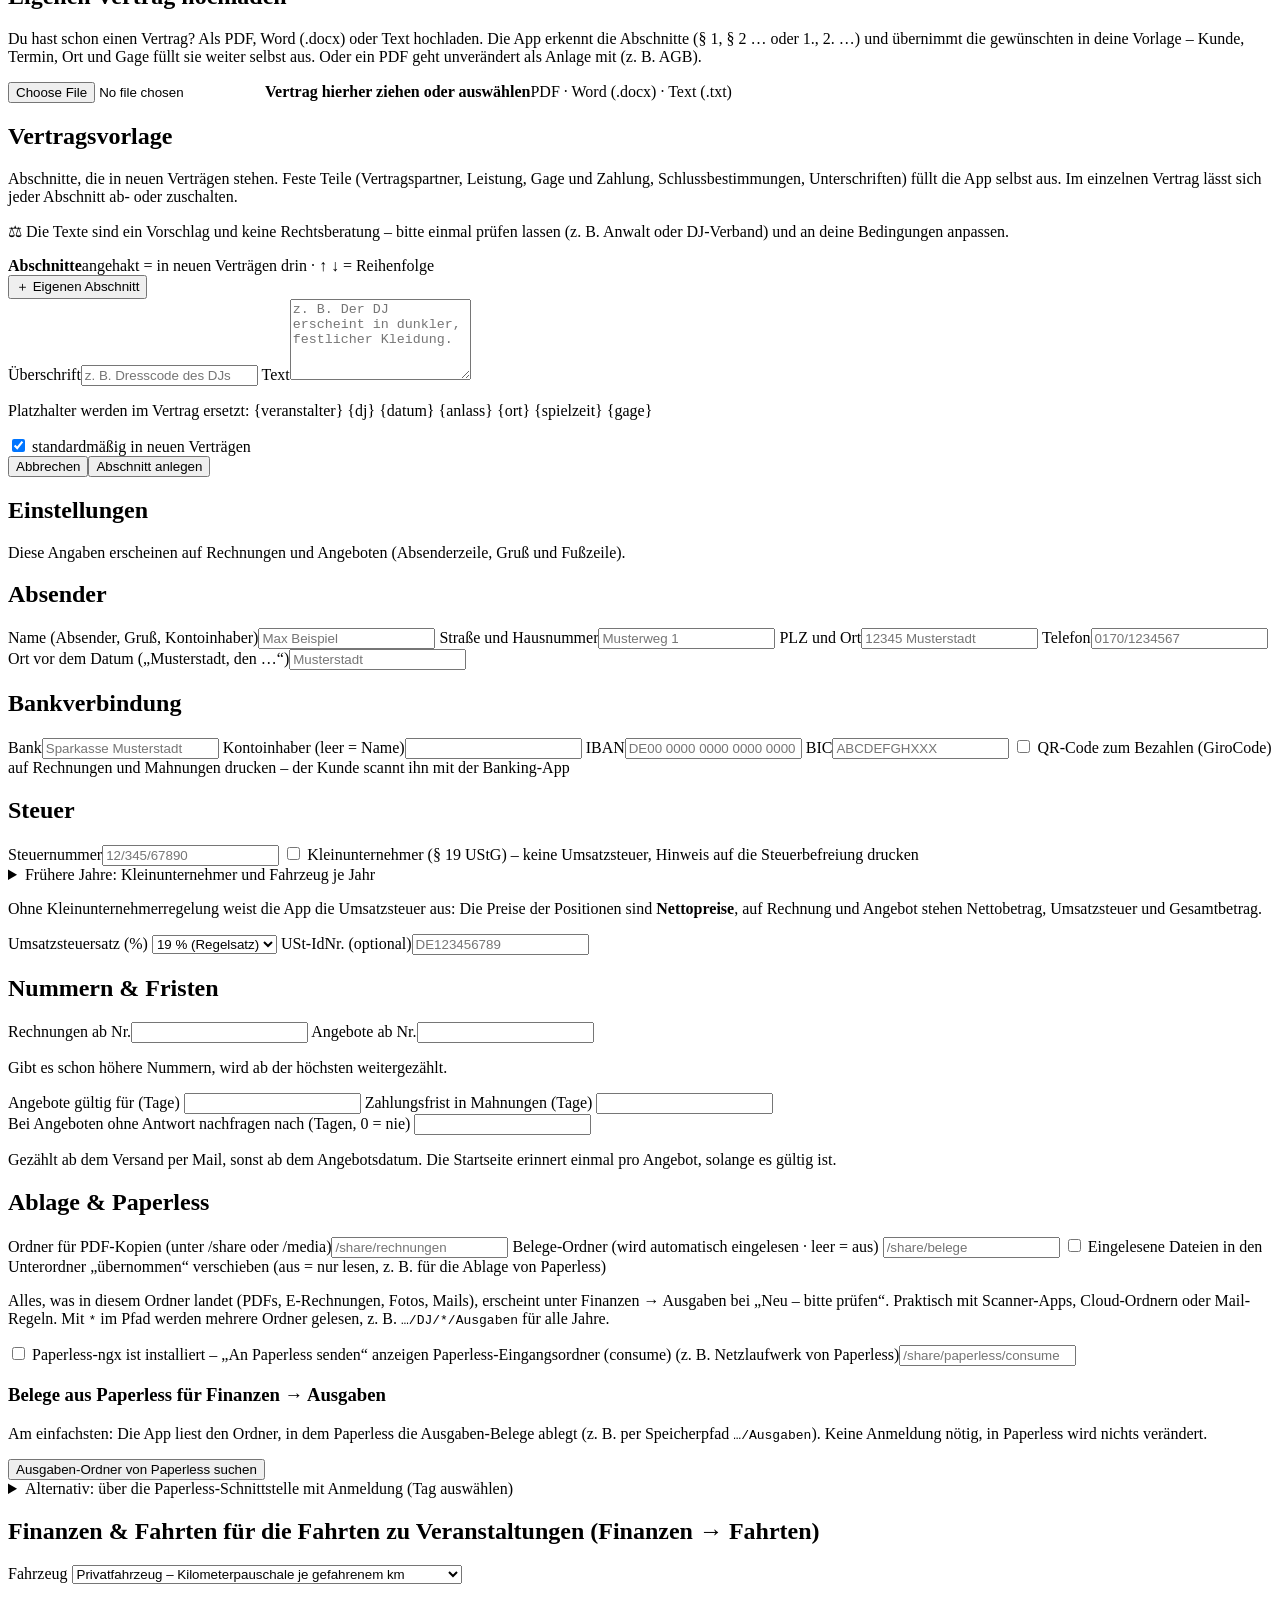
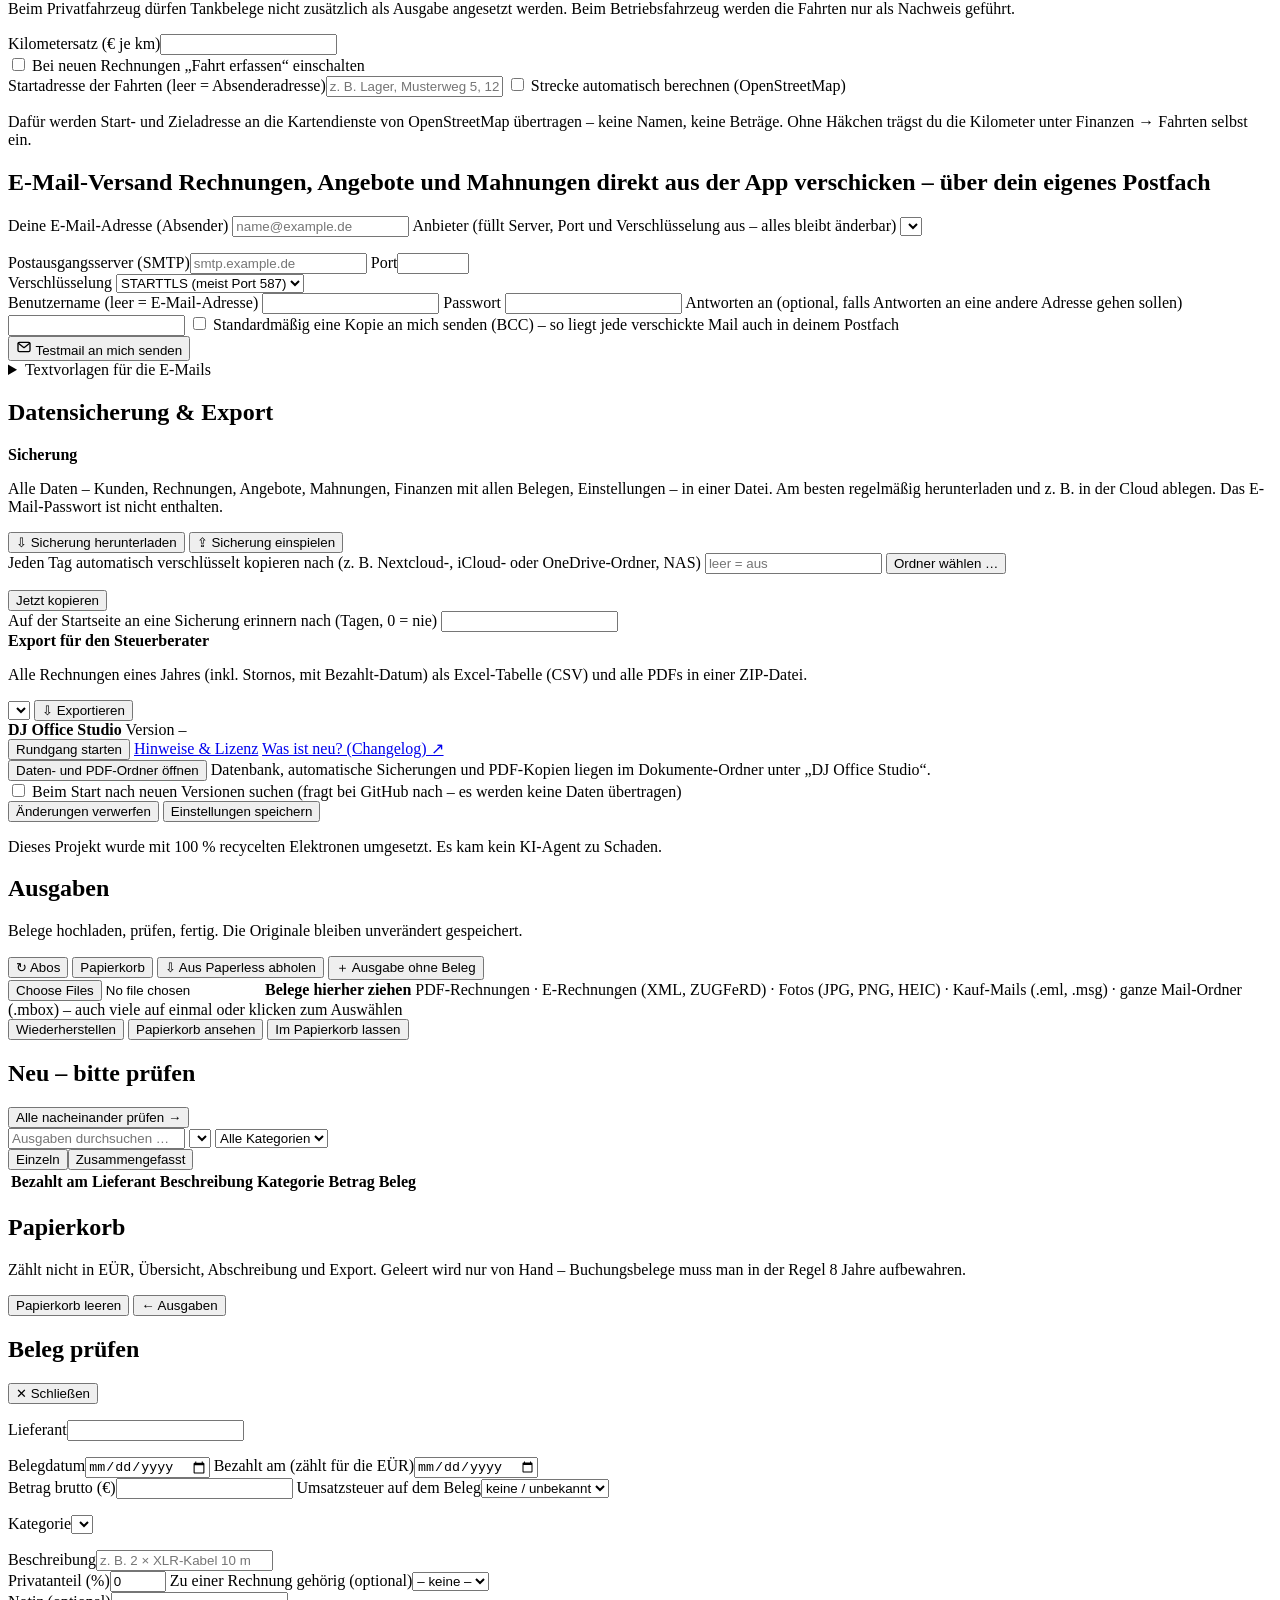
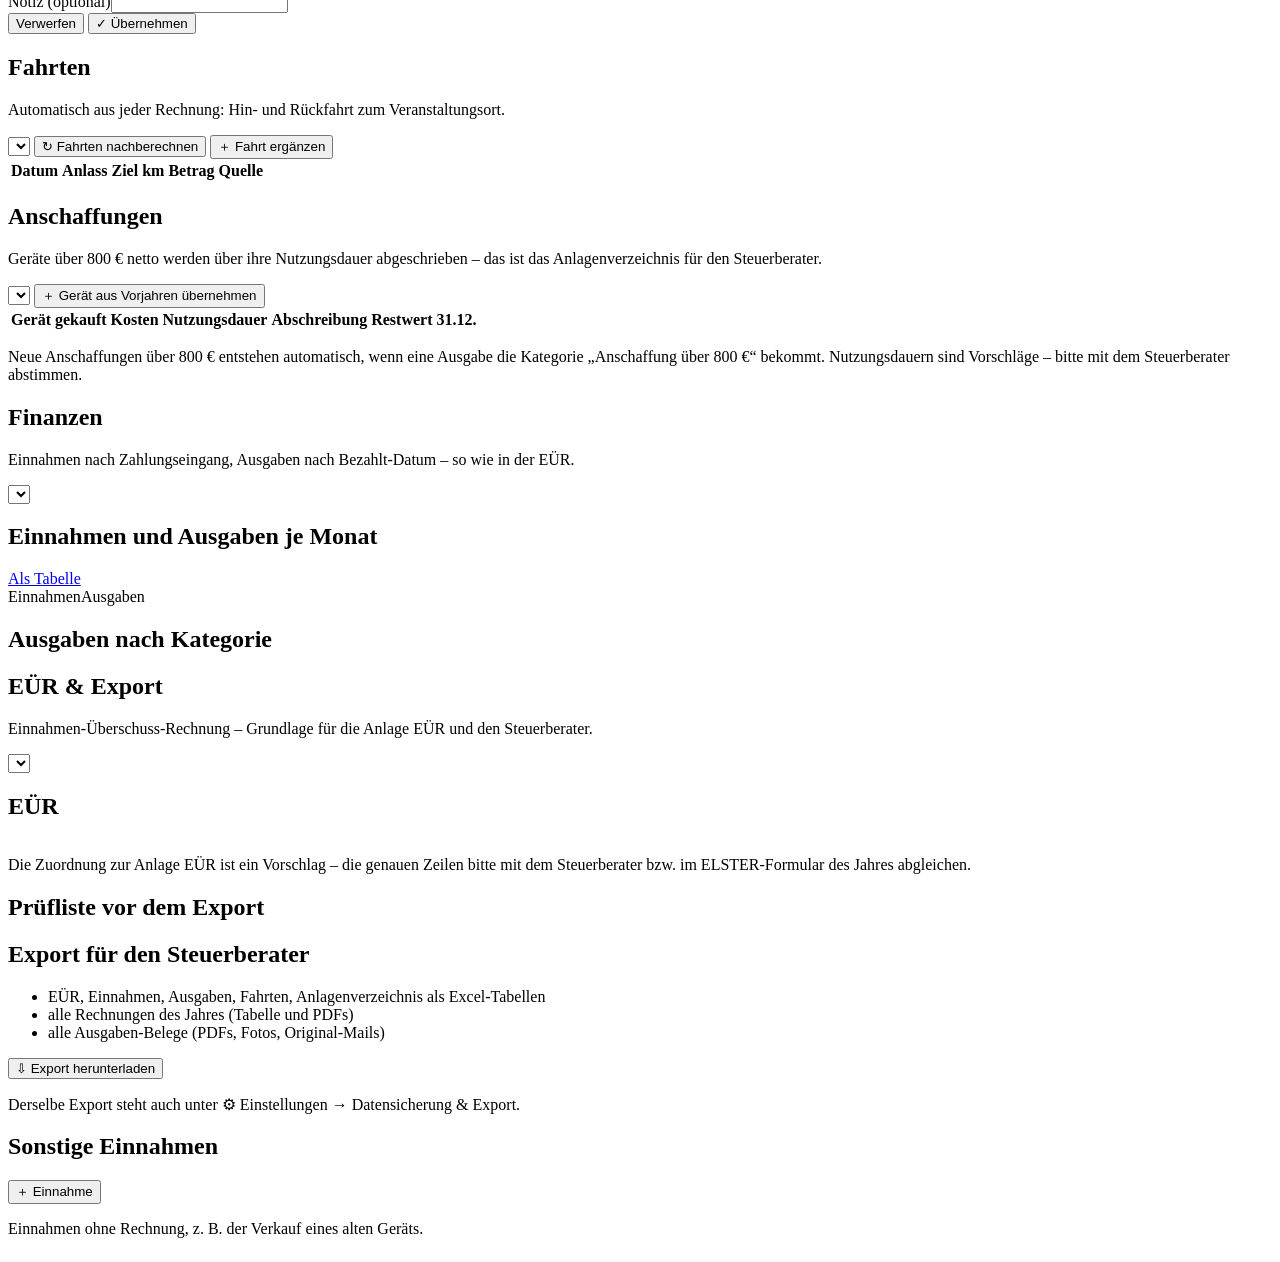
==== commit 9b0b9822: "Version 1.15.0: Sicherungs-Passwort, E-Rechnung (ZUGFeRD), Notizen, Handy-Menü, Browser-Tests - Sich" ====
--- a/rechnungen/app/static/index.html
+++ b/rechnungen/app/static/index.html
@@ -5,15 +5,7 @@
   <meta name="viewport" content="width=device-width, initial-scale=1">
   <title>DJ Office Studio</title>
   <link rel="icon" href="data:image/svg+xml,%3Csvg xmlns='http://www.w3.org/2000/svg' viewBox='0 0 40 40'%3E%3Crect width='40' height='40' rx='11' fill='%230b0b0b'/%3E%3Ccircle cx='18' cy='22' r='13' fill='%231a1a1a'/%3E%3Ccircle cx='18' cy='22' r='4.6' fill='%234ade80'/%3E%3Cpath d='M32 7 L32 15 L25.5 21.5' fill='none' stroke='%23e8e8e8' stroke-width='2.4' stroke-linecap='round'/%3E%3C/svg%3E">
-  <script>
-    // Theme vor dem ersten Rendern setzen (kein Aufblitzen): gespeicherte Wahl, sonst Systemeinstellung.
-    (function () {
-      var t = null;
-      try { t = localStorage.getItem("theme"); } catch (e) {}
-      if (t !== "light" && t !== "dark") t = matchMedia("(prefers-color-scheme: dark)").matches ? "dark" : "light";
-      document.documentElement.setAttribute("data-theme", t);
-    })();
-  </script>
+  <script src="static/theme.js"></script>
   <link rel="stylesheet" href="static/style.css">
 </head>
 <body class="auf-start">
@@ -125,6 +117,7 @@
               <label class="grow">Ort <input id="k-ort"></label>
             </div>
             <p id="k-hinweis" class="hint"></p>
+            <p id="k-notiz" class="k-notiz hidden"></p>
           </div>
 
           <div class="card">
@@ -141,6 +134,8 @@
             </label>
             <p id="r-zahlung-text" class="hint"></p>
             <p id="aus-angebot" class="aus-angebot hidden"></p>
+            <label class="erechnung-wahl nur-rechnung"><input type="checkbox" id="r-erechnung">
+              <span><b>E-Rechnung (ZUGFeRD)</b><small>Für Firmen und Vereine: Das PDF enthält zusätzlich die Daten für deren Buchhaltung. Für Privatkunden nicht nötig.</small></span></label>
           </div>
         </div>
 
@@ -510,10 +505,18 @@
             <div>
               <strong>Sicherung</strong>
               <p class="hint">Alle Daten – Kunden, Rechnungen, Angebote, Mahnungen, Finanzen mit allen Belegen, Einstellungen – in einer Datei. Am besten regelmäßig herunterladen und z. B. in der Cloud ablegen. Das E-Mail-Passwort ist nicht enthalten.</p>
+              <div id="sp-box" class="sp-box"></div>
               <div class="row">
                 <button type="button" id="sicherung-btn" class="secondary">⇩ Sicherung herunterladen</button>
                 <button type="button" id="wiederherstellen-btn" class="secondary">⇪ Sicherung einspielen</button>
-                <input type="file" id="sicherung-datei" accept=".zip,.db" hidden>
+                <input type="file" id="sicherung-datei" accept=".zip,.db,.djos" hidden>
+              </div>
+              <div id="kopie-box" class="kopie-box nur-desktop">
+                <label>Jeden Tag automatisch verschlüsselt kopieren nach <span class="opt">(z. B. Nextcloud-, iCloud- oder OneDrive-Ordner, NAS)</span>
+                  <span class="row"><input name="sicherung_kopie_ordner" id="kopie-ordner" placeholder="leer = aus" class="grow">
+                  <button type="button" id="kopie-waehlen" class="secondary">Ordner wählen …</button></span></label>
+                <p class="mini-hinweis" id="kopie-status"></p>
+                <button type="button" id="kopie-jetzt" class="small secondary">Jetzt kopieren</button>
               </div>
               <label class="erinnerung">Auf der Startseite an eine Sicherung erinnern nach <span class="opt">(Tagen, 0 = nie)</span>
                 <input name="sicherung_erinnerung_tage" type="number" min="0" step="1"></label>
@@ -1000,6 +1003,7 @@
       <div class="vt-kopfzeile">
         <h2 id="vt-titel"></h2>
         <div class="vt-aktionen">
+          <button type="button" class="secondary hidden" id="vt-zur-rechnung" title="Rechnung zu diesem Vertrag">→ Rechnung</button>
           <button type="button" class="secondary" data-vt="pdf">PDF ansehen</button>
           <button type="button" data-vt="senden">✉ Senden</button>
           <button type="button" class="icon" data-vt="zu" title="Schließen" aria-label="Schließen">✕</button>
@@ -1060,6 +1064,61 @@
     </form>
   </dialog>
 
+  <!-- seit 1.14: Wie wurde bezahlt? / Bar bezahlt / Kundenakte -->
+  <dialog id="rv-wahl" class="dialog">
+    <form method="dialog">
+      <h2 id="rv-wahl-titel">Wie wurde bezahlt?</h2>
+      <p class="hint" id="rv-wahl-info"></p>
+      <div class="rv-wahl">
+        <button type="button" data-zahlweg="rechnung"><b>Rechnung schreiben</b><small>Der Kunde überweist – Rechnung mit Zahlungsziel, QR-Code und Erinnerung.</small></button>
+        <button type="button" data-zahlweg="bar"><b>Bar bezahlt</b><small>Geld schon erhalten, Quittung von Hand auf dem Quittungsblock – hier nur für die Kundenakte vermerken.</small></button>
+      </div>
+      <div class="actions"><button type="submit" class="secondary">Abbrechen</button></div>
+    </form>
+  </dialog>
+  <dialog id="bar-dialog" class="dialog">
+    <form method="dialog" autocomplete="off">
+      <h2 id="bar-titel">Bar bezahlt</h2>
+      <p class="hint" id="bar-info"></p>
+      <div class="vt-zwei">
+        <label>Betrag erhalten (€)<input id="bar-betrag" type="number" min="0" step="0.01" inputmode="decimal"></label>
+        <label>Am<input id="bar-am" type="date"></label>
+      </div>
+      <label>Quittungs-Nr. vom Block <span class="opt">(optional)</span><input id="bar-nr" maxlength="40" placeholder="z. B. 0347"></label>
+      <label>Foto vom Durchschlag <span class="opt">(optional, als Beleg)</span><input id="bar-foto" type="file" accept="image/*,.pdf,.heic,.heif"></label>
+      <p class="mini-hinweis">Die Quittung schreibst du wie gewohnt auf deinen Quittungsblock. Hier wird nur vermerkt, dass bezahlt ist – die Zahlung steht dann in der Kundenakte, und die Erinnerung „Rechnung schreiben“ verschwindet. In EÜR und Export zählt sie nicht.</p>
+      <p class="mini-hinweis" id="bar-firma"></p>
+      <div class="actions"><button type="button" class="secondary" data-bar="zu">Abbrechen</button><button type="button" data-bar="speichern">Als bar bezahlt vermerken</button></div>
+    </form>
+  </dialog>
+  <dialog id="kundenakte" class="dialog kundenakte" aria-label="Kundenakte">
+    <div id="ka-inhalt"></div>
+    <div class="actions"><button type="button" class="secondary" data-ka="zu">Schließen</button></div>
+  </dialog>
+
+  <!-- seit 1.15: Sicherungs-Passwort -->
+  <dialog id="sp-dialog" class="dialog sp">
+    <form method="dialog" autocomplete="off">
+      <h2 id="sp-titel">Sicherungs-Passwort festlegen</h2>
+      <p class="hint">Damit werden alle Sicherungen verschlüsselt – die heruntergeladenen<span class="nur-desktop">, die automatische Tagessicherung und die Kopie in den Cloud-Ordner</span>.</p>
+      <label id="sp-alt-label" class="hidden">Bisheriges Passwort<input id="sp-alt" type="password" autocomplete="current-password"></label>
+      <label>Neues Passwort<input id="sp-neu" type="password" autocomplete="new-password"></label>
+      <div class="sp-staerke"><i id="sp-balken"></i></div><div class="sp-staerke-text" id="sp-staerke">mindestens 10 Zeichen</div>
+      <label>Noch einmal<input id="sp-neu2" type="password" autocomplete="new-password"></label>
+      <div class="sp-warn"><b>Wichtig:</b> Das Passwort wird nirgends gespeichert. Ist es vergessen, lässt sich <b>keine</b> verschlüsselte Sicherung mehr öffnen – auch nicht vom Entwickler.
+        <span id="sp-alt-hinweis" class="hidden"><br>Ältere Sicherungen öffnen sich weiterhin nur mit dem bisherigen Passwort.</span></div>
+      <label class="sp-check"><input type="checkbox" id="sp-notiert"><span>Ich habe das Passwort sicher notiert (z. B. im Passwort-Manager).</span></label>
+      <div class="actions"><button type="button" class="secondary" data-sp="zu">Abbrechen</button><button type="button" data-sp="speichern">Festlegen</button></div>
+    </form>
+  </dialog>
+  <dialog id="sp-laden" class="dialog sp">
+    <form method="dialog" autocomplete="off">
+      <h2 id="sp-laden-titel">Sicherung herunterladen</h2>
+      <div id="sp-laden-inhalt"></div>
+      <div class="actions" id="sp-laden-knoepfe"></div>
+    </form>
+  </dialog>
+
   <dialog id="tour-frage" class="dialog tour-frage">
     <form method="dialog">
       <h2>Kurzer Rundgang?</h2>
@@ -1098,6 +1157,9 @@
   <script src="static/app.js"></script>
   <script src="static/finanzen.js"></script>
   <script src="static/vertraege.js"></script>
+  <script src="static/kundenakte.js"></script>
+  <script src="static/sicherung.js"></script>
+  <script src="static/handy.js"></script>
   <script src="static/rundgang.js"></script>
 </body>
 </html>
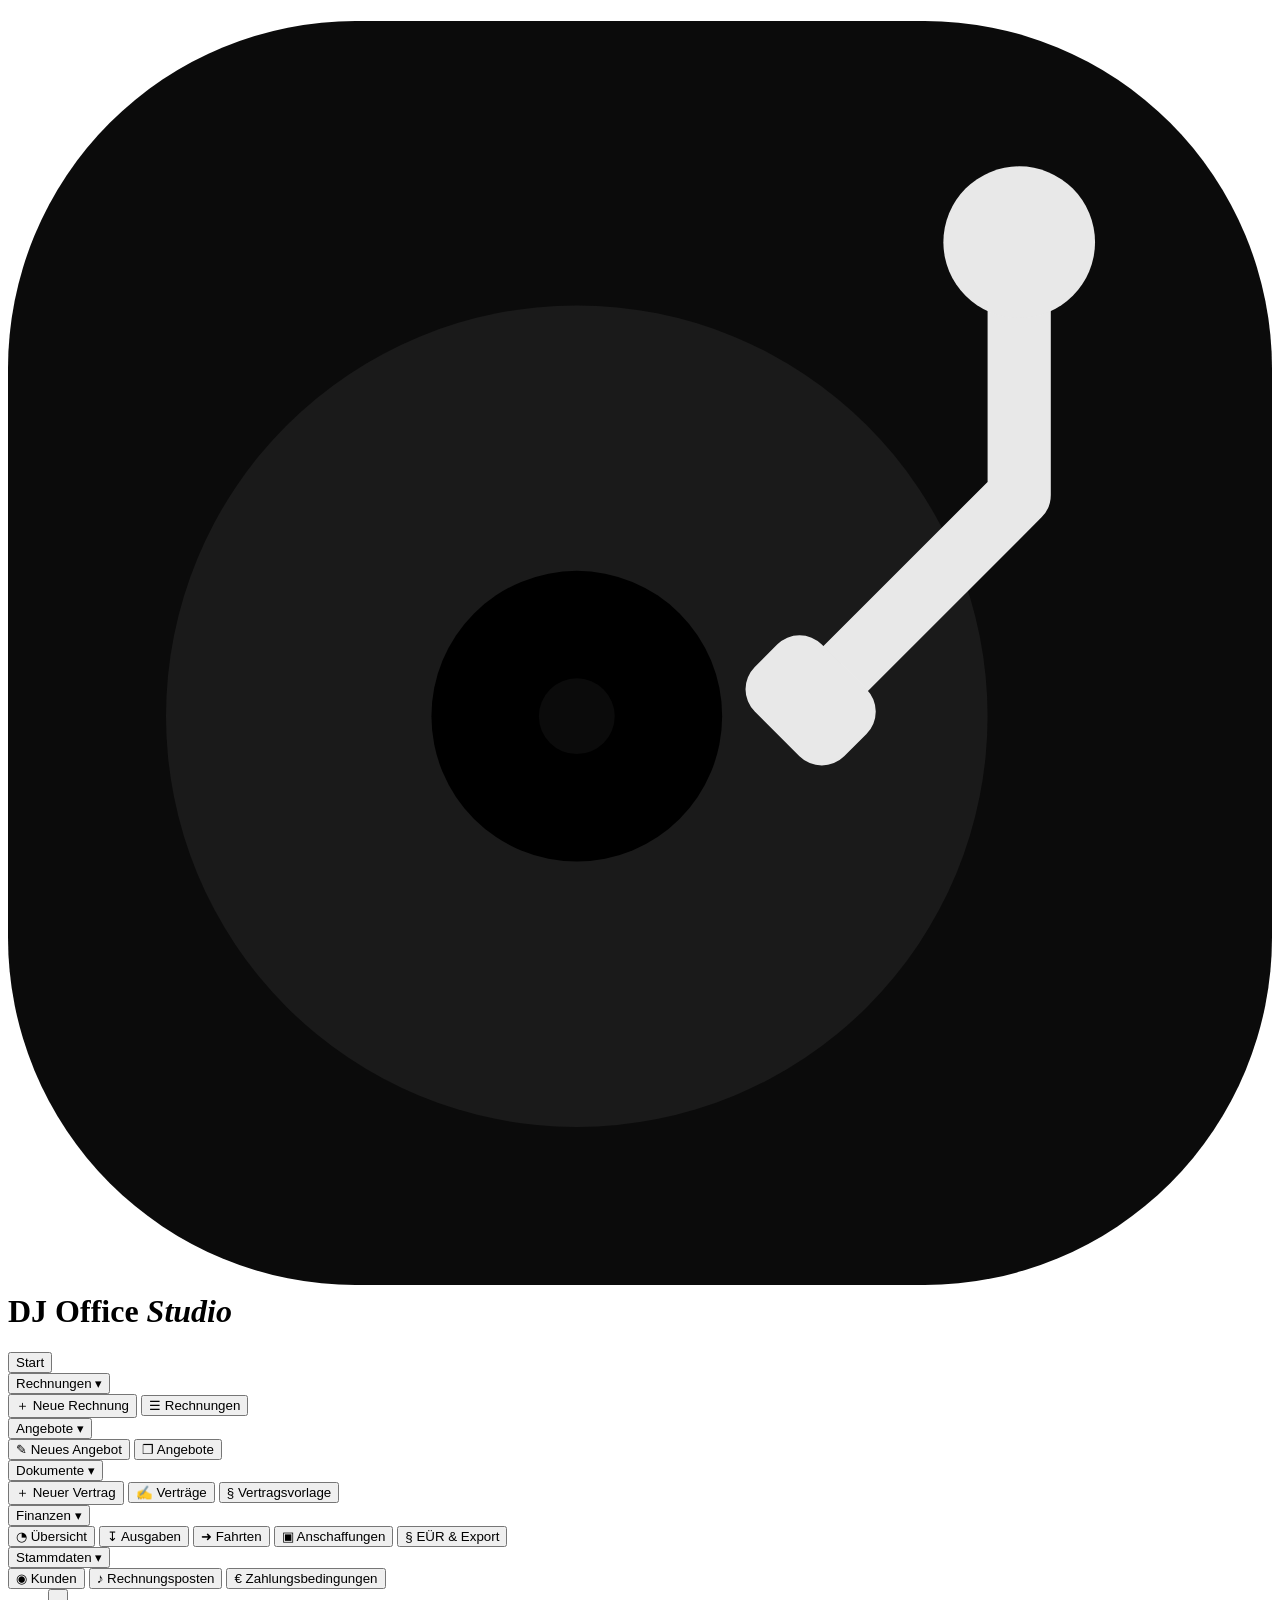
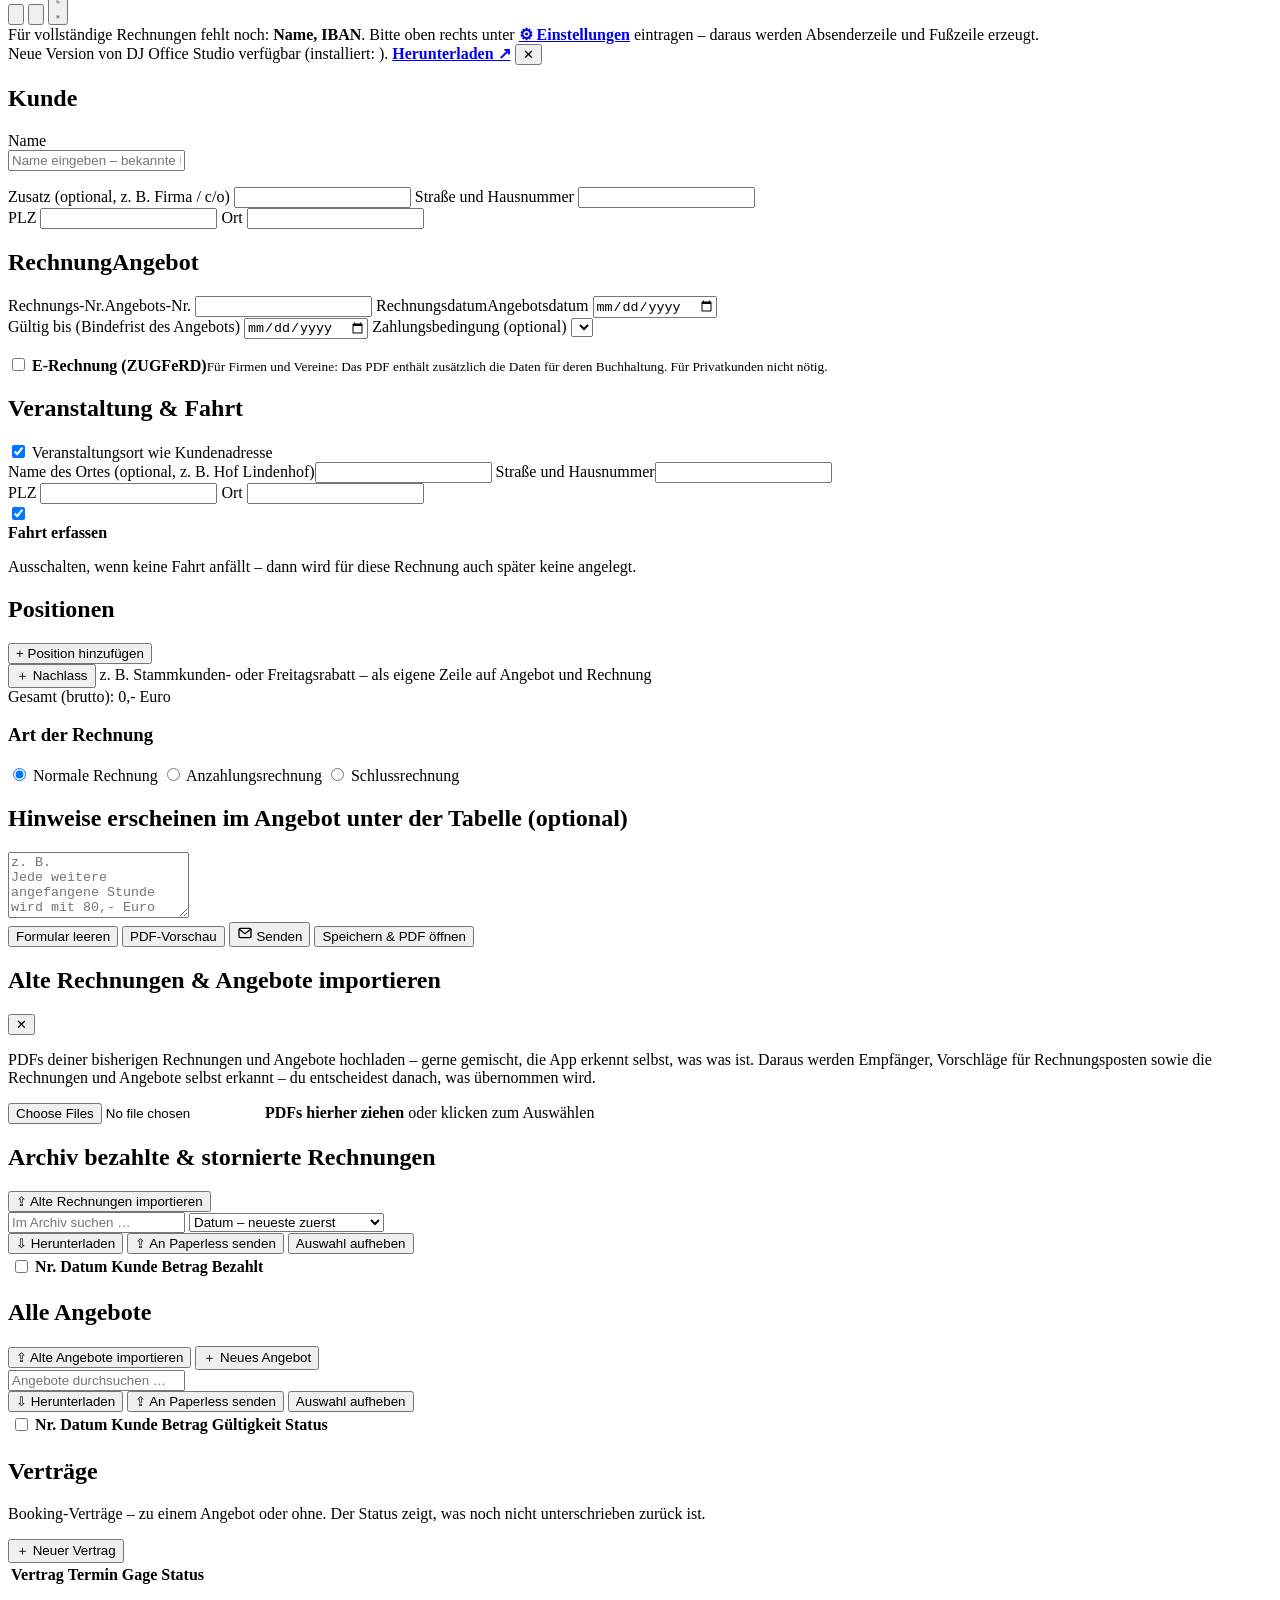
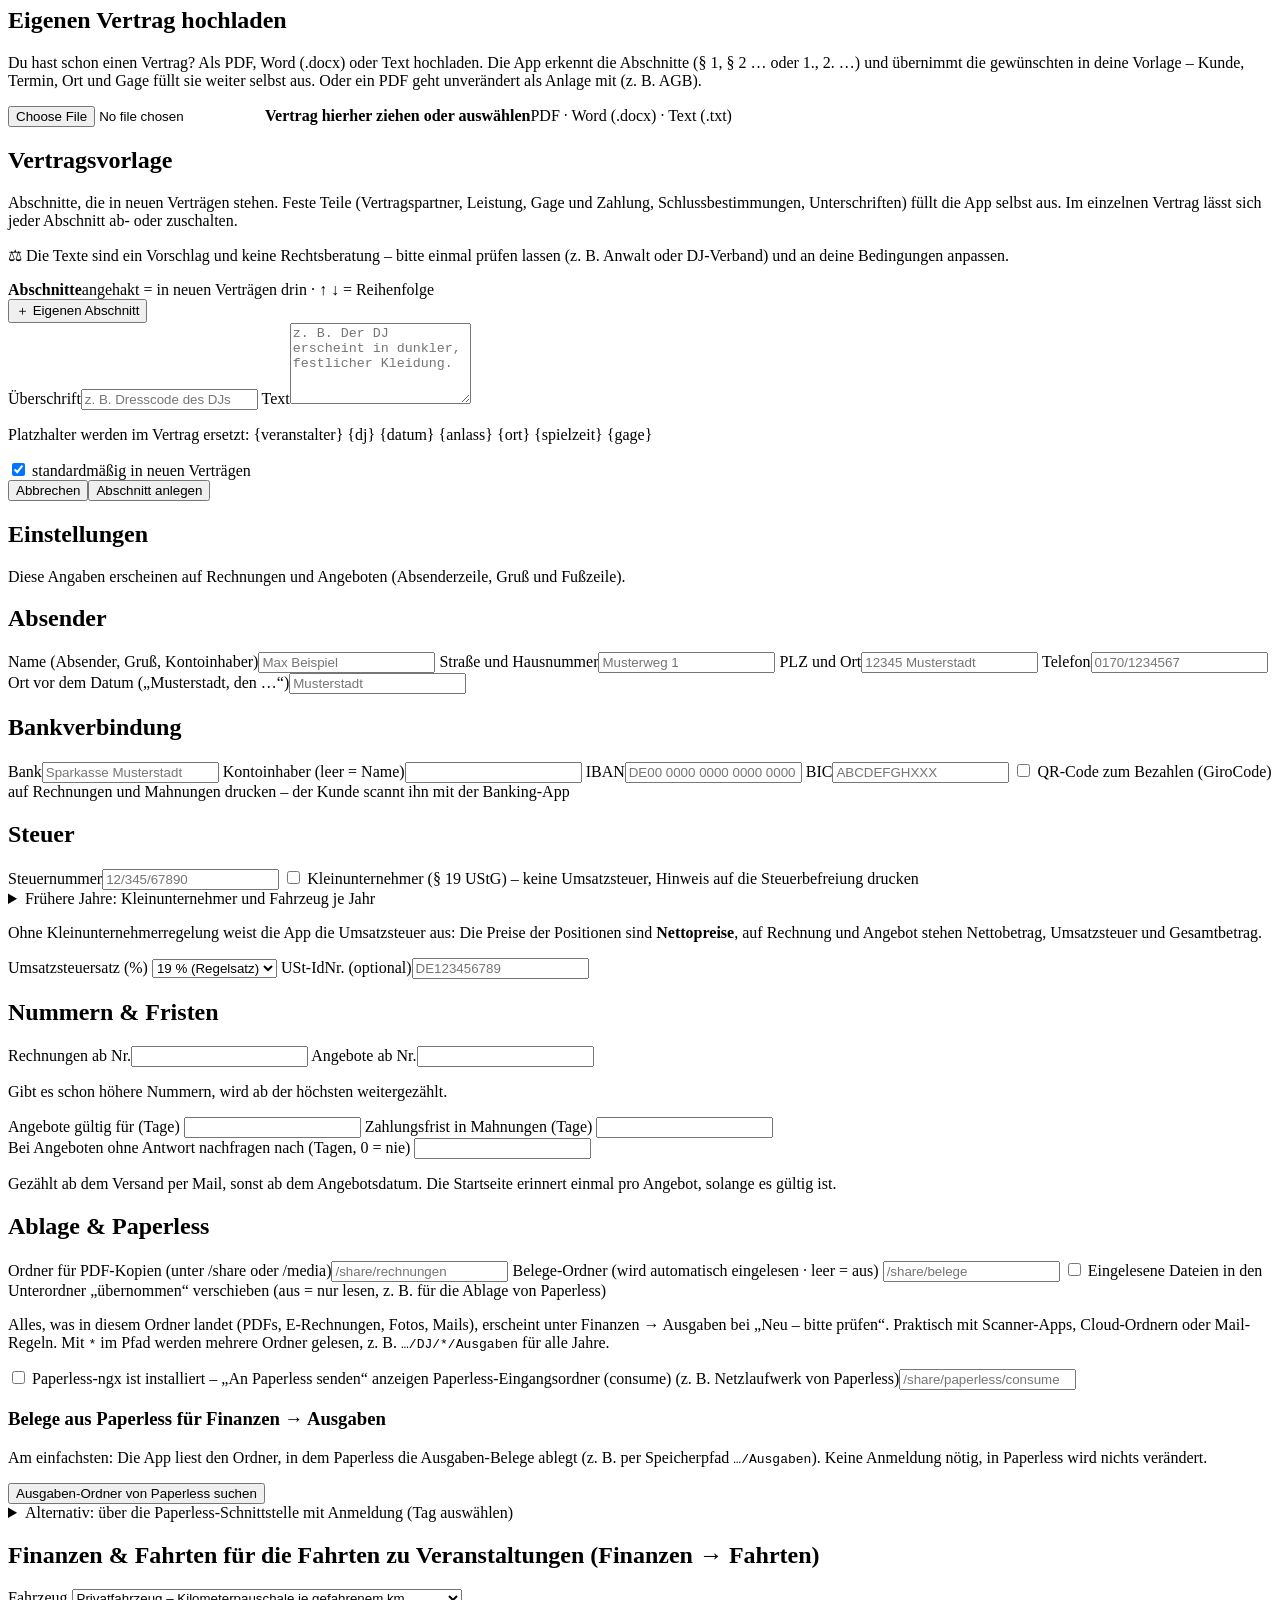
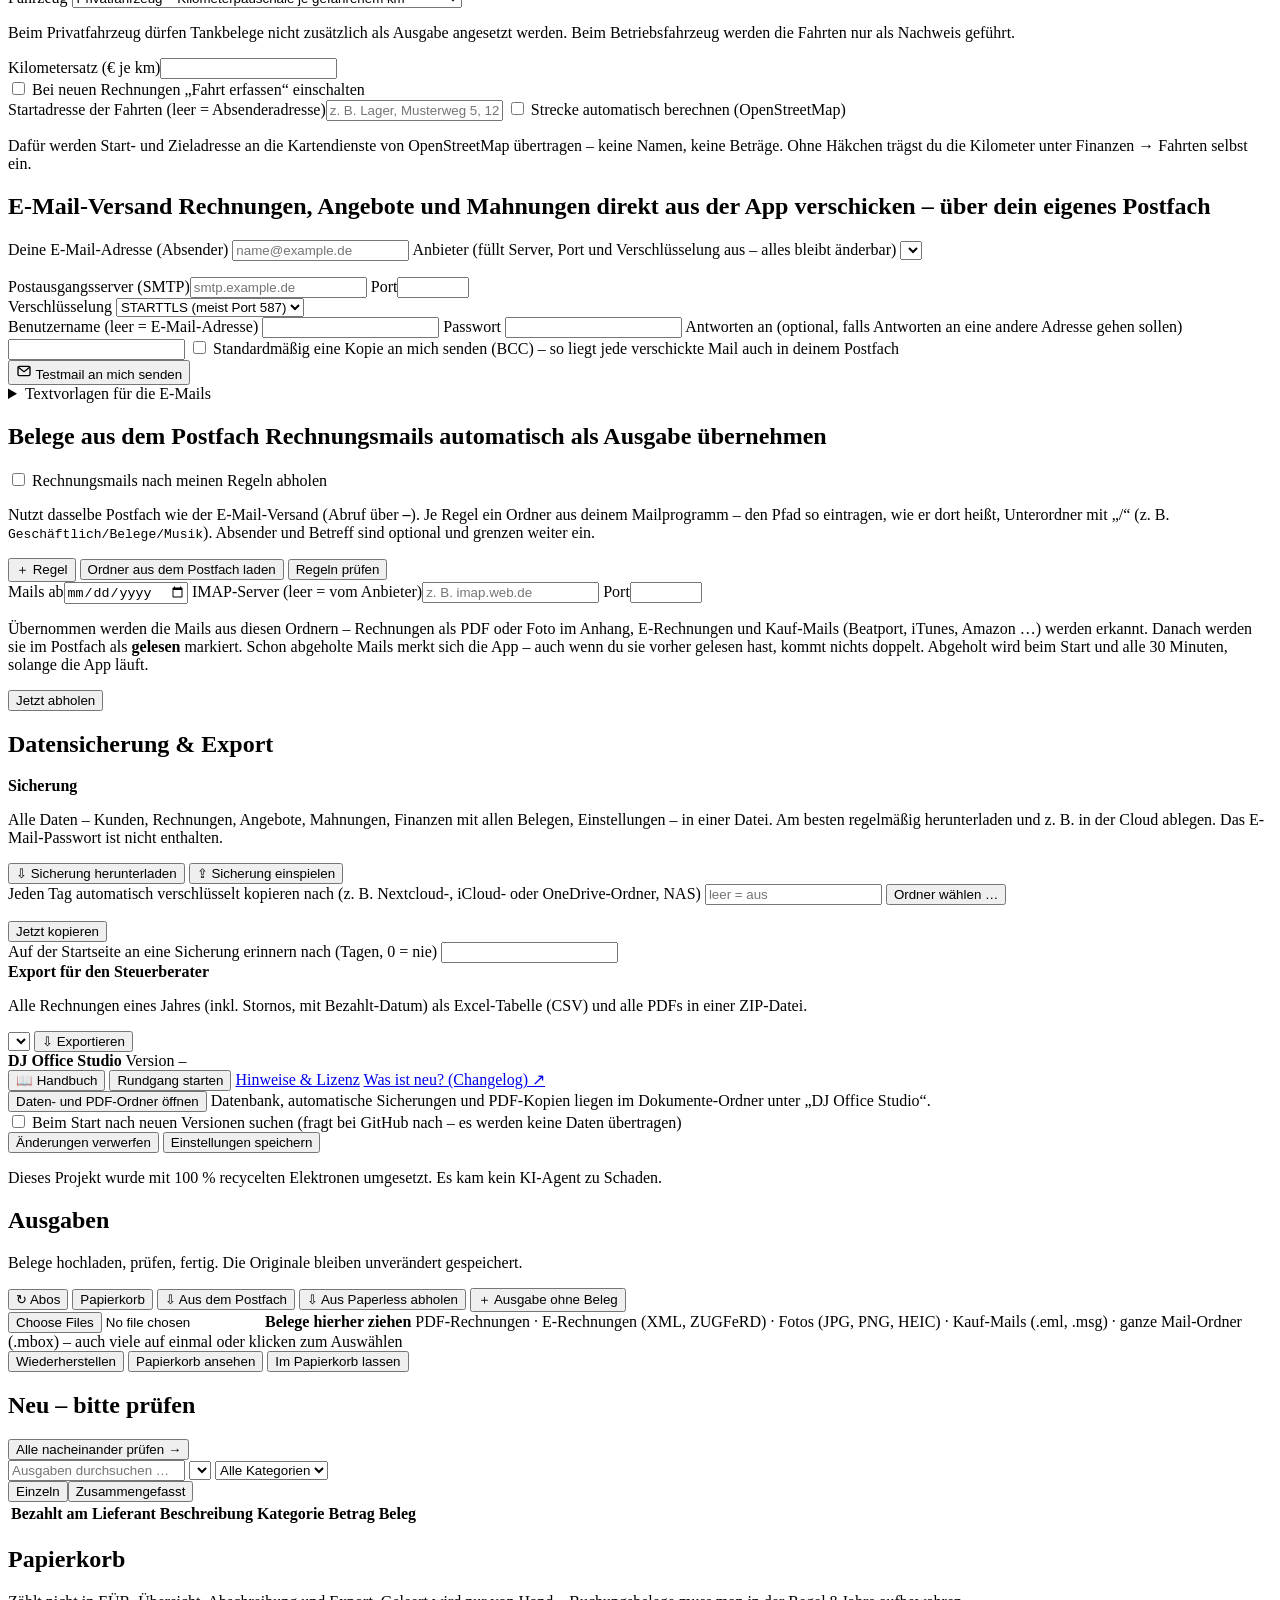
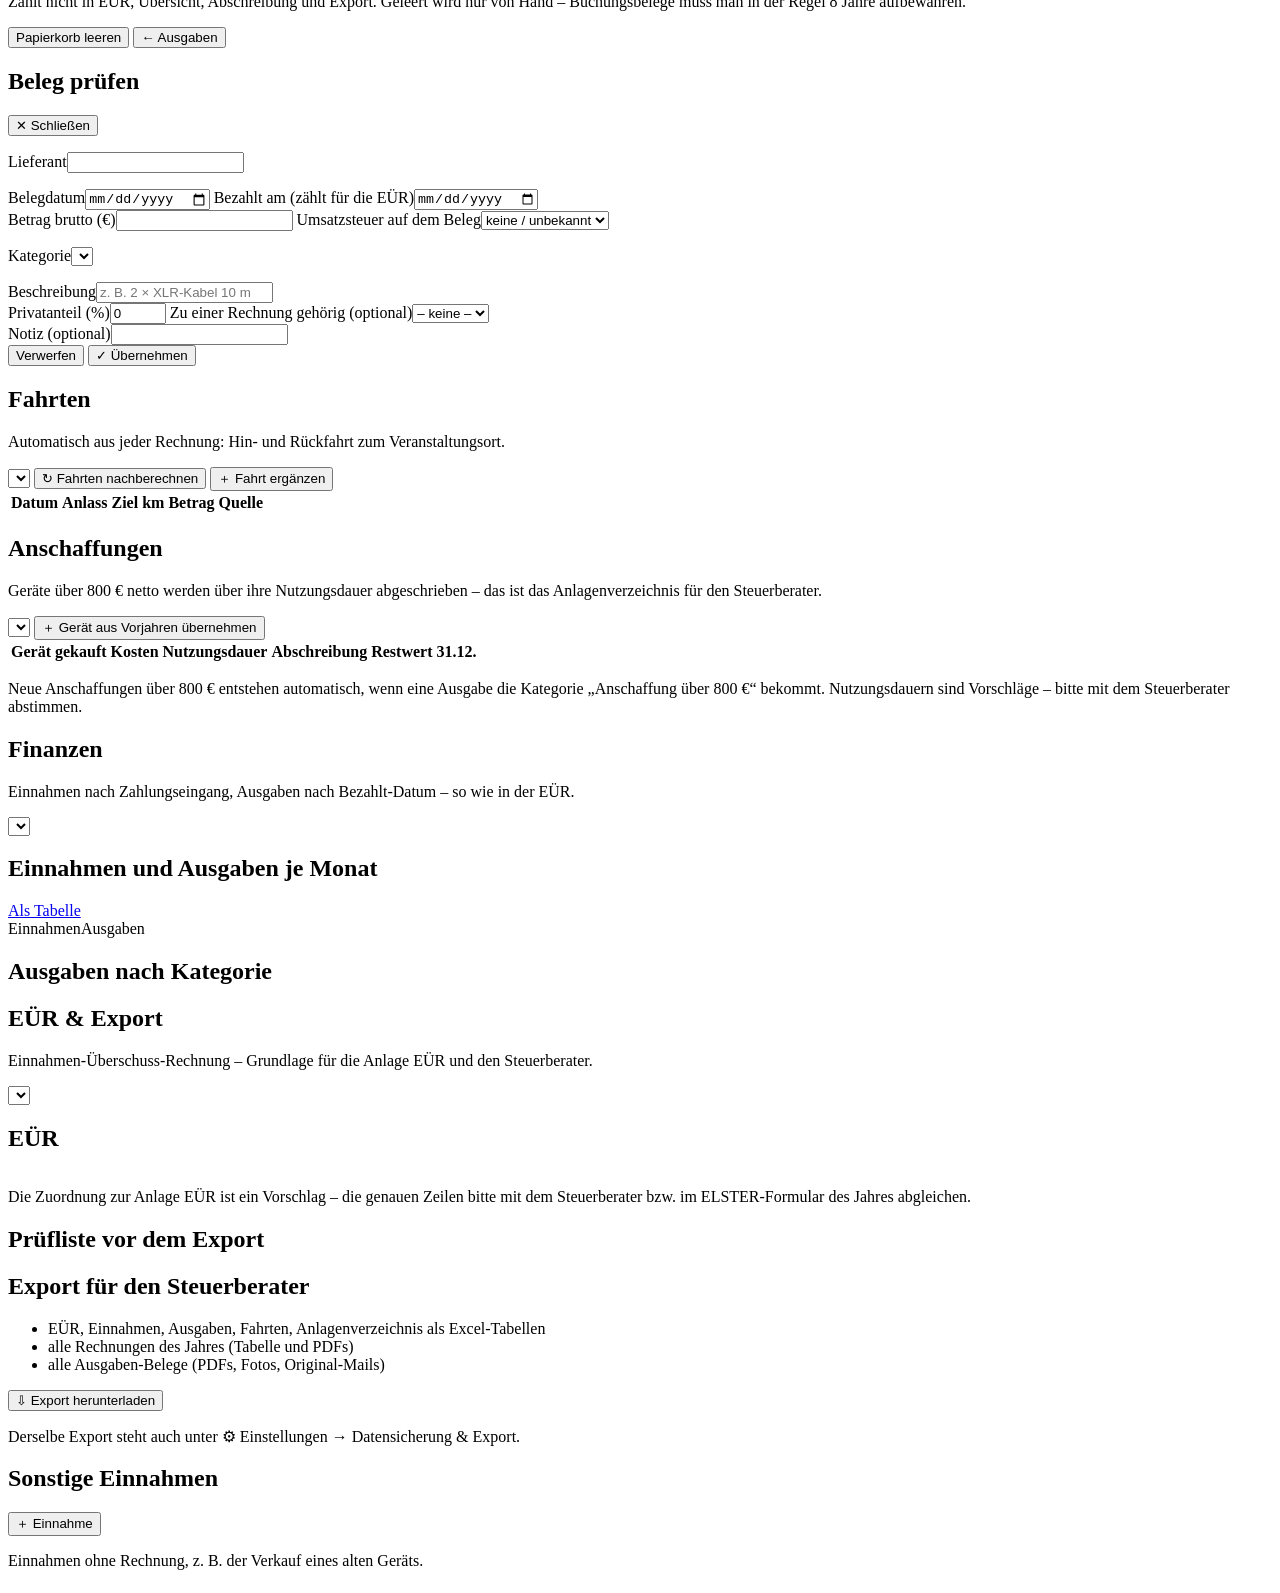
==== commit 1bda3d81: "Version 1.16.0: Nachlass, Unterschrift vor Ort, Kunden zusammenführen, Postfach, Einstellungen nach " ====
--- a/rechnungen/app/static/index.html
+++ b/rechnungen/app/static/index.html
@@ -163,6 +163,8 @@
           <h2>Positionen</h2>
           <div id="positionen"></div>
           <button type="button" id="pos-add" class="secondary">+ Position hinzufügen</button>
+          <div class="nachlass-box" id="nachlass-box"><button type="button" class="secondary small" id="nl-add">＋ Nachlass</button>
+            <span class="mini-hinweis">z. B. Stammkunden- oder Freitagsrabatt – als eigene Zeile auf Angebot und Rechnung</span></div>
           <div id="ust-zeilen" class="ust-zeilen hidden"></div>
           <div class="total"><span class="total-titel">Gesamt<span class="nur-ust"> (brutto)</span>:</span> <span id="gesamt">0,- Euro</span></div>
           <div id="rechnungsart-box" class="rechnungsart-box nur-rechnung">
@@ -323,8 +325,9 @@
           <h2 class="gruss">Einstellungen</h2>
           <p class="hint">Diese Angaben erscheinen auf Rechnungen und Angeboten (Absenderzeile, Gruß und Fußzeile).</p>
         </div>
+        <div class="eins-raster"><div class="eins-nav" role="navigation" aria-label="Themen der Einstellungen"></div><div class="eins-inhalt"></div></div>
         <div class="grid2">
-          <div class="card">
+          <div class="card" data-thema="absender">
             <h2>Absender</h2>
             <label>Name <span class="opt">(Absender, Gruß, Kontoinhaber)</span><input name="name" placeholder="Max Beispiel"></label>
             <label>Straße und Hausnummer<input name="strasse" placeholder="Musterweg 1"></label>
@@ -332,7 +335,7 @@
             <label>Telefon<input name="telefon" placeholder="0170/1234567"></label>
             <label>Ort vor dem Datum <span class="opt">(„Musterstadt, den …“)</span><input name="ort_fuer_datum" placeholder="Musterstadt"></label>
           </div>
-          <div class="card">
+          <div class="card" data-thema="absender">
             <h2>Bankverbindung</h2>
             <label>Bank<input name="bank_name" placeholder="Sparkasse Musterstadt"></label>
             <label>Kontoinhaber <span class="opt">(leer = Name)</span><input name="kontoinhaber"></label>
@@ -360,7 +363,7 @@
           </div>
         </div>
         <div class="grid2">
-          <div class="card">
+          <div class="card" data-thema="belege-re">
             <h2>Nummern &amp; Fristen</h2>
             <div class="row">
               <label>Rechnungen ab Nr.<input name="startnummer" type="number" min="1" step="1"></label>
@@ -377,7 +380,7 @@
               <input name="nachfassen_tage" type="number" min="0" step="1"></label>
             <p class="hint">Gezählt ab dem Versand per Mail, sonst ab dem Angebotsdatum. Die Startseite erinnert einmal pro Angebot, solange es gültig ist.</p>
           </div>
-          <div class="card">
+          <div class="card" data-thema="belege">
             <h2>Ablage &amp; Paperless</h2>
             <label>Ordner für PDF-Kopien <span class="opt nur-ha">(unter /share oder /media)</span><input name="pdf_ordner" placeholder="/share/rechnungen"></label>
             <label>Belege-Ordner <span class="opt">(wird automatisch eingelesen · leer = aus)</span>
@@ -421,7 +424,7 @@
             </div>
           </div>
         </div>
-        <div class="card" id="fahrten-karte">
+        <div class="card" id="fahrten-karte" data-thema="fahrten">
           <h2>Finanzen &amp; Fahrten <span class="h2-sub">für die Fahrten zu Veranstaltungen (Finanzen → Fahrten)</span></h2>
           <div class="grid2">
             <div>
@@ -443,7 +446,7 @@
             </div>
           </div>
         </div>
-        <div class="card" id="mail-karte">
+        <div class="card" id="mail-karte" data-thema="mail">
           <h2>E-Mail-Versand <span class="h2-sub">Rechnungen, Angebote und Mahnungen direkt aus der App verschicken – über dein eigenes Postfach</span></h2>
           <div class="grid2">
             <div>
@@ -499,7 +502,28 @@
             </div>
           </details>
         </div>
-        <div class="card">
+        <div class="card" id="pf-karte" data-thema="mail">
+          <h2>Belege aus dem Postfach <span class="h2-sub">Rechnungsmails automatisch als Ausgabe übernehmen</span></h2>
+          <label class="inline"><input type="checkbox" name="postfach_an" id="pf-an"> Rechnungsmails nach meinen Regeln abholen</label>
+          <div id="pf-teil">
+            <p class="hint">Nutzt dasselbe Postfach wie der E-Mail-Versand (Abruf über <b id="pf-server">–</b>). Je Regel ein Ordner aus deinem Mailprogramm – den Pfad so eintragen, wie er dort heißt, Unterordner mit „/“ (z. B. <code>Geschäftlich/Belege/Musik</code>). Absender und Betreff sind optional und grenzen weiter ein.</p>
+            <input type="hidden" name="postfach_regeln" id="pf-regeln-feld">
+            <div class="pf-regeln" id="pf-regeln"></div>
+            <datalist id="pf-ordnerliste"></datalist>
+            <div class="row"><button type="button" class="small secondary" id="pf-neu">＋ Regel</button>
+              <button type="button" class="small secondary" id="pf-laden">Ordner aus dem Postfach laden</button>
+              <button type="button" class="small secondary" id="pf-pruefen">Regeln prüfen</button></div>
+            <div class="row pf-zeile">
+              <label>Mails ab<input type="date" name="postfach_ab" id="pf-ab"></label>
+              <label>IMAP-Server <span class="opt">(leer = vom Anbieter)</span><input name="imap_server" id="pf-imap" placeholder="z. B. imap.web.de"></label>
+              <label class="port">Port<input name="imap_port" type="number" min="1" max="65535"></label>
+            </div>
+            <p class="mini-hinweis">Übernommen werden die Mails aus diesen Ordnern – Rechnungen als PDF oder Foto im Anhang, E-Rechnungen und Kauf-Mails (Beatport, iTunes, Amazon …) werden erkannt. Danach werden sie im Postfach als <b>gelesen</b> markiert. Schon abgeholte Mails merkt sich die App – auch wenn du sie vorher gelesen hast, kommt nichts doppelt. Abgeholt wird beim Start und alle 30 Minuten, solange die App läuft.</p>
+            <p class="pf-status" id="pf-status"></p>
+            <button type="button" class="small secondary" id="pf-jetzt">Jetzt abholen</button>
+          </div>
+        </div>
+        <div class="card" data-thema="sicherung">
           <h2>Datensicherung &amp; Export</h2>
           <div class="grid2 sicherung">
             <div>
@@ -531,18 +555,19 @@
             </div>
           </div>
         </div>
-        <div class="card info-karte">
+        <div class="card info-karte" data-thema="app">
           <div><strong>DJ Office Studio</strong> <span class="hint">Version <span id="app-version">–</span></span>
             <span id="update-status" class="nur-desktop"></span></div>
           <span class="info-links">
+            <button type="button" class="small" id="handbuch-oeffnen">📖 Handbuch</button>
             <button type="button" class="small secondary" id="rundgang-starten">Rundgang starten</button>
             <a href="#" id="hinweis-zeigen" class="mehr">Hinweise &amp; Lizenz</a>
             <a href="https://github.com/DJMalte96/dj-office-studio/blob/main/rechnungen/CHANGELOG.md" target="_blank" rel="noopener" class="mehr">Was ist neu? (Changelog) ↗</a>
           </span>
         </div>
-        <div class="nur-app-fenster daten-ordner"><button type="button" id="daten-ordner-btn" class="secondary">Daten- und PDF-Ordner öffnen</button>
+        <div class="nur-app-fenster daten-ordner" data-thema="app"><button type="button" id="daten-ordner-btn" class="secondary">Daten- und PDF-Ordner öffnen</button>
           <span class="hint">Datenbank, automatische Sicherungen und PDF-Kopien liegen im Dokumente-Ordner unter „DJ Office Studio“.</span></div>
-        <label class="inline nur-desktop update-option"><input type="checkbox" name="update_pruefen">
+        <label class="inline nur-desktop update-option" data-thema="app"><input type="checkbox" name="update_pruefen">
           Beim Start nach neuen Versionen suchen (fragt bei GitHub nach – es werden keine Daten übertragen)</label>
         <div class="actions">
           <button type="button" id="einstellungen-verwerfen" class="secondary">Änderungen verwerfen</button>
@@ -560,6 +585,7 @@
         <div class="knopf-zeile">
           <button type="button" class="secondary" id="abos-oeffnen" title="Wiederkehrende Ausgaben: Musikpool, Software …">↻ Abos</button>
           <button type="button" class="secondary" id="papierkorb-oeffnen" title="Verworfene Belege und gelöschte Ausgaben">Papierkorb<span id="papierkorb-anzahl"></span></button>
+          <button type="button" class="secondary hidden" id="pf-holen" title="Neue Rechnungsmails nach deinen Regeln aus dem Postfach holen">⇩ Aus dem Postfach</button>
           <button type="button" class="secondary hidden" id="paperless-abholen" title="Alle Dokumente mit dem Ausgaben-Tag holen, die noch nicht übernommen sind">⇩ Aus Paperless abholen</button>
           <button type="button" class="secondary" id="ausgabe-ohne-beleg">＋ Ausgabe ohne Beleg</button>
         </div>
@@ -1052,6 +1078,7 @@
     <form method="dialog" id="vtu-form">
       <h2 id="vtu-titel">Vertrag unterschrieben</h2>
       <div class="vt-wege">
+        <label><input type="radio" name="vtu-weg" value="hier"><span>Jetzt hier unterschreiben<small>Ihr beide unterschreibt mit Finger, Stift oder Maus auf diesem Gerät – die Unterschriften stehen danach im Vertrags-PDF.</small></span></label>
         <label><input type="radio" name="vtu-weg" value="datei" checked><span>Unterschrieben zurück (PDF oder Foto)<small>Die Datei wird beim Vertrag abgelegt und kommt in die Datensicherung.</small>
           <input type="file" id="vtu-datei" accept=".pdf,.jpg,.jpeg,.png,.heic,.heif,application/pdf,image/*"></span></label>
         <label><input type="radio" name="vtu-weg" value="mail"><span>Per Mail bestätigt<small>z. B. „Wir sind einverstanden“ – Datum und ggf. Notiz eintragen.</small></span></label>
@@ -1094,6 +1121,35 @@
   <dialog id="kundenakte" class="dialog kundenakte" aria-label="Kundenakte">
     <div id="ka-inhalt"></div>
     <div class="actions"><button type="button" class="secondary" data-ka="zu">Schließen</button></div>
+  </dialog>
+
+  <!-- seit 1.16: Unterschrift vor Ort, Kunden zusammenführen, Handbuch -->
+  <dialog id="sign" class="dialog sign">
+    <form method="dialog">
+      <h2 id="sign-titel">Vertrag unterschreiben</h2><p class="hint" id="sign-info"></p>
+      <div class="sign-felder">
+        <div class="sign-feld"><div class="kopf"><b id="sign-kunde">Veranstalter</b><button type="button" class="small secondary" data-sign-leer="0">Löschen</button></div>
+          <canvas data-pad="0"></canvas><small>Hier unterschreiben</small></div>
+        <div class="sign-feld"><div class="kopf"><b id="sign-dj">DJ</b><button type="button" class="small secondary" data-sign-leer="1">Löschen</button></div>
+          <canvas data-pad="1"></canvas><small>Hier unterschreiben</small></div>
+      </div>
+      <div class="vt-zwei"><label>Ort<input id="sign-ort" maxlength="80"></label><label>Datum<input id="sign-am" type="date"></label></div>
+      <div class="actions"><button type="button" class="secondary" data-sign="zu">Abbrechen</button><button type="button" data-sign="ok" id="sign-ok" disabled>Unterschreiben &amp; speichern</button></div>
+    </form>
+  </dialog>
+  <dialog id="dup" class="dialog dup">
+    <form method="dialog">
+      <h2>Doppelte Kunden zusammenführen</h2>
+      <p class="hint">Wähle je Paar, welcher Eintrag in den Stammdaten bleibt.</p>
+      <div class="dup-sicher">✓ <b>Es geht keine Rechnung verloren.</b> Alle Rechnungen, Angebote, Verträge, Barzahlungen und Notizen beider Einträge gehören danach zum verbleibenden Kunden. Jede Rechnung bleibt genau so, wie sie verschickt wurde – mit Name und Anschrift von damals. Entfernt wird nur der doppelte Eintrag in den Stammdaten.</div>
+      <div id="dup-liste"></div>
+      <div class="actions"><button type="button" class="secondary" data-dup="zu">Schließen</button></div>
+    </form>
+  </dialog>
+  <dialog id="handbuch" class="dialog handbuch" aria-label="Handbuch">
+    <div class="hb-kopf"><h2>📖 Handbuch</h2><input id="hb-suche" type="search" placeholder="Im Handbuch suchen …" aria-label="Im Handbuch suchen">
+      <button type="button" class="secondary" data-hb="zu">Schließen</button></div>
+    <div class="hb-raster"><div class="hb-inhalt-nav" id="hb-nav" role="navigation" aria-label="Abschnitte"></div><div class="hb-text" id="hb-text">Lädt …</div></div>
   </dialog>
 
   <!-- seit 1.15: Sicherungs-Passwort -->
@@ -1160,6 +1216,7 @@
   <script src="static/kundenakte.js"></script>
   <script src="static/sicherung.js"></script>
   <script src="static/handy.js"></script>
+  <script src="static/einstellungen.js"></script>
   <script src="static/rundgang.js"></script>
 </body>
 </html>
